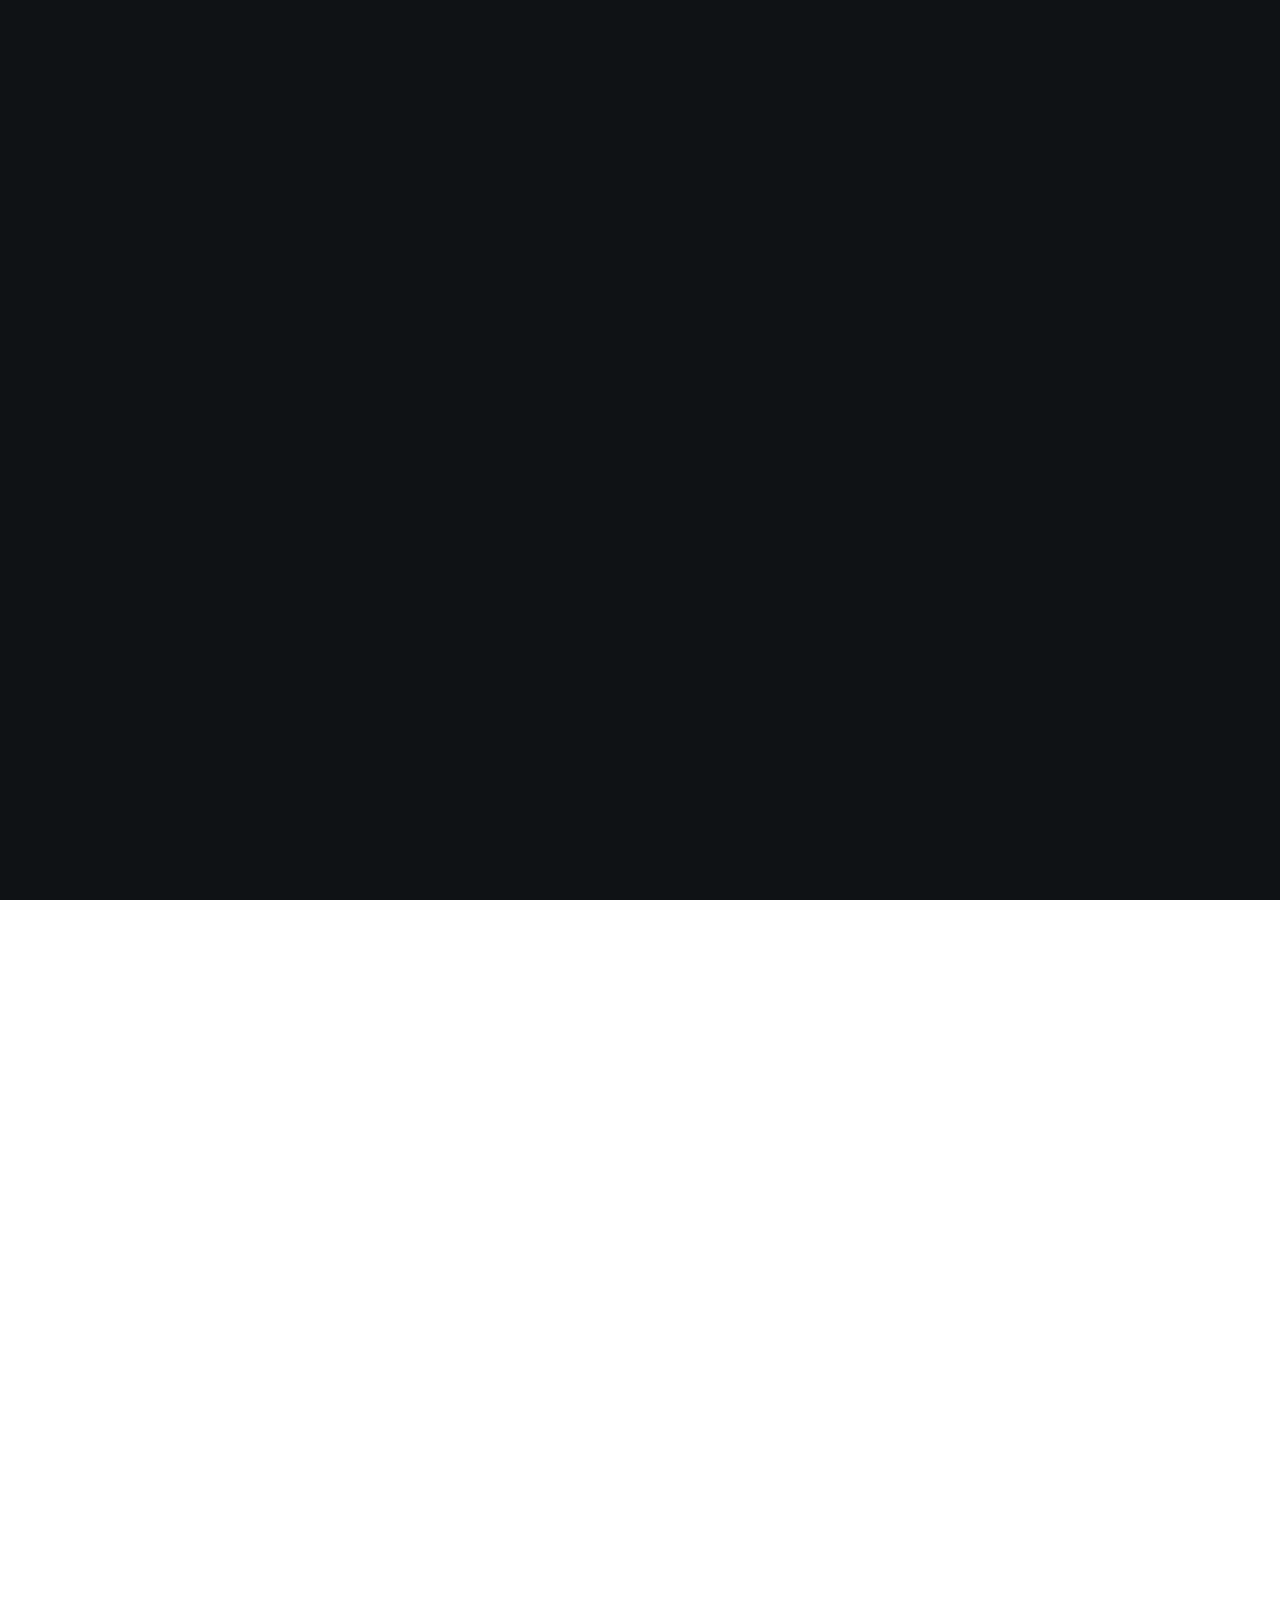
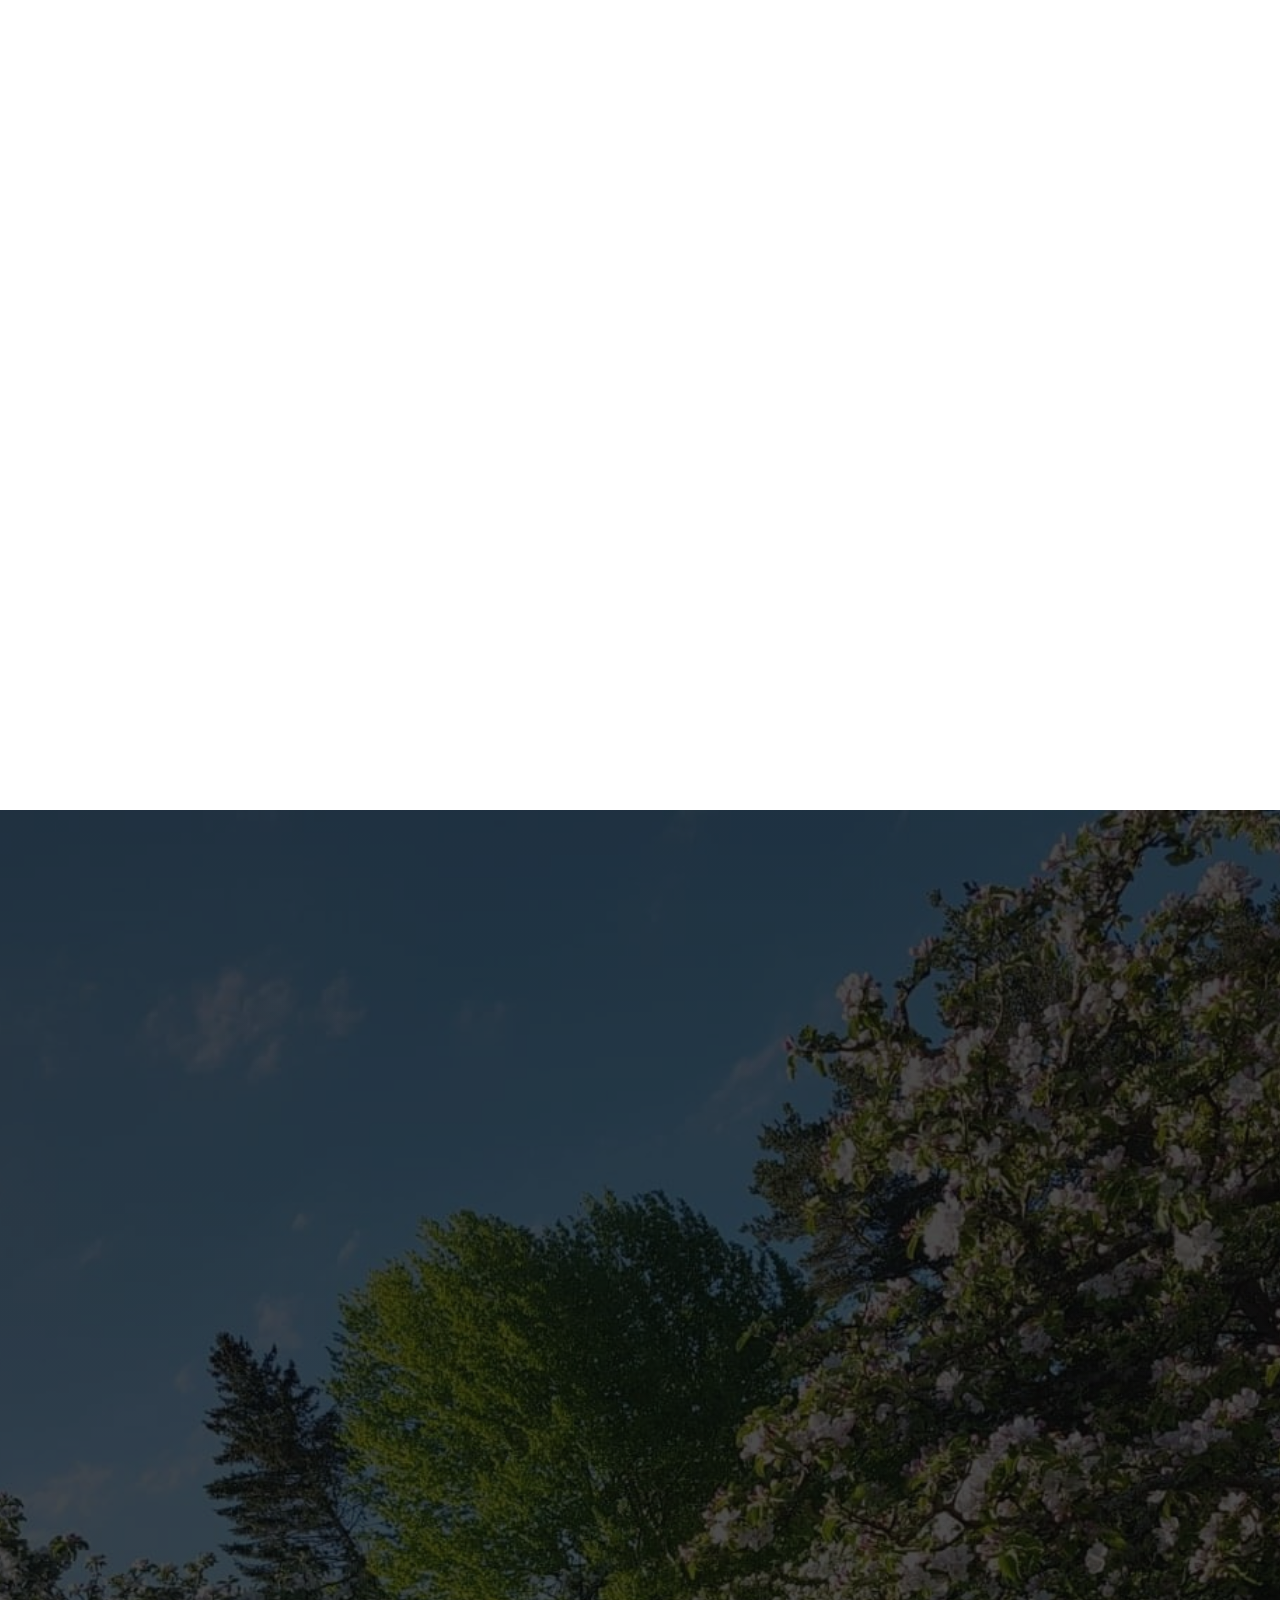
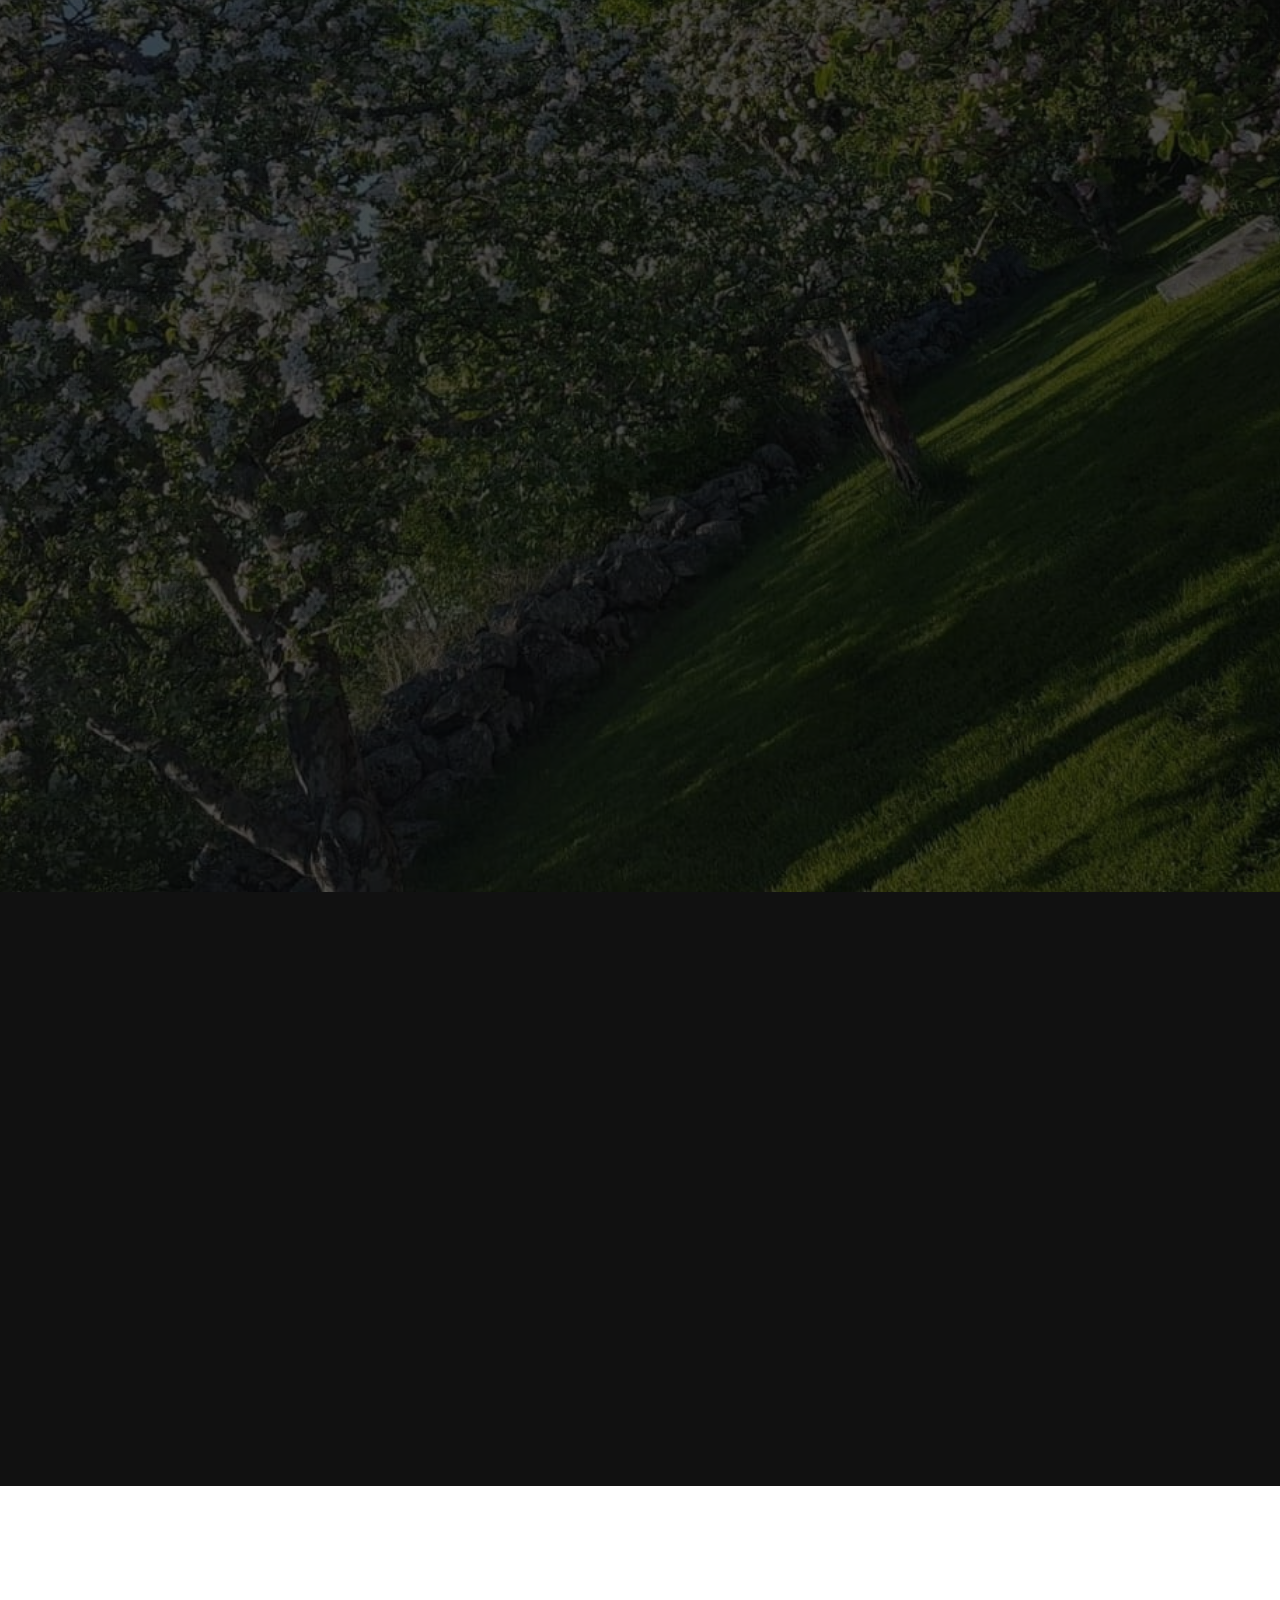
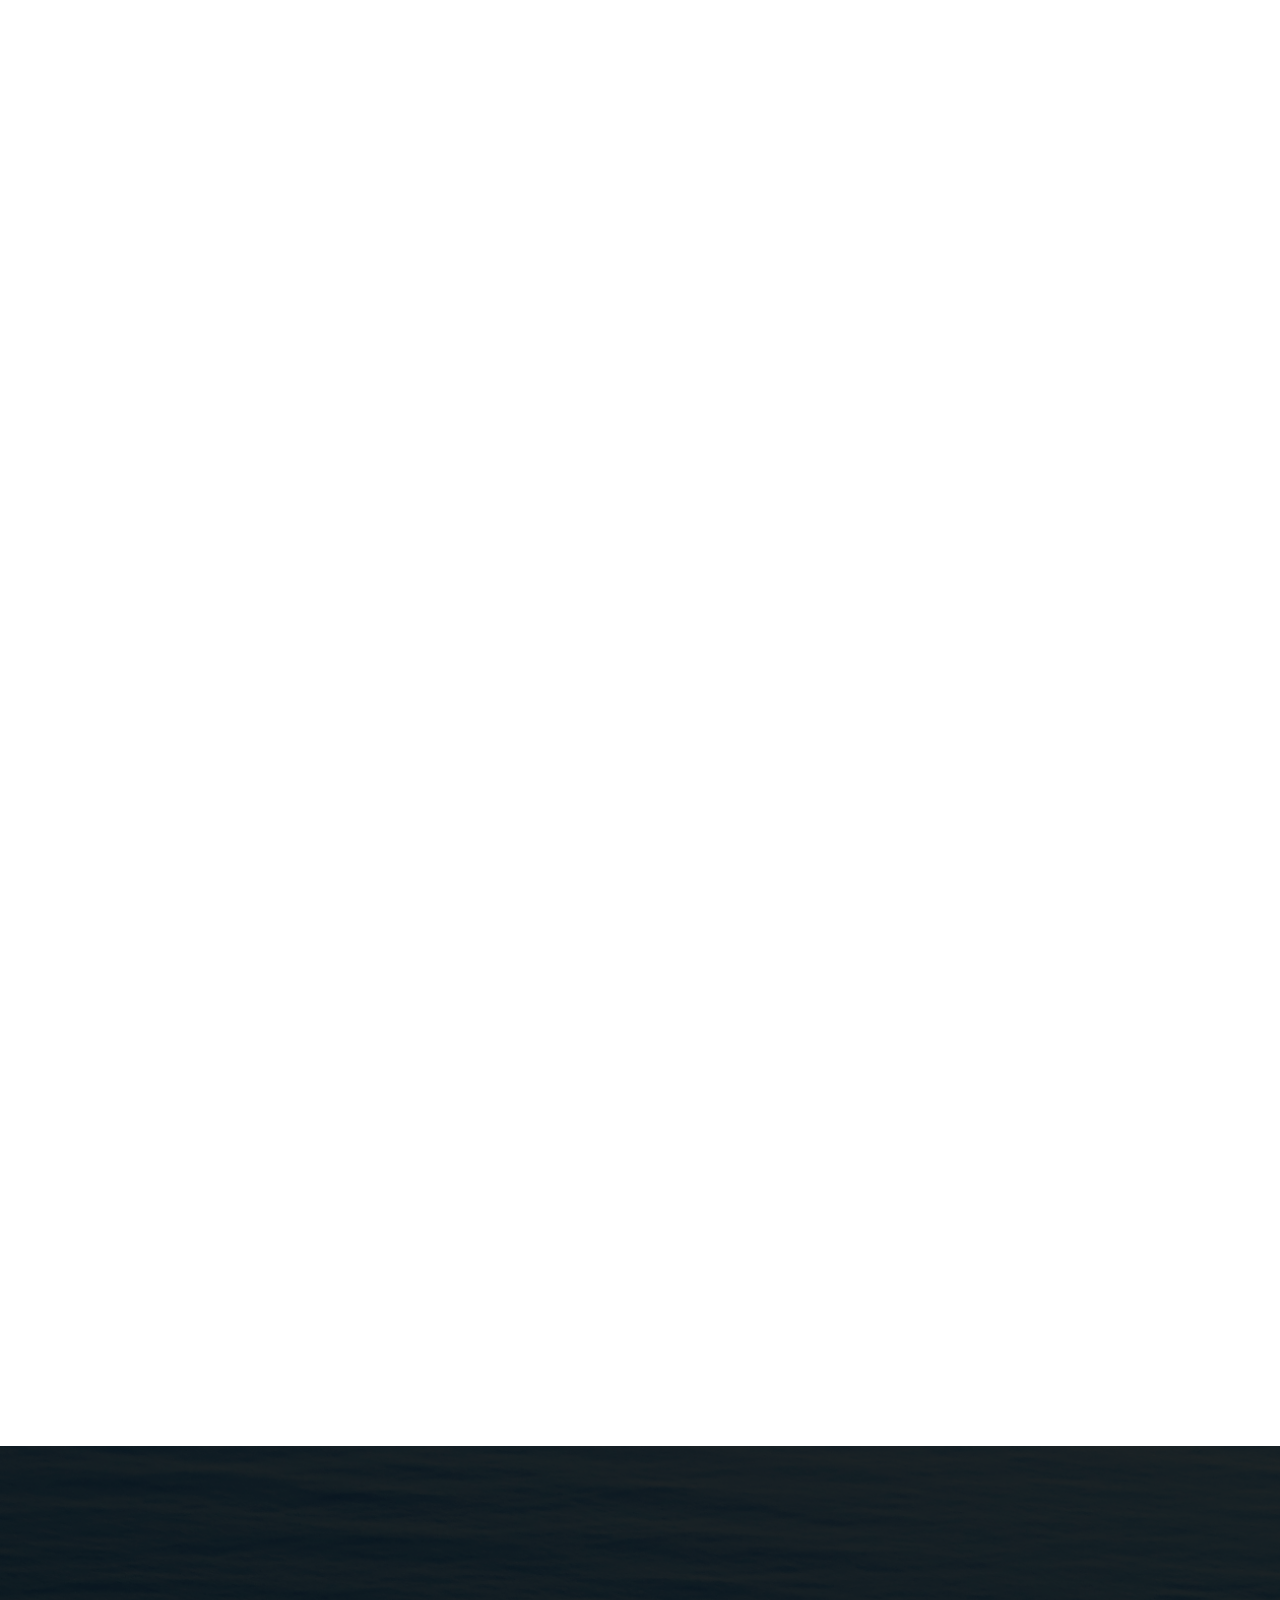
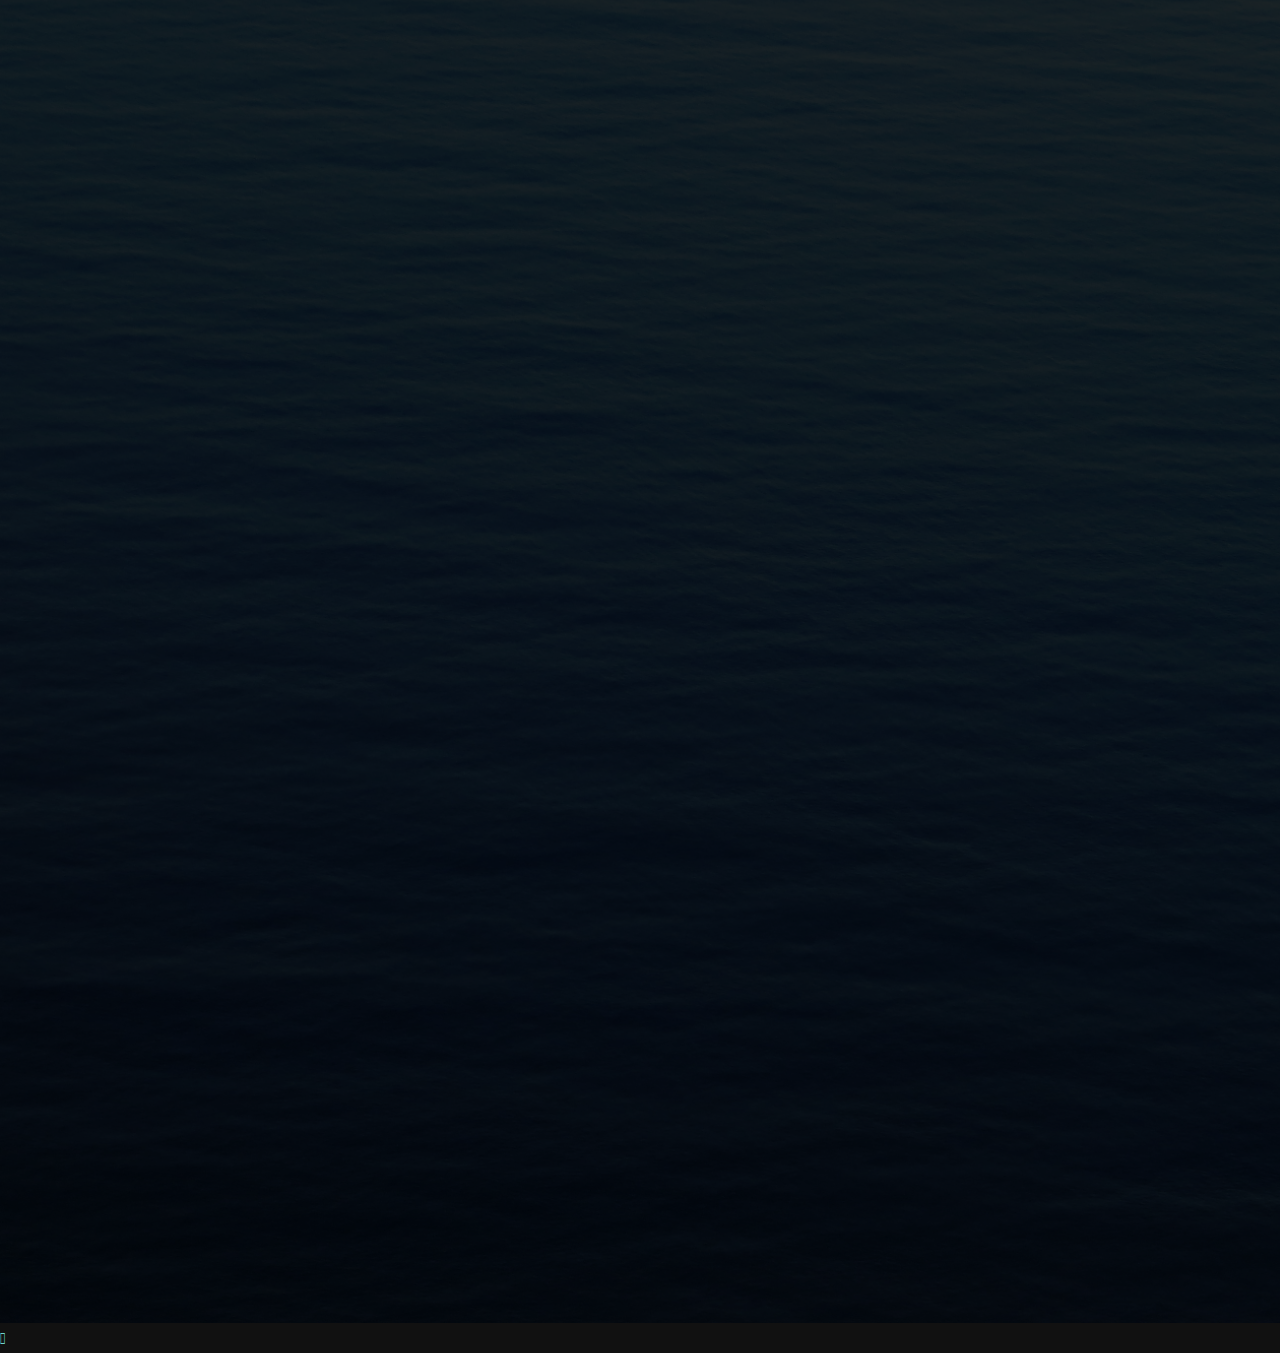
==== index.html @ 08a172bd "Add files via upload" ====
<!DOCTYPE html>
<!--[if IE 8 ]><html class="no-js oldie ie8" lang="en"> <![endif]-->
<!--[if IE 9 ]><html class="no-js oldie ie9" lang="en"> <![endif]-->
<!--[if (gte IE 9)|!(IE)]><!-->
<html class="no-js" lang="en">
<!--<![endif]-->

<head>

	<!--- basic page needs
   ================================================== -->
	<meta charset="utf-8">
	<title>#Henea2019</title>
	<meta name="description" content="">
	<meta name="author" content="">

	<!-- mobile specific metas
   ================================================== -->
	<meta name="viewport" content="width=device-width, initial-scale=1, maximum-scale=1">

	<!-- CSS
   ================================================== -->
	<link rel="stylesheet" href="css/base.css">
	<link rel="stylesheet" href="css/vendor.css">
	<link rel="stylesheet" href="css/main.css">
	<link rel="stylesheet" href="https://use.fontawesome.com/releases/v5.8.1/css/all.css"
		integrity="sha384-50oBUHEmvpQ+1lW4y57PTFmhCaXp0ML5d60M1M7uH2+nqUivzIebhndOJK28anvf" crossorigin="anonymous">



	<!-- script
   ================================================== -->
	<script src="js/modernizr.js"></script>
	<script src="js/pace.min.js"></script>

	<!-- favicons
	================================================== -->
	<link rel="shortcut icon" href="favicon.ico" type="image/x-icon">
	<link rel="icon" href="favicon.ico" type="image/x-icon">

</head>

<body id="top">

	<!-- header 
   ================================================== -->
	<header>

		<div class="header-logo">
			<a href="index.html">#Henea2019</a>
		</div>

		<a id="header-menu-trigger" href="#0">
			<span class="header-menu-text">Meny</span>
			<span class="header-menu-icon"></span>
		</a>

		<nav id="menu-nav-wrap">

			<a href="#0" class="close-button" title="close"><span>Close</span></a>

			<h3>#Henea2019</h3>

			<ul class="nav-list">
				<li class="current"><a class="smoothscroll" href="#home" title="">Home</a></li>
				<li><a class="smoothscroll" href="#info" title="">Information</a></li>
				<li><a class="smoothscroll" href="#hitta" title="">Vägbeskrivning</a></li>
				<li><a class="smoothscroll" href="#services" title="">Frågor & svar</a>
				<li class="listan smoothscroll"><a href="#">Klädsel</a></li>
				<li class="listan smoothscroll"><a href="#">Presenter</a></li>
				<li class="listan smoothscroll"><a href="#">Övernattning</a></li>
				<li class="listan smoothscroll"><a href="#">Tal &amp; framföranden</a></li>
				<li class="listan smoothscroll"><a href="#">Allergier</a></li>
				<li class="listan smoothscroll"><a href="#">Kuvertavgift</a></li>
				<li class="listan smoothscroll"><a href="#">Drinks</a></li>


				</li>
				<li><a class="smoothscroll" href="#paret" title="">Paret</a></li>
				<li><a class="smoothscroll" href="#osa" title="">OSA</a></li>
			</ul>



		</nav> <!-- end #menu-nav-wrap -->

	</header> <!-- end header -->


	<!-- home
   ================================================== -->
	<section id="home">

		<div class="overlay"></div>

		<div class="home-content-table">
			<div class="home-content-tablecell">
				<div class="row">
					<div class="col-twelve">

						<h3 class="animate-intro">Henrik + Linnea = #Henea2019</h3>

						<h1 class="animate-intro">
							<p id="demo"></p>
						</h1>

						<h3 class="animate-intro">Den 27 juli 2019 gifter vi oss på Apelro Gård <span
								style="color: red;">&#10084;</span></h3>

						<div class="more animate-intro">
							<a class="smoothscroll button stroke" href="#info">
								Välkommen</a>
							<a class="smoothscroll button stroke" href="#services">
								Frågor & svar </a>

							<a class="smoothscroll button stroke" href="#osa">
								OSA nu</a>
						</div>

					</div> <!-- end col-twelve -->
				</div> <!-- end row -->
			</div> <!-- end home-content-tablecell -->
		</div> <!-- end home-content-table -->

		<ul class="home-social-list">
			<li class="animate-intro">
				<a href="https://www.facebook.com/linnea.burefjord"><i class="fab fa-facebook-square"></i></a>
			</li>

			<li class="animate-intro">
				<a href="https://www.instagram.com/explore/tags/henea2019/"><i class="fab fa-instagram"></i></a>
			</li>

		</ul> <!-- end home-social-list -->



	</section> <!-- end home -->


	<!-- info
   ================================================== -->
	<section id="info">

		<div class="row info-wrap">
			<div class="col-full">

				<div class="info-profile-bg"></div>

				<div class="intro">
					<h3 class="animate-this">Välkommen till vårt bröllop &#10084;</h3>
					<p class="lead animate-this"><span>Den 27/7 2019 kl. 15</span> gör vi äntligen slag i saken! Vigseln
						och
						festen äger rum på Apelro gård i Rotvik.
					</p>
				</div>

			</div> <!-- end col-full  -->
		</div> <!-- end info-wrap  -->
		<div class="row" id="hitta">
			<div class="col-twelve">
				<h3 class="animate-this">Hitta till Apelro Gård</h3>
			</div>
		</div>

		<div class="row flex-container" style="margin: 0 auto; text-align: center;">

			<p class="animate-this"><span>Rotvik 140, 862 96 Njurunda.
			</p>
			<div class="map-responsive"><iframe align="center"
					src="https://www.google.com/maps/embed?pb=!1m18!1m12!1m3!1d59477.4368371223!2d17.36347255268664!3d62.23454195910096!2m3!1f0!2f0!3f0!3m2!1i1024!2i768!4f13.1!3m3!1m2!1s0x46646ef72b96ce2f%3A0x5b3d7f3ee7a70836!2sROTVIK+140%2C+862+96+Njurunda!5e0!3m2!1ssv!2sse!4v1553262234402"
					width="1200" height="600" frameborder="0" style="border:0" allowfullscreen></iframe>
			</div>
		</div> <!-- end testimonial-slider -->

		</div> <!-- end flex-container -->

	</section> <!-- end info -->


	<!-- info
   ================================================== -->
	<section id="services">

		<div class="overlay"></div>
		<div class="gradient-overlay"></div>

		<div class="row narrow section-intro with-bottom-sep animate-this">
			<div class="col-full">

				<h3>Frågor?</h3>
				<h1>Här är svaren.</h1>

				<p class="lead">Undrar du över nåt annat får du jättegärna ringa nån av oss! Du hittar våra nummer
					bredvid OSA-formuläret längst ner på sidan.
				</p>

			</div> <!-- end col-full -->
		</div> <!-- end row -->

		<div class="row services-content">

			<div class="services-list block-1-2 block-tab-full group">

				<div class="bgrid service-item animate-this">

					<span class="icon"><i class="fas fa-socks"></i></span>

					<div class="service-content">
						<h3 class="h05">Klädsel</h3>

						<p>
							Vi vill att du klär dig sommarfint, men det viktigaste är att du är bekväm. <br> Är du
							bekväm är vi bekväma.
						</p>
					</div>

				</div> <!-- end bgrid -->

				<div class="bgrid service-item animate-this">

					<span class="icon"><i class="fas fa-gift"></i></span>

					<div class="service-content">
						<h3 class="h05">Presenter</h3>

						<p>Den enda presenten vi önskar är att få umgås med er denna dag! Vi kommer dock ta ut en
							kuvertavgift på 300:- per vuxen.


						</p>
					</div>

				</div> <!-- end bgrid -->

				<div class="services-list block-1-2 block-tab-full group">

					<div class="bgrid service-item animate-this">

						<span class="icon"><i class="fas fa-bed"></i></span>

						<div class="service-content">
							<h3 class="h05">Övernattning</h3>

							<p>
								Är du i behov av sovplats så finns det möjlighet att ställa upp husvagn eller tält
								på festplatsen.<br>
								Vill du istället sova på hotell så kan vi rekommendera <a
									href="http://hotellaina.se/">Hotell Aina</a> i Svartvik.

							</p>
						</div>

					</div> <!-- end bgrid -->

					<div class="bgrid service-item animate-this">

						<span class="icon"><i class="fas fa-microphone-alt"></i></span>

						<div class="service-content">
							<h3 class="h05">Tal & framföranden</h3>

							<p>Alla typer av framföranden är välkomna under och efter middagen! Meddela våra
								toastmasters Jesper &amp; Johanna på <a
									href="mailto:jetolu@gmail.com">jetolu@gmail.com</a> senast 30/6.


							</p>
						</div>

					</div> <!-- end bgrid -->

					<div class="bgrid service-item animate-this">

						<span class="icon"><i class="fas fa-skull-crossbones"></i></span>

						<div class="service-content">
							<h3 class="h05">Allergier</h3>

							<p>
								Eventuella allergier meddelas i samband med anmälan.



							</p>
						</div>

					</div> <!-- end bgrid -->

					<div class="bgrid service-item animate-this">

						<span class="icon"><i class="fas fa-wallet"></i></span>

						<div class="service-content">
							<h3 class="h05">Kuvertavgift</h3>

							<p>Vi tar en kuvertavgift på 300 kronor per vuxen. Denna swishas till Linnea (0730466074) i
								samband med OSA.
							</p>
						</div>

					</div> <!-- end bgrid -->
					<div class="bgrid service-item animate-this">

						<span class="icon"><i class="fas fa-glass-cheers"></i></span>

						<div class="service-content">
							<h3 class="h05">Dricka</h3>

							<p>
								Efter middagen finns "swish-bar" med öl och vin till självkostnadspris.


							</p>
						</div>

					</div> <!-- end bgrid -->

					<div class="bgrid service-item animate-this">

						<span class="icon"><i class="fas fa-hashtag"></i></span>

						<div class="service-content">
							<h3 class="h05">Hashtagen #Henea2019</h3>

							<p>Använd gärna hashtagen #Henea2019 när du tar bilder och glöm för guds skull inte att ta
								många!
							</p>
						</div>

					</div> <!-- end bgrid -->

				</div> <!-- end services-list -->

			</div> <!-- end services-content -->

	</section> <!-- end services -->


	<!-- paret
   ================================================== -->
	<section id="paret" id="paret">

		<div class="intro-wrap">

			<div class="row narrow section-intro with-bottom-sep animate-this">
				<div class="col-twelve">
					<h3>Paret</h3>
					<h1>Det är alltså vi som gifter oss.</h1>

					<p class="lead" style="text-align: center;"></p>
				</div>
			</div> <!-- end row section-intro -->

		</div> <!-- end intro-wrap -->

		<div class="row paret-content">
			<div class="col-twelve">
				<div id="folio-wrap" class="bricks-wrapper">

					<div class="brick folio-item">
						<div class="item-wrap animate-this" data-src="images/portfolio/1.jpg" data-sub-html="#01">
							<a href="#" class="overlay">
								<img src="images/portfolio/1.jpg">

							</a>

						</div> <!-- end item-wrap -->

					</div> <!-- end folio-item -->

					<div class="brick folio-item">
						<div class="item-wrap animate-this" data-src="images/portfolio/2.jpg" data-sub-html="#02">
							<a href="#" class="overlay">
								<img src="images/portfolio/2.jpg">

							</a>

						</div> <!-- end item-wrap -->


					</div> <!-- end folio-item -->

					<div class="brick folio-item">
						<div class="item-wrap animate-this" data-src="images/portfolio/3.jpg" data-sub-html="#03">
							<a href="#" class="overlay">
								<img src="images/portfolio/3.jpg">

							</a>

						</div> <!-- end item-wrap -->


					</div> <!-- end folio-item -->

					<div class="brick folio-item">
						<div class="item-wrap animate-this" data-src="images/portfolio/4.jpg" data-sub-html="#04">
							<a href="#" class="overlay">
								<img src="images/portfolio/4.jpg">

							</a>

						</div> <!-- end item-wrap -->


					</div> <!-- end folio-item -->

					<div class="brick folio-item">
						<div class="item-wrap animate-this" data-src="images/portfolio/5.jpg" data-sub-html="#05">
							<a href="#" class="overlay">
								<img src="images/portfolio/5.jpg">

							</a>

						</div> <!-- end item-wrap -->


					</div> <!-- end folio-item -->

					<div class="brick folio-item">
						<div class="item-wrap animate-this" data-src="images/portfolio/6.jpg" data-sub-html="#06">
							<a href="#" class="overlay">
								<img src="images/portfolio/6.jpg">

							</a>

						</div> <!-- end item-wrap -->


					</div> <!-- end folio-item -->

				</div> <!-- end folio-wrap -->
			</div> <!-- end twelve -->
		</div> <!-- end paret-content -->

	</section> <!-- end paret -->






	<!-- osa
   ================================================== -->
	<section id="osa">

		<div class="overlay"></div>

		<div class="row narrow section-intro with-bottom-sep animate-this">
			<div class="col-twelve">
				<h3>Senast 31/5</h3>
				<h1>OSA</h1>

				<p class="lead">Hoppas att ni vill komma på vårt bröllop! Meddela oss genom att fylla i formuläret
					nedan. Glöm inte att samtidigt meddela oss eventuella allergier!</p>
			</div>
		</div> <!-- end section-intro -->

		<div class="row osa-content">

			<div class="col-seven tab-full animate-this">

				<h5>Fyll i formuläret nedan för att OSA</h5>

				<!-- form -->
				<div class="form-field">
					<form action=" https://formsubmit.co/jetolu@gmail.com " method="POST">
						<input type="hidden" name="_captcha" value="false">
						<input type="text" name="_honey" style="display:none">
						<input type="hidden" name="_next" value="#">
						<div class="row">
							<div class="form-field">
								<div class="col-full">
									<select>
										<option disabled selected="true">Kommer / kommer inte?</option>
										<option>Ja, kommer.</option>
										<option>Nej, kommer inte.</option>
									</select>
								</div>
							</div>
						</div>
						<div class="row">
							<div class="form-field">
								<div class="col-full">
									<select>
										<option disabled selected="true">Önskas övernattning?</option>
										<option>Nej tack.</option>
										<option>Ja, 
											tältplats.</option>
											<option>Ja, husvagnsplats.</option>
									</select>
								</div>
							</div>
						</div>
						<div class="row">
							<div class="form-field">
								<div class="col-full">

									<input type="text" name="name" placeholder="Namn på samtliga personer anmälan gäller">
								</div>
							</div>
						</div>

						<div class="row">
							<div class="col-six tab-full">

								<div class="form-field">
									<input type="email" name="email" placeholder="Email">

								</div>
							</div>
							<div class="col-six tab-full">
								<div class="form-field">
									<input type="text" name="tel" placeholder="Telefon">

								</div>
							</div>
							<div class="col-full">
								<div class="form-field">
									<textarea name="contactMessage" id="contactMessage" placeholder="Meddela eventuella allergier eller annat vi borde veta här" rows="10"
										cols="50" required=""></textarea>
								</div>
							</div>
							<div class="col-full">
								<div class="form-field">
									<button class="submitform">Skicka</button>
								</div>
							</div>
					</form>
					<div class="col-full">
						<h4 style="color: red; text-align: center;">Glöm inte att swisha kuvertavgiften i samband med
							OSA.<br> 300 kronor per vuxen till Linnea på tlf. 0730466074</h4>
					</div>
				</div>
			</div>







			<!-- end form -->

			<!-- end form -->

			<!-- osa-warning -->
			<div id="message-warning"></div>

			<!-- osa-success -->
			<div id="message-success">
				<i class="fa fa-check"></i>Tack för ditt meddelande!<br>
			</div>

		</div> <!-- end col-seven -->

		<div class="col-four tab-full osa-info end animate-this">

			<h5>Kontaktinformation</h5>

			<div class="cinfo">
				<h6>Tal & framföranden</h6>
				<p>
					Maila Jesper &amp; Johanna<br>
					senast 30/6 på<br>
					<a href="mailto:jetolu@gmail.com">jetolu@gmail.com</a>
				</p>
			</div> <!-- end cinfo -->

			<div class="cinfo">
				<h6>Allmänna frågor</h6>
				<p>
					Linnea: tlf. 0730466074<br>
					Henrik: tlf. 0703660474
				</p>
			</div> <!-- end cinfo -->



		</div> <!-- end cinfo -->

		</div> <!-- end row osa-content -->

	</section> <!-- end osa -->




	<div id="go-top">
		<a class="smoothscroll" title="Back to Top" href="#top">
			<i class="fas fa-arrow-up" aria-hidden="true"></i>
		</a>
	</div>
	</footer>

	<div id="preloader">
		<div id="loader"></div>
	</div>

	<!-- Java Script
   ================================================== -->
	<script src="js/jquery-2.1.3.min.js"></script>
	<script src="js/plugins.js"></script>
	<script src="js/main.js"></script>

</body>

</html>
---- css/base.css ----
/* =================================================================== 
 *
 *  Infinity v1.0 Base Stylesheet
 *  01-02-2017
 *  ------------------------------------------------------------------
 *  TOC:
 *  01. reset
 *  02. basic/base setup styles
 *  03. grid
 *  04. MISC
 *
 * =================================================================== */

/* ===================================================================
 *  01. reset - normalize.css v3.0.2 | MIT License | git.io/normalize
 *
 * ------------------------------------------------------------------- */
html {
  font-family: sans-serif;
  -ms-text-size-adjust: 100%;
  -webkit-text-size-adjust: 100%;
}

body {
  margin: 0;
}

article,
aside,
details,
figcaption,
figure,
footer,
header,
hgroup,
main,
menu,
nav,
section,
summary {
  display: block;
}

audio, canvas, progress, video {
  display: inline-block;
  vertical-align: baseline;
}

audio:not([controls]) {
  display: none;
  height: 0;
}

[hidden],
template {
  display: none;
}

a {
  background: transparent;
}

a:active, a:hover {
  outline: 0;
}

abbr[title] {
  border-bottom: 1px dotted;
}

b, strong {
  font-weight: bold;
}

dfn {
  font-style: italic;
}

h1 {
  font-size: 2em;
  margin: 0.67em 0;
}

mark {
  background: #ff0;
  color: #000;
}

small {
  font-size: 80%;
}

sub,
sup {
  font-size: 75%;
  line-height: 0;
  position: relative;
  vertical-align: baseline;
}

sup {
  top: -0.5em;
}

sub {
  bottom: -0.25em;
}

img {
  border: 0;
}

svg:not(:root) {
  overflow: hidden;
}

figure {
  margin: 1em 40px;
}

hr {
  -moz-box-sizing: content-box;
  box-sizing: content-box;
  height: 0;
}

pre {
  overflow: auto;
}

code,
kbd,
pre,
samp {
  font-family: monospace, monospace;
  font-size: 1em;
}

button, input, optgroup,
select, textarea {
  color: inherit;
  font: inherit;
  margin: 0;
}

button {
  overflow: visible;
}

button, select {
  text-transform: none;
}

button,
html input[type="button"],
input[type="reset"],
input[type="submit"] {
  -webkit-appearance: button;
  cursor: pointer;
}

button[disabled],
html input[disabled] {
  cursor: default;
}

button::-moz-focus-inner,
input::-moz-focus-inner {
  border: 0;
  padding: 0;
}

input {
  line-height: normal;
}

input[type="checkbox"],
input[type="radio"] {
  box-sizing: border-box;
  padding: 0;
}

input[type="number"]::-webkit-inner-spin-button,
input[type="number"]::-webkit-outer-spin-button {
  height: auto;
}

input[type="search"] {
  -webkit-appearance: textfield;
  -moz-box-sizing: content-box;
  -webkit-box-sizing: content-box;
  box-sizing: content-box;
}

input[type="search"]::-webkit-search-cancel-button,
input[type="search"]::-webkit-search-decoration {
  -webkit-appearance: none;
}

fieldset {
  border: 1px solid #c0c0c0;
  margin: 0 2px;
  padding: 0.35em 0.625em 0.75em;
}

legend {
  border: 0;
  padding: 0;
}

textarea {
  overflow: auto;
}

optgroup {
  font-weight: bold;
}

table {
  border-collapse: collapse;
  border-spacing: 0;
}

td, th {
  padding: 0;
}

/* ===================================================================
 *  02. basic/base setup styles - (_basic.scss)
 *
 * ------------------------------------------------------------------- */
html {
  font-size: 62.5%;
  box-sizing: border-box;
}

*,
*::before,
*::after {
  box-sizing: inherit;
}

body {
  font-weight: normal;
  line-height: 1;
  text-rendering: optimizeLegibility;
  word-wrap: break-word;
  -webkit-overflow-scrolling: touch;
  -webkit-text-size-adjust: none;
}

body, input, button {
  -moz-osx-font-smoothing: grayscale;
  -webkit-font-smoothing: antialiased;
}

/* ------------------------------------------------------------------- 
 * Media - (_basic.scss)
 * ------------------------------------------------------------------- */
img, video {
  max-width: 100%;
  height: auto;
}

/* ------------------------------------------------------------------- 
 * Typography resets - (_basic.scss)
 * ------------------------------------------------------------------- */
div, dl, dt, dd, ul, ol, li, h1, h2, h3, h4, h5, h6, pre, form, p, blockquote, th, td {
  margin: 0;
  padding: 0;
}

h1, h2, h3, h4, h5, h6 {
  -webkit-font-variant-ligatures: common-ligatures;
  -moz-font-variant-ligatures: common-ligatures;
  font-variant-ligatures: common-ligatures;
  text-rendering: optimizeLegibility;
}

em, i {
  font-style: italic;
  line-height: inherit;
}

strong, b {
  font-weight: bold;
  line-height: inherit;
}

small {
  font-size: 60%;
  line-height: inherit;
}

ol, ul {
  list-style: none;
}

li {
  display: block;
}

/* ------------------------------------------------------------------- 
 * links - (_basic.scss)
 * ------------------------------------------------------------------- */
a {
  text-decoration: none;
  line-height: inherit;
}

a img {
  border: none;
}

/* ------------------------------------------------------------------- 
 * inputs - (_basic.scss)
 * ------------------------------------------------------------------- */
fieldset {
  margin: 0;
  padding: 0;
}

input[type="email"],
input[type="number"],
input[type="search"],
input[type="text"],
input[type="tel"],
input[type="url"],
input[type="password"],
textarea {
  -webkit-appearance: none;
  -moz-appearance: none;
  -ms-appearance: none;
  -o-appearance: none;
  appearance: none;
}

/* ===================================================================
 *  03. grid - (_grid.scss)
 *
 * ------------------------------------------------------------------- */
.row {
  width: 94%;
  max-width: 1170px;
  margin: 0 auto;
}
.row:before, .row:after {
  content: "";
  display: table;
}
.row:after {
  clear: both;
}

.row .row {
  width: auto;
  max-width: none;
  margin-left: -20px;
  margin-right: -20px;
}

[class*="col-"], .bgrid {
  float: left;
}

[class*="col-"] + [class*="col-"].end {
  float: right;
}

[class*="col-"] {
  padding: 0 20px;
}

.col-one {
  width: 8.33333%;
}

.col-two, .col-1-6 {
  width: 16.66667%;
}

.col-three, .col-1-4 {
  width: 25%;
}

.col-four, .col-1-3 {
  width: 33.33333%;
}

.col-five {
  width: 41.66667%;
}

.col-six, .col-1-2 {
  width: 50%;
}

.col-seven {
  width: 58.33333%;
}

.col-eight, .col-2-3 {
  width: 66.66667%;
}

.col-nine, .col-3-4 {
  width: 75%;
}

.col-ten, .col-5-6 {
  width: 83.33333%;
}

.col-eleven {
  width: 91.66667%;
}

.col-twelve, .col-full {
  width: 100%;
}

/* ------------------------------------------------------------------- 
 * small screens - (_grid.scss)
 * ------------------------------------------------------------------- */
@media screen and (max-width: 1024px) {
  .row .row {
    margin-left: -18px;
    margin-right: -18px;
  }

  [class*="col-"] {
    padding: 0 18px;
  }
}
/* ------------------------------------------------------------------- 
 * tablets - (_grid.scss)
 * ------------------------------------------------------------------- */
@media screen and (max-width: 768px) {
  .row {
    width: auto;
    padding-left: 30px;
    padding-right: 30px;
  }

  .row .row {
    padding-left: 0;
    padding-right: 0;
    margin-left: -15px;
    margin-right: -15px;
  }

  [class*="col-"] {
    padding: 0 15px;
  }

  .tab-1-4 {
    width: 25%;
  }

  .tab-1-3 {
    width: 33.33333%;
  }

  .tab-1-2 {
    width: 50%;
  }

  .tab-2-3 {
    width: 66.66667%;
  }

  .tab-3-4 {
    width: 75%;
  }

  .tab-full {
    width: 100%;
  }
}
/* ------------------------------------------------------------------- 
 * large mobile devices - (_grid.scss)
 * ------------------------------------------------------------------- */
@media screen and (max-width: 600px) {
  .row {
    padding-left: 25px;
    padding-right: 25px;
  }

  .row .row {
    margin-left: -10px;
    margin-right: -10px;
  }

  [class*="col-"] {
    padding: 0 10px;
  }

  .mob-1-4 {
    width: 25%;
  }

  .mob-1-2 {
    width: 50%;
  }

  .mob-3-4 {
    width: 75%;
  }

  .mob-full {
    width: 100%;
  }
}
/* ------------------------------------------------------------------- 
 * small mobile devices - (_grid.scss)
 * ------------------------------------------------------------------- */
@media screen and (max-width: 400px) {
  .row .row {
    padding-left: 0;
    padding-right: 0;
    margin-left: 0;
    margin-right: 0;
  }

  [class*="col-"] {
    width: 100% !important;
    float: none !important;
    clear: both !important;
    margin-left: 0;
    margin-right: 0;
    padding: 0;
  }

  [class*="col-"] + [class*="col-"].end {
    float: none;
  }
}
/* ===================================================================
 * block grids - (_grid.scss)
 *
 * ------------------------------------------------------------------- */
[class*="block-"]:before, [class*="block-"]:after {
  content: "";
  display: table;
}
[class*="block-"]:after {
  clear: both;
}

.block-1-6 .bgrid {
  width: 16.66667%;
}

.block-1-4 .bgrid {
  width: 25%;
}

.block-1-3 .bgrid {
  width: 33.33333%;
}

.block-1-2 .bgrid {
  width: 50%;
}

/**
 * Clearing for block grid columns. Allow columns with 
 * different heights to align properly.
 */
.block-1-6 .bgrid:nth-child(6n+1),
.block-1-4 .bgrid:nth-child(4n+1),
.block-1-3 .bgrid:nth-child(3n+1),
.block-1-2 .bgrid:nth-child(2n+1) {
  clear: both;
}

/* ------------------------------------------------------------------- 
 * small screens - (_grid.scss)
 * ------------------------------------------------------------------- */
@media screen and (max-width: 1024px) {
  .block-s-1-6 .bgrid {
    width: 16.66667%;
  }

  .block-s-1-4 .bgrid {
    width: 25%;
  }

  .block-s-1-3 .bgrid {
    width: 33.33333%;
  }

  .block-s-1-2 .bgrid {
    width: 50%;
  }

  .block-s-full .bgrid {
    width: 100%;
    clear: both;
  }

  [class*="block-s-"] .bgrid:nth-child(n) {
    clear: none;
  }

  .block-s-1-6 .bgrid:nth-child(6n+1),
  .block-s-1-4 .bgrid:nth-child(4n+1),
  .block-s-1-3 .bgrid:nth-child(3n+1),
  .block-s-1-2 .bgrid:nth-child(2n+1) {
    clear: both;
  }
}
/* ------------------------------------------------------------------- 
 * tablets - (_grid.scss)
 * ------------------------------------------------------------------- */
@media screen and (max-width: 768px) {
  .block-tab-1-6 .bgrid {
    width: 16.66667%;
  }

  .block-tab-1-4 .bgrid {
    width: 25%;
  }

  .block-tab-1-3 .bgrid {
    width: 33.33333%;
  }

  .block-tab-1-2 .bgrid {
    width: 50%;
  }

  .block-tab-full .bgrid {
    width: 100%;
    clear: both;
  }

  [class*="block-tab-"] .bgrid:nth-child(n) {
    clear: none;
  }

  .block-tab-1-6 .bgrid:nth-child(6n+1),
  .block-tab-1-4 .bgrid:nth-child(4n+1),
  .block-tab-1-3 .bgrid:nth-child(3n+1),
  .block-tab-1-2 .bgrid:nth-child(2n+1) {
    clear: both;
  }
}
/* ------------------------------------------------------------------- 
 * large mobile devices - (_grid.scss)
 * ------------------------------------------------------------------- */
@media screen and (max-width: 600px) {
  .block-mob-1-6 .bgrid {
    width: 16.66667%;
  }

  .block-mob-1-4 .bgrid {
    width: 25%;
  }

  .block-mob-1-3 .bgrid {
    width: 33.33333%;
  }

  .block-mob-1-2 .bgrid {
    width: 50%;
  }

  .block-mob-full .bgrid {
    width: 100%;
    clear: both;
  }

  [class*="block-mob-"] .bgrid:nth-child(n) {
    clear: none;
  }

  .block-mob-1-6 .bgrid:nth-child(6n+1),
  .block-mob-1-4 .bgrid:nth-child(4n+1),
  .block-mob-1-3 .bgrid:nth-child(3n+1),
  .block-mob-1-2 .bgrid:nth-child(2n+1) {
    clear: both;
  }
}
/* ------------------------------------------------------------------- 
 * stack on small mobile devices - (_grid.scss)
 * ------------------------------------------------------------------- */
@media screen and (max-width: 400px) {
  .stack .bgrid {
    width: 100% !important;
    float: none !important;
    clear: both !important;
    margin-left: 0;
    margin-right: 0;
  }
}
/* ===================================================================
 *  04. MISC  - (_grid.scss)
 *
 * ------------------------------------------------------------------- */
 
/* Clearing - (http://nicolasgallagher.com/micro-clearfix-hack/
 */
.group:before, .group:after {
  content: "";
  display: table;
}
.group:after {
  clear: both;
}

/* Misc Helper Styles 
 */
.hide {
  display: none;
}

.invisible {
  visibility: hidden;
}

.antialiased {
  -webkit-font-smoothing: antialiased;
  -moz-osx-font-smoothing: grayscale;
}

.overflow-hidden {
  overflow: hidden;
}

.remove-bottom {
  margin-bottom: 0;
}

.half-bottom {
  margin-bottom: 1.5rem !important;
}

.add-bottom {
  margin-bottom: 3rem !important;
}

.no-border {
  border: none;
}

.full-width {
  width: 100%;
}

.text-center {
  text-align: center;
}

.text-left {
  text-align: left;
}

.text-right {
  text-align: right;
}

.pull-left {
  float: left;
}

.pull-right {
  float: right;
}

.align-center {
  margin-left: auto;
  margin-right: auto;
  text-align: center;
}
---- css/vendor.css ----
/* =================================================================== 
 *
 *  Infinity v1.0 Vendor/Third Party CSS 
 *  01-02-2017
 *  ------------------------------------------------------------------
 *
 *  TOC:
 *  01. Animate.css
 *  02. Lightgallery 
 *  03. Owl Carousel 
 *  04. Flexslider
 *
 * =================================================================== */

/**
 * 01. 
 * Animate.css - http://daneden.me/animate
 * Licensed under the MIT license - http://opensource.org/licenses/MIT
 *
 * Copyright (c) 2015 Daniel Eden
 * ===================================================================
 */
.animated {
  -webkit-animation-duration: 1s;
  animation-duration: 1s;
  -webkit-animation-fill-mode: both;
  animation-fill-mode: both;
}

.animated.infinite {
  -webkit-animation-iteration-count: infinite;
  animation-iteration-count: infinite;
}

.animated.hinge {
  -webkit-animation-duration: 2s;
  animation-duration: 2s;
}

.animated.bounceIn, .animated.bounceOut, .animated.flipOutX, .animated.flipOutY {
  -webkit-animation-duration: .75s;
  animation-duration: .75s;
}

@-webkit-keyframes bounce {
  20%,53%,80%,from,to {
    -webkit-animation-timing-function: cubic-bezier(0.215, 0.61, 0.355, 1);
    animation-timing-function: cubic-bezier(0.215, 0.61, 0.355, 1);
    -webkit-transform: translate3d(0, 0, 0);
    transform: translate3d(0, 0, 0);
  }
  40%,43% {
    -webkit-animation-timing-function: cubic-bezier(0.755, 0.05, 0.855, 0.06);
    animation-timing-function: cubic-bezier(0.755, 0.05, 0.855, 0.06);
    -webkit-transform: translate3d(0, -30px, 0);
    transform: translate3d(0, -30px, 0);
  }
  70% {
    -webkit-animation-timing-function: cubic-bezier(0.755, 0.05, 0.855, 0.06);
    animation-timing-function: cubic-bezier(0.755, 0.05, 0.855, 0.06);
    -webkit-transform: translate3d(0, -15px, 0);
    transform: translate3d(0, -15px, 0);
  }
  90% {
    -webkit-transform: translate3d(0, -4px, 0);
    transform: translate3d(0, -4px, 0);
  }
}
@keyframes bounce {
  20%,53%,80%,from,to {
    -webkit-animation-timing-function: cubic-bezier(0.215, 0.61, 0.355, 1);
    animation-timing-function: cubic-bezier(0.215, 0.61, 0.355, 1);
    -webkit-transform: translate3d(0, 0, 0);
    transform: translate3d(0, 0, 0);
  }
  40%,43% {
    -webkit-animation-timing-function: cubic-bezier(0.755, 0.05, 0.855, 0.06);
    animation-timing-function: cubic-bezier(0.755, 0.05, 0.855, 0.06);
    -webkit-transform: translate3d(0, -30px, 0);
    transform: translate3d(0, -30px, 0);
  }
  70% {
    -webkit-animation-timing-function: cubic-bezier(0.755, 0.05, 0.855, 0.06);
    animation-timing-function: cubic-bezier(0.755, 0.05, 0.855, 0.06);
    -webkit-transform: translate3d(0, -15px, 0);
    transform: translate3d(0, -15px, 0);
  }
  90% {
    -webkit-transform: translate3d(0, -4px, 0);
    transform: translate3d(0, -4px, 0);
  }
}
.bounce {
  -webkit-animation-name: bounce;
  animation-name: bounce;
  -webkit-transform-origin: center bottom;
  transform-origin: center bottom;
}

@-webkit-keyframes flash {
  50%,from,to {
    opacity: 1;
  }
  25%,75% {
    opacity: 0;
  }
}
@keyframes flash {
  50%,from,to {
    opacity: 1;
  }
  25%,75% {
    opacity: 0;
  }
}
.flash {
  -webkit-animation-name: flash;
  animation-name: flash;
}

@-webkit-keyframes pulse {
  from {
    -webkit-transform: scale3d(1, 1, 1);
    transform: scale3d(1, 1, 1);
  }
  50% {
    -webkit-transform: scale3d(1.05, 1.05, 1.05);
    transform: scale3d(1.05, 1.05, 1.05);
  }
  to {
    -webkit-transform: scale3d(1, 1, 1);
    transform: scale3d(1, 1, 1);
  }
}
@keyframes pulse {
  from {
    -webkit-transform: scale3d(1, 1, 1);
    transform: scale3d(1, 1, 1);
  }
  50% {
    -webkit-transform: scale3d(1.05, 1.05, 1.05);
    transform: scale3d(1.05, 1.05, 1.05);
  }
  to {
    -webkit-transform: scale3d(1, 1, 1);
    transform: scale3d(1, 1, 1);
  }
}
.pulse {
  -webkit-animation-name: pulse;
  animation-name: pulse;
}

@-webkit-keyframes rubberBand {
  from {
    -webkit-transform: scale3d(1, 1, 1);
    transform: scale3d(1, 1, 1);
  }
  30% {
    -webkit-transform: scale3d(1.25, 0.75, 1);
    transform: scale3d(1.25, 0.75, 1);
  }
  40% {
    -webkit-transform: scale3d(0.75, 1.25, 1);
    transform: scale3d(0.75, 1.25, 1);
  }
  50% {
    -webkit-transform: scale3d(1.15, 0.85, 1);
    transform: scale3d(1.15, 0.85, 1);
  }
  65% {
    -webkit-transform: scale3d(0.95, 1.05, 1);
    transform: scale3d(0.95, 1.05, 1);
  }
  75% {
    -webkit-transform: scale3d(1.05, 0.95, 1);
    transform: scale3d(1.05, 0.95, 1);
  }
  to {
    -webkit-transform: scale3d(1, 1, 1);
    transform: scale3d(1, 1, 1);
  }
}
@keyframes rubberBand {
  from {
    -webkit-transform: scale3d(1, 1, 1);
    transform: scale3d(1, 1, 1);
  }
  30% {
    -webkit-transform: scale3d(1.25, 0.75, 1);
    transform: scale3d(1.25, 0.75, 1);
  }
  40% {
    -webkit-transform: scale3d(0.75, 1.25, 1);
    transform: scale3d(0.75, 1.25, 1);
  }
  50% {
    -webkit-transform: scale3d(1.15, 0.85, 1);
    transform: scale3d(1.15, 0.85, 1);
  }
  65% {
    -webkit-transform: scale3d(0.95, 1.05, 1);
    transform: scale3d(0.95, 1.05, 1);
  }
  75% {
    -webkit-transform: scale3d(1.05, 0.95, 1);
    transform: scale3d(1.05, 0.95, 1);
  }
  to {
    -webkit-transform: scale3d(1, 1, 1);
    transform: scale3d(1, 1, 1);
  }
}
.rubberBand {
  -webkit-animation-name: rubberBand;
  animation-name: rubberBand;
}

@-webkit-keyframes shake {
  from,to {
    -webkit-transform: translate3d(0, 0, 0);
    transform: translate3d(0, 0, 0);
  }
  10%,30%,50%,70%,90% {
    -webkit-transform: translate3d(-10px, 0, 0);
    transform: translate3d(-10px, 0, 0);
  }
  20%,40%,60%,80% {
    -webkit-transform: translate3d(10px, 0, 0);
    transform: translate3d(10px, 0, 0);
  }
}
@keyframes shake {
  from,to {
    -webkit-transform: translate3d(0, 0, 0);
    transform: translate3d(0, 0, 0);
  }
  10%,30%,50%,70%,90% {
    -webkit-transform: translate3d(-10px, 0, 0);
    transform: translate3d(-10px, 0, 0);
  }
  20%,40%,60%,80% {
    -webkit-transform: translate3d(10px, 0, 0);
    transform: translate3d(10px, 0, 0);
  }
}
.shake {
  -webkit-animation-name: shake;
  animation-name: shake;
}

@-webkit-keyframes swing {
  20% {
    -webkit-transform: rotate3d(0, 0, 1, 15deg);
    transform: rotate3d(0, 0, 1, 15deg);
  }
  40% {
    -webkit-transform: rotate3d(0, 0, 1, -10deg);
    transform: rotate3d(0, 0, 1, -10deg);
  }
  60% {
    -webkit-transform: rotate3d(0, 0, 1, 5deg);
    transform: rotate3d(0, 0, 1, 5deg);
  }
  80% {
    -webkit-transform: rotate3d(0, 0, 1, -5deg);
    transform: rotate3d(0, 0, 1, -5deg);
  }
  to {
    -webkit-transform: rotate3d(0, 0, 1, 0deg);
    transform: rotate3d(0, 0, 1, 0deg);
  }
}
@keyframes swing {
  20% {
    -webkit-transform: rotate3d(0, 0, 1, 15deg);
    transform: rotate3d(0, 0, 1, 15deg);
  }
  40% {
    -webkit-transform: rotate3d(0, 0, 1, -10deg);
    transform: rotate3d(0, 0, 1, -10deg);
  }
  60% {
    -webkit-transform: rotate3d(0, 0, 1, 5deg);
    transform: rotate3d(0, 0, 1, 5deg);
  }
  80% {
    -webkit-transform: rotate3d(0, 0, 1, -5deg);
    transform: rotate3d(0, 0, 1, -5deg);
  }
  to {
    -webkit-transform: rotate3d(0, 0, 1, 0deg);
    transform: rotate3d(0, 0, 1, 0deg);
  }
}
.swing {
  -webkit-transform-origin: top center;
  transform-origin: top center;
  -webkit-animation-name: swing;
  animation-name: swing;
}

@-webkit-keyframes tada {
  from {
    -webkit-transform: scale3d(1, 1, 1);
    transform: scale3d(1, 1, 1);
  }
  10%,20% {
    -webkit-transform: scale3d(0.9, 0.9, 0.9) rotate3d(0, 0, 1, -3deg);
    transform: scale3d(0.9, 0.9, 0.9) rotate3d(0, 0, 1, -3deg);
  }
  30%,50%,70%,90% {
    -webkit-transform: scale3d(1.1, 1.1, 1.1) rotate3d(0, 0, 1, 3deg);
    transform: scale3d(1.1, 1.1, 1.1) rotate3d(0, 0, 1, 3deg);
  }
  40%,60%,80% {
    -webkit-transform: scale3d(1.1, 1.1, 1.1) rotate3d(0, 0, 1, -3deg);
    transform: scale3d(1.1, 1.1, 1.1) rotate3d(0, 0, 1, -3deg);
  }
  to {
    -webkit-transform: scale3d(1, 1, 1);
    transform: scale3d(1, 1, 1);
  }
}
@keyframes tada {
  from {
    -webkit-transform: scale3d(1, 1, 1);
    transform: scale3d(1, 1, 1);
  }
  10%,20% {
    -webkit-transform: scale3d(0.9, 0.9, 0.9) rotate3d(0, 0, 1, -3deg);
    transform: scale3d(0.9, 0.9, 0.9) rotate3d(0, 0, 1, -3deg);
  }
  30%,50%,70%,90% {
    -webkit-transform: scale3d(1.1, 1.1, 1.1) rotate3d(0, 0, 1, 3deg);
    transform: scale3d(1.1, 1.1, 1.1) rotate3d(0, 0, 1, 3deg);
  }
  40%,60%,80% {
    -webkit-transform: scale3d(1.1, 1.1, 1.1) rotate3d(0, 0, 1, -3deg);
    transform: scale3d(1.1, 1.1, 1.1) rotate3d(0, 0, 1, -3deg);
  }
  to {
    -webkit-transform: scale3d(1, 1, 1);
    transform: scale3d(1, 1, 1);
  }
}
.tada {
  -webkit-animation-name: tada;
  animation-name: tada;
}

@-webkit-keyframes wobble {
  from {
    -webkit-transform: none;
    transform: none;
  }
  15% {
    -webkit-transform: translate3d(-25%, 0, 0) rotate3d(0, 0, 1, -5deg);
    transform: translate3d(-25%, 0, 0) rotate3d(0, 0, 1, -5deg);
  }
  30% {
    -webkit-transform: translate3d(20%, 0, 0) rotate3d(0, 0, 1, 3deg);
    transform: translate3d(20%, 0, 0) rotate3d(0, 0, 1, 3deg);
  }
  45% {
    -webkit-transform: translate3d(-15%, 0, 0) rotate3d(0, 0, 1, -3deg);
    transform: translate3d(-15%, 0, 0) rotate3d(0, 0, 1, -3deg);
  }
  60% {
    -webkit-transform: translate3d(10%, 0, 0) rotate3d(0, 0, 1, 2deg);
    transform: translate3d(10%, 0, 0) rotate3d(0, 0, 1, 2deg);
  }
  75% {
    -webkit-transform: translate3d(-5%, 0, 0) rotate3d(0, 0, 1, -1deg);
    transform: translate3d(-5%, 0, 0) rotate3d(0, 0, 1, -1deg);
  }
  to {
    -webkit-transform: none;
    transform: none;
  }
}
@keyframes wobble {
  from {
    -webkit-transform: none;
    transform: none;
  }
  15% {
    -webkit-transform: translate3d(-25%, 0, 0) rotate3d(0, 0, 1, -5deg);
    transform: translate3d(-25%, 0, 0) rotate3d(0, 0, 1, -5deg);
  }
  30% {
    -webkit-transform: translate3d(20%, 0, 0) rotate3d(0, 0, 1, 3deg);
    transform: translate3d(20%, 0, 0) rotate3d(0, 0, 1, 3deg);
  }
  45% {
    -webkit-transform: translate3d(-15%, 0, 0) rotate3d(0, 0, 1, -3deg);
    transform: translate3d(-15%, 0, 0) rotate3d(0, 0, 1, -3deg);
  }
  60% {
    -webkit-transform: translate3d(10%, 0, 0) rotate3d(0, 0, 1, 2deg);
    transform: translate3d(10%, 0, 0) rotate3d(0, 0, 1, 2deg);
  }
  75% {
    -webkit-transform: translate3d(-5%, 0, 0) rotate3d(0, 0, 1, -1deg);
    transform: translate3d(-5%, 0, 0) rotate3d(0, 0, 1, -1deg);
  }
  to {
    -webkit-transform: none;
    transform: none;
  }
}
.wobble {
  -webkit-animation-name: wobble;
  animation-name: wobble;
}

@-webkit-keyframes jello {
  11.1%,from,to {
    -webkit-transform: none;
    transform: none;
  }
  22.2% {
    -webkit-transform: skewX(-12.5deg) skewY(-12.5deg);
    transform: skewX(-12.5deg) skewY(-12.5deg);
  }
  33.3% {
    -webkit-transform: skewX(6.25deg) skewY(6.25deg);
    transform: skewX(6.25deg) skewY(6.25deg);
  }
  44.4% {
    -webkit-transform: skewX(-3.125deg) skewY(-3.125deg);
    transform: skewX(-3.125deg) skewY(-3.125deg);
  }
  55.5% {
    -webkit-transform: skewX(1.5625deg) skewY(1.5625deg);
    transform: skewX(1.5625deg) skewY(1.5625deg);
  }
  66.6% {
    -webkit-transform: skewX(-0.78125deg) skewY(-0.78125deg);
    transform: skewX(-0.78125deg) skewY(-0.78125deg);
  }
  77.7% {
    -webkit-transform: skewX(0.39063deg) skewY(0.39063deg);
    transform: skewX(0.39063deg) skewY(0.39063deg);
  }
  88.8% {
    -webkit-transform: skewX(-0.19531deg) skewY(-0.19531deg);
    transform: skewX(-0.19531deg) skewY(-0.19531deg);
  }
}
@keyframes jello {
  11.1%,from,to {
    -webkit-transform: none;
    transform: none;
  }
  22.2% {
    -webkit-transform: skewX(-12.5deg) skewY(-12.5deg);
    transform: skewX(-12.5deg) skewY(-12.5deg);
  }
  33.3% {
    -webkit-transform: skewX(6.25deg) skewY(6.25deg);
    transform: skewX(6.25deg) skewY(6.25deg);
  }
  44.4% {
    -webkit-transform: skewX(-3.125deg) skewY(-3.125deg);
    transform: skewX(-3.125deg) skewY(-3.125deg);
  }
  55.5% {
    -webkit-transform: skewX(1.5625deg) skewY(1.5625deg);
    transform: skewX(1.5625deg) skewY(1.5625deg);
  }
  66.6% {
    -webkit-transform: skewX(-0.78125deg) skewY(-0.78125deg);
    transform: skewX(-0.78125deg) skewY(-0.78125deg);
  }
  77.7% {
    -webkit-transform: skewX(0.39063deg) skewY(0.39063deg);
    transform: skewX(0.39063deg) skewY(0.39063deg);
  }
  88.8% {
    -webkit-transform: skewX(-0.19531deg) skewY(-0.19531deg);
    transform: skewX(-0.19531deg) skewY(-0.19531deg);
  }
}
.jello {
  -webkit-animation-name: jello;
  animation-name: jello;
  -webkit-transform-origin: center;
  transform-origin: center;
}

@-webkit-keyframes bounceIn {
  20%,40%,60%,80%,from,to {
    -webkit-animation-timing-function: cubic-bezier(0.215, 0.61, 0.355, 1);
    animation-timing-function: cubic-bezier(0.215, 0.61, 0.355, 1);
  }
  0% {
    opacity: 0;
    -webkit-transform: scale3d(0.3, 0.3, 0.3);
    transform: scale3d(0.3, 0.3, 0.3);
  }
  20% {
    -webkit-transform: scale3d(1.1, 1.1, 1.1);
    transform: scale3d(1.1, 1.1, 1.1);
  }
  40% {
    -webkit-transform: scale3d(0.9, 0.9, 0.9);
    transform: scale3d(0.9, 0.9, 0.9);
  }
  60% {
    opacity: 1;
    -webkit-transform: scale3d(1.03, 1.03, 1.03);
    transform: scale3d(1.03, 1.03, 1.03);
  }
  80% {
    -webkit-transform: scale3d(0.97, 0.97, 0.97);
    transform: scale3d(0.97, 0.97, 0.97);
  }
  to {
    opacity: 1;
    -webkit-transform: scale3d(1, 1, 1);
    transform: scale3d(1, 1, 1);
  }
}
@keyframes bounceIn {
  20%,40%,60%,80%,from,to {
    -webkit-animation-timing-function: cubic-bezier(0.215, 0.61, 0.355, 1);
    animation-timing-function: cubic-bezier(0.215, 0.61, 0.355, 1);
  }
  0% {
    opacity: 0;
    -webkit-transform: scale3d(0.3, 0.3, 0.3);
    transform: scale3d(0.3, 0.3, 0.3);
  }
  20% {
    -webkit-transform: scale3d(1.1, 1.1, 1.1);
    transform: scale3d(1.1, 1.1, 1.1);
  }
  40% {
    -webkit-transform: scale3d(0.9, 0.9, 0.9);
    transform: scale3d(0.9, 0.9, 0.9);
  }
  60% {
    opacity: 1;
    -webkit-transform: scale3d(1.03, 1.03, 1.03);
    transform: scale3d(1.03, 1.03, 1.03);
  }
  80% {
    -webkit-transform: scale3d(0.97, 0.97, 0.97);
    transform: scale3d(0.97, 0.97, 0.97);
  }
  to {
    opacity: 1;
    -webkit-transform: scale3d(1, 1, 1);
    transform: scale3d(1, 1, 1);
  }
}
.bounceIn {
  -webkit-animation-name: bounceIn;
  animation-name: bounceIn;
}

@-webkit-keyframes bounceInDown {
  60%,75%,90%,from,to {
    -webkit-animation-timing-function: cubic-bezier(0.215, 0.61, 0.355, 1);
    animation-timing-function: cubic-bezier(0.215, 0.61, 0.355, 1);
  }
  0% {
    opacity: 0;
    -webkit-transform: translate3d(0, -3000px, 0);
    transform: translate3d(0, -3000px, 0);
  }
  60% {
    opacity: 1;
    -webkit-transform: translate3d(0, 25px, 0);
    transform: translate3d(0, 25px, 0);
  }
  75% {
    -webkit-transform: translate3d(0, -10px, 0);
    transform: translate3d(0, -10px, 0);
  }
  90% {
    -webkit-transform: translate3d(0, 5px, 0);
    transform: translate3d(0, 5px, 0);
  }
  to {
    -webkit-transform: none;
    transform: none;
  }
}
@keyframes bounceInDown {
  60%,75%,90%,from,to {
    -webkit-animation-timing-function: cubic-bezier(0.215, 0.61, 0.355, 1);
    animation-timing-function: cubic-bezier(0.215, 0.61, 0.355, 1);
  }
  0% {
    opacity: 0;
    -webkit-transform: translate3d(0, -3000px, 0);
    transform: translate3d(0, -3000px, 0);
  }
  60% {
    opacity: 1;
    -webkit-transform: translate3d(0, 25px, 0);
    transform: translate3d(0, 25px, 0);
  }
  75% {
    -webkit-transform: translate3d(0, -10px, 0);
    transform: translate3d(0, -10px, 0);
  }
  90% {
    -webkit-transform: translate3d(0, 5px, 0);
    transform: translate3d(0, 5px, 0);
  }
  to {
    -webkit-transform: none;
    transform: none;
  }
}
.bounceInDown {
  -webkit-animation-name: bounceInDown;
  animation-name: bounceInDown;
}

@-webkit-keyframes bounceInLeft {
  60%,75%,90%,from,to {
    -webkit-animation-timing-function: cubic-bezier(0.215, 0.61, 0.355, 1);
    animation-timing-function: cubic-bezier(0.215, 0.61, 0.355, 1);
  }
  0% {
    opacity: 0;
    -webkit-transform: translate3d(-3000px, 0, 0);
    transform: translate3d(-3000px, 0, 0);
  }
  60% {
    opacity: 1;
    -webkit-transform: translate3d(25px, 0, 0);
    transform: translate3d(25px, 0, 0);
  }
  75% {
    -webkit-transform: translate3d(-10px, 0, 0);
    transform: translate3d(-10px, 0, 0);
  }
  90% {
    -webkit-transform: translate3d(5px, 0, 0);
    transform: translate3d(5px, 0, 0);
  }
  to {
    -webkit-transform: none;
    transform: none;
  }
}
@keyframes bounceInLeft {
  60%,75%,90%,from,to {
    -webkit-animation-timing-function: cubic-bezier(0.215, 0.61, 0.355, 1);
    animation-timing-function: cubic-bezier(0.215, 0.61, 0.355, 1);
  }
  0% {
    opacity: 0;
    -webkit-transform: translate3d(-3000px, 0, 0);
    transform: translate3d(-3000px, 0, 0);
  }
  60% {
    opacity: 1;
    -webkit-transform: translate3d(25px, 0, 0);
    transform: translate3d(25px, 0, 0);
  }
  75% {
    -webkit-transform: translate3d(-10px, 0, 0);
    transform: translate3d(-10px, 0, 0);
  }
  90% {
    -webkit-transform: translate3d(5px, 0, 0);
    transform: translate3d(5px, 0, 0);
  }
  to {
    -webkit-transform: none;
    transform: none;
  }
}
.bounceInLeft {
  -webkit-animation-name: bounceInLeft;
  animation-name: bounceInLeft;
}

@-webkit-keyframes bounceInRight {
  60%,75%,90%,from,to {
    -webkit-animation-timing-function: cubic-bezier(0.215, 0.61, 0.355, 1);
    animation-timing-function: cubic-bezier(0.215, 0.61, 0.355, 1);
  }
  from {
    opacity: 0;
    -webkit-transform: translate3d(3000px, 0, 0);
    transform: translate3d(3000px, 0, 0);
  }
  60% {
    opacity: 1;
    -webkit-transform: translate3d(-25px, 0, 0);
    transform: translate3d(-25px, 0, 0);
  }
  75% {
    -webkit-transform: translate3d(10px, 0, 0);
    transform: translate3d(10px, 0, 0);
  }
  90% {
    -webkit-transform: translate3d(-5px, 0, 0);
    transform: translate3d(-5px, 0, 0);
  }
  to {
    -webkit-transform: none;
    transform: none;
  }
}
@keyframes bounceInRight {
  60%,75%,90%,from,to {
    -webkit-animation-timing-function: cubic-bezier(0.215, 0.61, 0.355, 1);
    animation-timing-function: cubic-bezier(0.215, 0.61, 0.355, 1);
  }
  from {
    opacity: 0;
    -webkit-transform: translate3d(3000px, 0, 0);
    transform: translate3d(3000px, 0, 0);
  }
  60% {
    opacity: 1;
    -webkit-transform: translate3d(-25px, 0, 0);
    transform: translate3d(-25px, 0, 0);
  }
  75% {
    -webkit-transform: translate3d(10px, 0, 0);
    transform: translate3d(10px, 0, 0);
  }
  90% {
    -webkit-transform: translate3d(-5px, 0, 0);
    transform: translate3d(-5px, 0, 0);
  }
  to {
    -webkit-transform: none;
    transform: none;
  }
}
.bounceInRight {
  -webkit-animation-name: bounceInRight;
  animation-name: bounceInRight;
}

@-webkit-keyframes bounceInUp {
  60%,75%,90%,from,to {
    -webkit-animation-timing-function: cubic-bezier(0.215, 0.61, 0.355, 1);
    animation-timing-function: cubic-bezier(0.215, 0.61, 0.355, 1);
  }
  from {
    opacity: 0;
    -webkit-transform: translate3d(0, 3000px, 0);
    transform: translate3d(0, 3000px, 0);
  }
  60% {
    opacity: 1;
    -webkit-transform: translate3d(0, -20px, 0);
    transform: translate3d(0, -20px, 0);
  }
  75% {
    -webkit-transform: translate3d(0, 10px, 0);
    transform: translate3d(0, 10px, 0);
  }
  90% {
    -webkit-transform: translate3d(0, -5px, 0);
    transform: translate3d(0, -5px, 0);
  }
  to {
    -webkit-transform: translate3d(0, 0, 0);
    transform: translate3d(0, 0, 0);
  }
}
@keyframes bounceInUp {
  60%,75%,90%,from,to {
    -webkit-animation-timing-function: cubic-bezier(0.215, 0.61, 0.355, 1);
    animation-timing-function: cubic-bezier(0.215, 0.61, 0.355, 1);
  }
  from {
    opacity: 0;
    -webkit-transform: translate3d(0, 3000px, 0);
    transform: translate3d(0, 3000px, 0);
  }
  60% {
    opacity: 1;
    -webkit-transform: translate3d(0, -20px, 0);
    transform: translate3d(0, -20px, 0);
  }
  75% {
    -webkit-transform: translate3d(0, 10px, 0);
    transform: translate3d(0, 10px, 0);
  }
  90% {
    -webkit-transform: translate3d(0, -5px, 0);
    transform: translate3d(0, -5px, 0);
  }
  to {
    -webkit-transform: translate3d(0, 0, 0);
    transform: translate3d(0, 0, 0);
  }
}
.bounceInUp {
  -webkit-animation-name: bounceInUp;
  animation-name: bounceInUp;
}

@-webkit-keyframes bounceOut {
  20% {
    -webkit-transform: scale3d(0.9, 0.9, 0.9);
    transform: scale3d(0.9, 0.9, 0.9);
  }
  50%,55% {
    opacity: 1;
    -webkit-transform: scale3d(1.1, 1.1, 1.1);
    transform: scale3d(1.1, 1.1, 1.1);
  }
  to {
    opacity: 0;
    -webkit-transform: scale3d(0.3, 0.3, 0.3);
    transform: scale3d(0.3, 0.3, 0.3);
  }
}
@keyframes bounceOut {
  20% {
    -webkit-transform: scale3d(0.9, 0.9, 0.9);
    transform: scale3d(0.9, 0.9, 0.9);
  }
  50%,55% {
    opacity: 1;
    -webkit-transform: scale3d(1.1, 1.1, 1.1);
    transform: scale3d(1.1, 1.1, 1.1);
  }
  to {
    opacity: 0;
    -webkit-transform: scale3d(0.3, 0.3, 0.3);
    transform: scale3d(0.3, 0.3, 0.3);
  }
}
.bounceOut {
  -webkit-animation-name: bounceOut;
  animation-name: bounceOut;
}

@-webkit-keyframes bounceOutDown {
  20% {
    -webkit-transform: translate3d(0, 10px, 0);
    transform: translate3d(0, 10px, 0);
  }
  40%,45% {
    opacity: 1;
    -webkit-transform: translate3d(0, -20px, 0);
    transform: translate3d(0, -20px, 0);
  }
  to {
    opacity: 0;
    -webkit-transform: translate3d(0, 2000px, 0);
    transform: translate3d(0, 2000px, 0);
  }
}
@keyframes bounceOutDown {
  20% {
    -webkit-transform: translate3d(0, 10px, 0);
    transform: translate3d(0, 10px, 0);
  }
  40%,45% {
    opacity: 1;
    -webkit-transform: translate3d(0, -20px, 0);
    transform: translate3d(0, -20px, 0);
  }
  to {
    opacity: 0;
    -webkit-transform: translate3d(0, 2000px, 0);
    transform: translate3d(0, 2000px, 0);
  }
}
.bounceOutDown {
  -webkit-animation-name: bounceOutDown;
  animation-name: bounceOutDown;
}

@-webkit-keyframes bounceOutLeft {
  20% {
    opacity: 1;
    -webkit-transform: translate3d(20px, 0, 0);
    transform: translate3d(20px, 0, 0);
  }
  to {
    opacity: 0;
    -webkit-transform: translate3d(-2000px, 0, 0);
    transform: translate3d(-2000px, 0, 0);
  }
}
@keyframes bounceOutLeft {
  20% {
    opacity: 1;
    -webkit-transform: translate3d(20px, 0, 0);
    transform: translate3d(20px, 0, 0);
  }
  to {
    opacity: 0;
    -webkit-transform: translate3d(-2000px, 0, 0);
    transform: translate3d(-2000px, 0, 0);
  }
}
.bounceOutLeft {
  -webkit-animation-name: bounceOutLeft;
  animation-name: bounceOutLeft;
}

@-webkit-keyframes bounceOutRight {
  20% {
    opacity: 1;
    -webkit-transform: translate3d(-20px, 0, 0);
    transform: translate3d(-20px, 0, 0);
  }
  to {
    opacity: 0;
    -webkit-transform: translate3d(2000px, 0, 0);
    transform: translate3d(2000px, 0, 0);
  }
}
@keyframes bounceOutRight {
  20% {
    opacity: 1;
    -webkit-transform: translate3d(-20px, 0, 0);
    transform: translate3d(-20px, 0, 0);
  }
  to {
    opacity: 0;
    -webkit-transform: translate3d(2000px, 0, 0);
    transform: translate3d(2000px, 0, 0);
  }
}
.bounceOutRight {
  -webkit-animation-name: bounceOutRight;
  animation-name: bounceOutRight;
}

@-webkit-keyframes bounceOutUp {
  20% {
    -webkit-transform: translate3d(0, -10px, 0);
    transform: translate3d(0, -10px, 0);
  }
  40%,45% {
    opacity: 1;
    -webkit-transform: translate3d(0, 20px, 0);
    transform: translate3d(0, 20px, 0);
  }
  to {
    opacity: 0;
    -webkit-transform: translate3d(0, -2000px, 0);
    transform: translate3d(0, -2000px, 0);
  }
}
@keyframes bounceOutUp {
  20% {
    -webkit-transform: translate3d(0, -10px, 0);
    transform: translate3d(0, -10px, 0);
  }
  40%,45% {
    opacity: 1;
    -webkit-transform: translate3d(0, 20px, 0);
    transform: translate3d(0, 20px, 0);
  }
  to {
    opacity: 0;
    -webkit-transform: translate3d(0, -2000px, 0);
    transform: translate3d(0, -2000px, 0);
  }
}
.bounceOutUp {
  -webkit-animation-name: bounceOutUp;
  animation-name: bounceOutUp;
}

@-webkit-keyframes fadeIn {
  from {
    opacity: 0;
  }
  to {
    opacity: 1;
  }
}
@keyframes fadeIn {
  from {
    opacity: 0;
  }
  to {
    opacity: 1;
  }
}
.fadeIn {
  -webkit-animation-name: fadeIn;
  animation-name: fadeIn;
}

@-webkit-keyframes fadeInDown {
  from {
    opacity: 0;
    -webkit-transform: translate3d(0, -100%, 0);
    transform: translate3d(0, -100%, 0);
  }
  to {
    opacity: 1;
    -webkit-transform: none;
    transform: none;
  }
}
@keyframes fadeInDown {
  from {
    opacity: 0;
    -webkit-transform: translate3d(0, -100%, 0);
    transform: translate3d(0, -100%, 0);
  }
  to {
    opacity: 1;
    -webkit-transform: none;
    transform: none;
  }
}
.fadeInDown {
  -webkit-animation-name: fadeInDown;
  animation-name: fadeInDown;
}

@-webkit-keyframes fadeInDownBig {
  from {
    opacity: 0;
    -webkit-transform: translate3d(0, -2000px, 0);
    transform: translate3d(0, -2000px, 0);
  }
  to {
    opacity: 1;
    -webkit-transform: none;
    transform: none;
  }
}
@keyframes fadeInDownBig {
  from {
    opacity: 0;
    -webkit-transform: translate3d(0, -2000px, 0);
    transform: translate3d(0, -2000px, 0);
  }
  to {
    opacity: 1;
    -webkit-transform: none;
    transform: none;
  }
}
.fadeInDownBig {
  -webkit-animation-name: fadeInDownBig;
  animation-name: fadeInDownBig;
}

@-webkit-keyframes fadeInLeft {
  from {
    opacity: 0;
    -webkit-transform: translate3d(-100%, 0, 0);
    transform: translate3d(-100%, 0, 0);
  }
  to {
    opacity: 1;
    -webkit-transform: none;
    transform: none;
  }
}
@keyframes fadeInLeft {
  from {
    opacity: 0;
    -webkit-transform: translate3d(-100%, 0, 0);
    transform: translate3d(-100%, 0, 0);
  }
  to {
    opacity: 1;
    -webkit-transform: none;
    transform: none;
  }
}
.fadeInLeft {
  -webkit-animation-name: fadeInLeft;
  animation-name: fadeInLeft;
}

@-webkit-keyframes fadeInLeftBig {
  from {
    opacity: 0;
    -webkit-transform: translate3d(-2000px, 0, 0);
    transform: translate3d(-2000px, 0, 0);
  }
  to {
    opacity: 1;
    -webkit-transform: none;
    transform: none;
  }
}
@keyframes fadeInLeftBig {
  from {
    opacity: 0;
    -webkit-transform: translate3d(-2000px, 0, 0);
    transform: translate3d(-2000px, 0, 0);
  }
  to {
    opacity: 1;
    -webkit-transform: none;
    transform: none;
  }
}
.fadeInLeftBig {
  -webkit-animation-name: fadeInLeftBig;
  animation-name: fadeInLeftBig;
}

@-webkit-keyframes fadeInRight {
  from {
    opacity: 0;
    -webkit-transform: translate3d(100%, 0, 0);
    transform: translate3d(100%, 0, 0);
  }
  to {
    opacity: 1;
    -webkit-transform: none;
    transform: none;
  }
}
@keyframes fadeInRight {
  from {
    opacity: 0;
    -webkit-transform: translate3d(100%, 0, 0);
    transform: translate3d(100%, 0, 0);
  }
  to {
    opacity: 1;
    -webkit-transform: none;
    transform: none;
  }
}
.fadeInRight {
  -webkit-animation-name: fadeInRight;
  animation-name: fadeInRight;
}

@-webkit-keyframes fadeInRightBig {
  from {
    opacity: 0;
    -webkit-transform: translate3d(2000px, 0, 0);
    transform: translate3d(2000px, 0, 0);
  }
  to {
    opacity: 1;
    -webkit-transform: none;
    transform: none;
  }
}
@keyframes fadeInRightBig {
  from {
    opacity: 0;
    -webkit-transform: translate3d(2000px, 0, 0);
    transform: translate3d(2000px, 0, 0);
  }
  to {
    opacity: 1;
    -webkit-transform: none;
    transform: none;
  }
}
.fadeInRightBig {
  -webkit-animation-name: fadeInRightBig;
  animation-name: fadeInRightBig;
}

@-webkit-keyframes fadeInUp {
  from {
    opacity: 0;
    -webkit-transform: translate3d(0, 100%, 0);
    transform: translate3d(0, 100%, 0);
  }
  to {
    opacity: 1;
    -webkit-transform: none;
    transform: none;
  }
}
@keyframes fadeInUp {
  from {
    opacity: 0;
    -webkit-transform: translate3d(0, 100%, 0);
    transform: translate3d(0, 100%, 0);
  }
  to {
    opacity: 1;
    -webkit-transform: none;
    transform: none;
  }
}
.fadeInUp {
  -webkit-animation-name: fadeInUp;
  animation-name: fadeInUp;
}

@-webkit-keyframes fadeInUpBig {
  from {
    opacity: 0;
    -webkit-transform: translate3d(0, 2000px, 0);
    transform: translate3d(0, 2000px, 0);
  }
  to {
    opacity: 1;
    -webkit-transform: none;
    transform: none;
  }
}
@keyframes fadeInUpBig {
  from {
    opacity: 0;
    -webkit-transform: translate3d(0, 2000px, 0);
    transform: translate3d(0, 2000px, 0);
  }
  to {
    opacity: 1;
    -webkit-transform: none;
    transform: none;
  }
}
.fadeInUpBig {
  -webkit-animation-name: fadeInUpBig;
  animation-name: fadeInUpBig;
}

@-webkit-keyframes fadeOut {
  from {
    opacity: 1;
  }
  to {
    opacity: 0;
  }
}
@keyframes fadeOut {
  from {
    opacity: 1;
  }
  to {
    opacity: 0;
  }
}
.fadeOut {
  -webkit-animation-name: fadeOut;
  animation-name: fadeOut;
}

@-webkit-keyframes fadeOutDown {
  from {
    opacity: 1;
  }
  to {
    opacity: 0;
    -webkit-transform: translate3d(0, 100%, 0);
    transform: translate3d(0, 100%, 0);
  }
}
@keyframes fadeOutDown {
  from {
    opacity: 1;
  }
  to {
    opacity: 0;
    -webkit-transform: translate3d(0, 100%, 0);
    transform: translate3d(0, 100%, 0);
  }
}
.fadeOutDown {
  -webkit-animation-name: fadeOutDown;
  animation-name: fadeOutDown;
}

@-webkit-keyframes fadeOutDownBig {
  from {
    opacity: 1;
  }
  to {
    opacity: 0;
    -webkit-transform: translate3d(0, 2000px, 0);
    transform: translate3d(0, 2000px, 0);
  }
}
@keyframes fadeOutDownBig {
  from {
    opacity: 1;
  }
  to {
    opacity: 0;
    -webkit-transform: translate3d(0, 2000px, 0);
    transform: translate3d(0, 2000px, 0);
  }
}
.fadeOutDownBig {
  -webkit-animation-name: fadeOutDownBig;
  animation-name: fadeOutDownBig;
}

@-webkit-keyframes fadeOutLeft {
  from {
    opacity: 1;
  }
  to {
    opacity: 0;
    -webkit-transform: translate3d(-100%, 0, 0);
    transform: translate3d(-100%, 0, 0);
  }
}
@keyframes fadeOutLeft {
  from {
    opacity: 1;
  }
  to {
    opacity: 0;
    -webkit-transform: translate3d(-100%, 0, 0);
    transform: translate3d(-100%, 0, 0);
  }
}
.fadeOutLeft {
  -webkit-animation-name: fadeOutLeft;
  animation-name: fadeOutLeft;
}

@-webkit-keyframes fadeOutLeftBig {
  from {
    opacity: 1;
  }
  to {
    opacity: 0;
    -webkit-transform: translate3d(-2000px, 0, 0);
    transform: translate3d(-2000px, 0, 0);
  }
}
@keyframes fadeOutLeftBig {
  from {
    opacity: 1;
  }
  to {
    opacity: 0;
    -webkit-transform: translate3d(-2000px, 0, 0);
    transform: translate3d(-2000px, 0, 0);
  }
}
.fadeOutLeftBig {
  -webkit-animation-name: fadeOutLeftBig;
  animation-name: fadeOutLeftBig;
}

@-webkit-keyframes fadeOutRight {
  from {
    opacity: 1;
  }
  to {
    opacity: 0;
    -webkit-transform: translate3d(100%, 0, 0);
    transform: translate3d(100%, 0, 0);
  }
}
@keyframes fadeOutRight {
  from {
    opacity: 1;
  }
  to {
    opacity: 0;
    -webkit-transform: translate3d(100%, 0, 0);
    transform: translate3d(100%, 0, 0);
  }
}
.fadeOutRight {
  -webkit-animation-name: fadeOutRight;
  animation-name: fadeOutRight;
}

@-webkit-keyframes fadeOutRightBig {
  from {
    opacity: 1;
  }
  to {
    opacity: 0;
    -webkit-transform: translate3d(2000px, 0, 0);
    transform: translate3d(2000px, 0, 0);
  }
}
@keyframes fadeOutRightBig {
  from {
    opacity: 1;
  }
  to {
    opacity: 0;
    -webkit-transform: translate3d(2000px, 0, 0);
    transform: translate3d(2000px, 0, 0);
  }
}
.fadeOutRightBig {
  -webkit-animation-name: fadeOutRightBig;
  animation-name: fadeOutRightBig;
}

@-webkit-keyframes fadeOutUp {
  from {
    opacity: 1;
  }
  to {
    opacity: 0;
    -webkit-transform: translate3d(0, -100%, 0);
    transform: translate3d(0, -100%, 0);
  }
}
@keyframes fadeOutUp {
  from {
    opacity: 1;
  }
  to {
    opacity: 0;
    -webkit-transform: translate3d(0, -100%, 0);
    transform: translate3d(0, -100%, 0);
  }
}
.fadeOutUp {
  -webkit-animation-name: fadeOutUp;
  animation-name: fadeOutUp;
}

@-webkit-keyframes fadeOutUpBig {
  from {
    opacity: 1;
  }
  to {
    opacity: 0;
    -webkit-transform: translate3d(0, -2000px, 0);
    transform: translate3d(0, -2000px, 0);
  }
}
@keyframes fadeOutUpBig {
  from {
    opacity: 1;
  }
  to {
    opacity: 0;
    -webkit-transform: translate3d(0, -2000px, 0);
    transform: translate3d(0, -2000px, 0);
  }
}
.fadeOutUpBig {
  -webkit-animation-name: fadeOutUpBig;
  animation-name: fadeOutUpBig;
}

@-webkit-keyframes flip {
  from {
    -webkit-transform: perspective(400px) rotate3d(0, 1, 0, -360deg);
    transform: perspective(400px) rotate3d(0, 1, 0, -360deg);
    -webkit-animation-timing-function: ease-out;
    animation-timing-function: ease-out;
  }
  40% {
    -webkit-transform: perspective(400px) translate3d(0, 0, 150px) rotate3d(0, 1, 0, -190deg);
    transform: perspective(400px) translate3d(0, 0, 150px) rotate3d(0, 1, 0, -190deg);
    -webkit-animation-timing-function: ease-out;
    animation-timing-function: ease-out;
  }
  50% {
    -webkit-transform: perspective(400px) translate3d(0, 0, 150px) rotate3d(0, 1, 0, -170deg);
    transform: perspective(400px) translate3d(0, 0, 150px) rotate3d(0, 1, 0, -170deg);
    -webkit-animation-timing-function: ease-in;
    animation-timing-function: ease-in;
  }
  80% {
    -webkit-transform: perspective(400px) scale3d(0.95, 0.95, 0.95);
    transform: perspective(400px) scale3d(0.95, 0.95, 0.95);
    -webkit-animation-timing-function: ease-in;
    animation-timing-function: ease-in;
  }
  to {
    -webkit-transform: perspective(400px);
    transform: perspective(400px);
    -webkit-animation-timing-function: ease-in;
    animation-timing-function: ease-in;
  }
}
@keyframes flip {
  from {
    -webkit-transform: perspective(400px) rotate3d(0, 1, 0, -360deg);
    transform: perspective(400px) rotate3d(0, 1, 0, -360deg);
    -webkit-animation-timing-function: ease-out;
    animation-timing-function: ease-out;
  }
  40% {
    -webkit-transform: perspective(400px) translate3d(0, 0, 150px) rotate3d(0, 1, 0, -190deg);
    transform: perspective(400px) translate3d(0, 0, 150px) rotate3d(0, 1, 0, -190deg);
    -webkit-animation-timing-function: ease-out;
    animation-timing-function: ease-out;
  }
  50% {
    -webkit-transform: perspective(400px) translate3d(0, 0, 150px) rotate3d(0, 1, 0, -170deg);
    transform: perspective(400px) translate3d(0, 0, 150px) rotate3d(0, 1, 0, -170deg);
    -webkit-animation-timing-function: ease-in;
    animation-timing-function: ease-in;
  }
  80% {
    -webkit-transform: perspective(400px) scale3d(0.95, 0.95, 0.95);
    transform: perspective(400px) scale3d(0.95, 0.95, 0.95);
    -webkit-animation-timing-function: ease-in;
    animation-timing-function: ease-in;
  }
  to {
    -webkit-transform: perspective(400px);
    transform: perspective(400px);
    -webkit-animation-timing-function: ease-in;
    animation-timing-function: ease-in;
  }
}
.animated.flip {
  -webkit-backface-visibility: visible;
  backface-visibility: visible;
  -webkit-animation-name: flip;
  animation-name: flip;
}

@-webkit-keyframes flipInX {
  from {
    -webkit-transform: perspective(400px) rotate3d(1, 0, 0, 90deg);
    transform: perspective(400px) rotate3d(1, 0, 0, 90deg);
    -webkit-animation-timing-function: ease-in;
    animation-timing-function: ease-in;
    opacity: 0;
  }
  40% {
    -webkit-transform: perspective(400px) rotate3d(1, 0, 0, -20deg);
    transform: perspective(400px) rotate3d(1, 0, 0, -20deg);
    -webkit-animation-timing-function: ease-in;
    animation-timing-function: ease-in;
  }
  60% {
    -webkit-transform: perspective(400px) rotate3d(1, 0, 0, 10deg);
    transform: perspective(400px) rotate3d(1, 0, 0, 10deg);
    opacity: 1;
  }
  80% {
    -webkit-transform: perspective(400px) rotate3d(1, 0, 0, -5deg);
    transform: perspective(400px) rotate3d(1, 0, 0, -5deg);
  }
  to {
    -webkit-transform: perspective(400px);
    transform: perspective(400px);
  }
}
@keyframes flipInX {
  from {
    -webkit-transform: perspective(400px) rotate3d(1, 0, 0, 90deg);
    transform: perspective(400px) rotate3d(1, 0, 0, 90deg);
    -webkit-animation-timing-function: ease-in;
    animation-timing-function: ease-in;
    opacity: 0;
  }
  40% {
    -webkit-transform: perspective(400px) rotate3d(1, 0, 0, -20deg);
    transform: perspective(400px) rotate3d(1, 0, 0, -20deg);
    -webkit-animation-timing-function: ease-in;
    animation-timing-function: ease-in;
  }
  60% {
    -webkit-transform: perspective(400px) rotate3d(1, 0, 0, 10deg);
    transform: perspective(400px) rotate3d(1, 0, 0, 10deg);
    opacity: 1;
  }
  80% {
    -webkit-transform: perspective(400px) rotate3d(1, 0, 0, -5deg);
    transform: perspective(400px) rotate3d(1, 0, 0, -5deg);
  }
  to {
    -webkit-transform: perspective(400px);
    transform: perspective(400px);
  }
}
.flipInX {
  -webkit-backface-visibility: visible !important;
  backface-visibility: visible !important;
  -webkit-animation-name: flipInX;
  animation-name: flipInX;
}

@-webkit-keyframes flipInY {
  from {
    -webkit-transform: perspective(400px) rotate3d(0, 1, 0, 90deg);
    transform: perspective(400px) rotate3d(0, 1, 0, 90deg);
    -webkit-animation-timing-function: ease-in;
    animation-timing-function: ease-in;
    opacity: 0;
  }
  40% {
    -webkit-transform: perspective(400px) rotate3d(0, 1, 0, -20deg);
    transform: perspective(400px) rotate3d(0, 1, 0, -20deg);
    -webkit-animation-timing-function: ease-in;
    animation-timing-function: ease-in;
  }
  60% {
    -webkit-transform: perspective(400px) rotate3d(0, 1, 0, 10deg);
    transform: perspective(400px) rotate3d(0, 1, 0, 10deg);
    opacity: 1;
  }
  80% {
    -webkit-transform: perspective(400px) rotate3d(0, 1, 0, -5deg);
    transform: perspective(400px) rotate3d(0, 1, 0, -5deg);
  }
  to {
    -webkit-transform: perspective(400px);
    transform: perspective(400px);
  }
}
@keyframes flipInY {
  from {
    -webkit-transform: perspective(400px) rotate3d(0, 1, 0, 90deg);
    transform: perspective(400px) rotate3d(0, 1, 0, 90deg);
    -webkit-animation-timing-function: ease-in;
    animation-timing-function: ease-in;
    opacity: 0;
  }
  40% {
    -webkit-transform: perspective(400px) rotate3d(0, 1, 0, -20deg);
    transform: perspective(400px) rotate3d(0, 1, 0, -20deg);
    -webkit-animation-timing-function: ease-in;
    animation-timing-function: ease-in;
  }
  60% {
    -webkit-transform: perspective(400px) rotate3d(0, 1, 0, 10deg);
    transform: perspective(400px) rotate3d(0, 1, 0, 10deg);
    opacity: 1;
  }
  80% {
    -webkit-transform: perspective(400px) rotate3d(0, 1, 0, -5deg);
    transform: perspective(400px) rotate3d(0, 1, 0, -5deg);
  }
  to {
    -webkit-transform: perspective(400px);
    transform: perspective(400px);
  }
}
.flipInY {
  -webkit-backface-visibility: visible !important;
  backface-visibility: visible !important;
  -webkit-animation-name: flipInY;
  animation-name: flipInY;
}

@-webkit-keyframes flipOutX {
  from {
    -webkit-transform: perspective(400px);
    transform: perspective(400px);
  }
  30% {
    -webkit-transform: perspective(400px) rotate3d(1, 0, 0, -20deg);
    transform: perspective(400px) rotate3d(1, 0, 0, -20deg);
    opacity: 1;
  }
  to {
    -webkit-transform: perspective(400px) rotate3d(1, 0, 0, 90deg);
    transform: perspective(400px) rotate3d(1, 0, 0, 90deg);
    opacity: 0;
  }
}
@keyframes flipOutX {
  from {
    -webkit-transform: perspective(400px);
    transform: perspective(400px);
  }
  30% {
    -webkit-transform: perspective(400px) rotate3d(1, 0, 0, -20deg);
    transform: perspective(400px) rotate3d(1, 0, 0, -20deg);
    opacity: 1;
  }
  to {
    -webkit-transform: perspective(400px) rotate3d(1, 0, 0, 90deg);
    transform: perspective(400px) rotate3d(1, 0, 0, 90deg);
    opacity: 0;
  }
}
.flipOutX {
  -webkit-animation-name: flipOutX;
  animation-name: flipOutX;
  -webkit-backface-visibility: visible !important;
  backface-visibility: visible !important;
}

@-webkit-keyframes flipOutY {
  from {
    -webkit-transform: perspective(400px);
    transform: perspective(400px);
  }
  30% {
    -webkit-transform: perspective(400px) rotate3d(0, 1, 0, -15deg);
    transform: perspective(400px) rotate3d(0, 1, 0, -15deg);
    opacity: 1;
  }
  to {
    -webkit-transform: perspective(400px) rotate3d(0, 1, 0, 90deg);
    transform: perspective(400px) rotate3d(0, 1, 0, 90deg);
    opacity: 0;
  }
}
@keyframes flipOutY {
  from {
    -webkit-transform: perspective(400px);
    transform: perspective(400px);
  }
  30% {
    -webkit-transform: perspective(400px) rotate3d(0, 1, 0, -15deg);
    transform: perspective(400px) rotate3d(0, 1, 0, -15deg);
    opacity: 1;
  }
  to {
    -webkit-transform: perspective(400px) rotate3d(0, 1, 0, 90deg);
    transform: perspective(400px) rotate3d(0, 1, 0, 90deg);
    opacity: 0;
  }
}
.flipOutY {
  -webkit-backface-visibility: visible !important;
  backface-visibility: visible !important;
  -webkit-animation-name: flipOutY;
  animation-name: flipOutY;
}

@-webkit-keyframes lightSpeedIn {
  from {
    -webkit-transform: translate3d(100%, 0, 0) skewX(-30deg);
    transform: translate3d(100%, 0, 0) skewX(-30deg);
    opacity: 0;
  }
  60% {
    -webkit-transform: skewX(20deg);
    transform: skewX(20deg);
    opacity: 1;
  }
  80% {
    -webkit-transform: skewX(-5deg);
    transform: skewX(-5deg);
    opacity: 1;
  }
  to {
    -webkit-transform: none;
    transform: none;
    opacity: 1;
  }
}
@keyframes lightSpeedIn {
  from {
    -webkit-transform: translate3d(100%, 0, 0) skewX(-30deg);
    transform: translate3d(100%, 0, 0) skewX(-30deg);
    opacity: 0;
  }
  60% {
    -webkit-transform: skewX(20deg);
    transform: skewX(20deg);
    opacity: 1;
  }
  80% {
    -webkit-transform: skewX(-5deg);
    transform: skewX(-5deg);
    opacity: 1;
  }
  to {
    -webkit-transform: none;
    transform: none;
    opacity: 1;
  }
}
.lightSpeedIn {
  -webkit-animation-name: lightSpeedIn;
  animation-name: lightSpeedIn;
  -webkit-animation-timing-function: ease-out;
  animation-timing-function: ease-out;
}

@-webkit-keyframes lightSpeedOut {
  from {
    opacity: 1;
  }
  to {
    -webkit-transform: translate3d(100%, 0, 0) skewX(30deg);
    transform: translate3d(100%, 0, 0) skewX(30deg);
    opacity: 0;
  }
}
@keyframes lightSpeedOut {
  from {
    opacity: 1;
  }
  to {
    -webkit-transform: translate3d(100%, 0, 0) skewX(30deg);
    transform: translate3d(100%, 0, 0) skewX(30deg);
    opacity: 0;
  }
}
.lightSpeedOut {
  -webkit-animation-name: lightSpeedOut;
  animation-name: lightSpeedOut;
  -webkit-animation-timing-function: ease-in;
  animation-timing-function: ease-in;
}

@-webkit-keyframes rotateIn {
  from {
    -webkit-transform-origin: center;
    transform-origin: center;
    -webkit-transform: rotate3d(0, 0, 1, -200deg);
    transform: rotate3d(0, 0, 1, -200deg);
    opacity: 0;
  }
  to {
    -webkit-transform-origin: center;
    transform-origin: center;
    -webkit-transform: none;
    transform: none;
    opacity: 1;
  }
}
@keyframes rotateIn {
  from {
    -webkit-transform-origin: center;
    transform-origin: center;
    -webkit-transform: rotate3d(0, 0, 1, -200deg);
    transform: rotate3d(0, 0, 1, -200deg);
    opacity: 0;
  }
  to {
    -webkit-transform-origin: center;
    transform-origin: center;
    -webkit-transform: none;
    transform: none;
    opacity: 1;
  }
}
.rotateIn {
  -webkit-animation-name: rotateIn;
  animation-name: rotateIn;
}

@-webkit-keyframes rotateInDownLeft {
  from {
    -webkit-transform-origin: left bottom;
    transform-origin: left bottom;
    -webkit-transform: rotate3d(0, 0, 1, -45deg);
    transform: rotate3d(0, 0, 1, -45deg);
    opacity: 0;
  }
  to {
    -webkit-transform-origin: left bottom;
    transform-origin: left bottom;
    -webkit-transform: none;
    transform: none;
    opacity: 1;
  }
}
@keyframes rotateInDownLeft {
  from {
    -webkit-transform-origin: left bottom;
    transform-origin: left bottom;
    -webkit-transform: rotate3d(0, 0, 1, -45deg);
    transform: rotate3d(0, 0, 1, -45deg);
    opacity: 0;
  }
  to {
    -webkit-transform-origin: left bottom;
    transform-origin: left bottom;
    -webkit-transform: none;
    transform: none;
    opacity: 1;
  }
}
.rotateInDownLeft {
  -webkit-animation-name: rotateInDownLeft;
  animation-name: rotateInDownLeft;
}

@-webkit-keyframes rotateInDownRight {
  from {
    -webkit-transform-origin: right bottom;
    transform-origin: right bottom;
    -webkit-transform: rotate3d(0, 0, 1, 45deg);
    transform: rotate3d(0, 0, 1, 45deg);
    opacity: 0;
  }
  to {
    -webkit-transform-origin: right bottom;
    transform-origin: right bottom;
    -webkit-transform: none;
    transform: none;
    opacity: 1;
  }
}
@keyframes rotateInDownRight {
  from {
    -webkit-transform-origin: right bottom;
    transform-origin: right bottom;
    -webkit-transform: rotate3d(0, 0, 1, 45deg);
    transform: rotate3d(0, 0, 1, 45deg);
    opacity: 0;
  }
  to {
    -webkit-transform-origin: right bottom;
    transform-origin: right bottom;
    -webkit-transform: none;
    transform: none;
    opacity: 1;
  }
}
.rotateInDownRight {
  -webkit-animation-name: rotateInDownRight;
  animation-name: rotateInDownRight;
}

@-webkit-keyframes rotateInUpLeft {
  from {
    -webkit-transform-origin: left bottom;
    transform-origin: left bottom;
    -webkit-transform: rotate3d(0, 0, 1, 45deg);
    transform: rotate3d(0, 0, 1, 45deg);
    opacity: 0;
  }
  to {
    -webkit-transform-origin: left bottom;
    transform-origin: left bottom;
    -webkit-transform: none;
    transform: none;
    opacity: 1;
  }
}
@keyframes rotateInUpLeft {
  from {
    -webkit-transform-origin: left bottom;
    transform-origin: left bottom;
    -webkit-transform: rotate3d(0, 0, 1, 45deg);
    transform: rotate3d(0, 0, 1, 45deg);
    opacity: 0;
  }
  to {
    -webkit-transform-origin: left bottom;
    transform-origin: left bottom;
    -webkit-transform: none;
    transform: none;
    opacity: 1;
  }
}
.rotateInUpLeft {
  -webkit-animation-name: rotateInUpLeft;
  animation-name: rotateInUpLeft;
}

@-webkit-keyframes rotateInUpRight {
  from {
    -webkit-transform-origin: right bottom;
    transform-origin: right bottom;
    -webkit-transform: rotate3d(0, 0, 1, -90deg);
    transform: rotate3d(0, 0, 1, -90deg);
    opacity: 0;
  }
  to {
    -webkit-transform-origin: right bottom;
    transform-origin: right bottom;
    -webkit-transform: none;
    transform: none;
    opacity: 1;
  }
}
@keyframes rotateInUpRight {
  from {
    -webkit-transform-origin: right bottom;
    transform-origin: right bottom;
    -webkit-transform: rotate3d(0, 0, 1, -90deg);
    transform: rotate3d(0, 0, 1, -90deg);
    opacity: 0;
  }
  to {
    -webkit-transform-origin: right bottom;
    transform-origin: right bottom;
    -webkit-transform: none;
    transform: none;
    opacity: 1;
  }
}
.rotateInUpRight {
  -webkit-animation-name: rotateInUpRight;
  animation-name: rotateInUpRight;
}

@-webkit-keyframes rotateOut {
  from {
    -webkit-transform-origin: center;
    transform-origin: center;
    opacity: 1;
  }
  to {
    -webkit-transform-origin: center;
    transform-origin: center;
    -webkit-transform: rotate3d(0, 0, 1, 200deg);
    transform: rotate3d(0, 0, 1, 200deg);
    opacity: 0;
  }
}
@keyframes rotateOut {
  from {
    -webkit-transform-origin: center;
    transform-origin: center;
    opacity: 1;
  }
  to {
    -webkit-transform-origin: center;
    transform-origin: center;
    -webkit-transform: rotate3d(0, 0, 1, 200deg);
    transform: rotate3d(0, 0, 1, 200deg);
    opacity: 0;
  }
}
.rotateOut {
  -webkit-animation-name: rotateOut;
  animation-name: rotateOut;
}

@-webkit-keyframes rotateOutDownLeft {
  from {
    -webkit-transform-origin: left bottom;
    transform-origin: left bottom;
    opacity: 1;
  }
  to {
    -webkit-transform-origin: left bottom;
    transform-origin: left bottom;
    -webkit-transform: rotate3d(0, 0, 1, 45deg);
    transform: rotate3d(0, 0, 1, 45deg);
    opacity: 0;
  }
}
@keyframes rotateOutDownLeft {
  from {
    -webkit-transform-origin: left bottom;
    transform-origin: left bottom;
    opacity: 1;
  }
  to {
    -webkit-transform-origin: left bottom;
    transform-origin: left bottom;
    -webkit-transform: rotate3d(0, 0, 1, 45deg);
    transform: rotate3d(0, 0, 1, 45deg);
    opacity: 0;
  }
}
.rotateOutDownLeft {
  -webkit-animation-name: rotateOutDownLeft;
  animation-name: rotateOutDownLeft;
}

@-webkit-keyframes rotateOutDownRight {
  from {
    -webkit-transform-origin: right bottom;
    transform-origin: right bottom;
    opacity: 1;
  }
  to {
    -webkit-transform-origin: right bottom;
    transform-origin: right bottom;
    -webkit-transform: rotate3d(0, 0, 1, -45deg);
    transform: rotate3d(0, 0, 1, -45deg);
    opacity: 0;
  }
}
@keyframes rotateOutDownRight {
  from {
    -webkit-transform-origin: right bottom;
    transform-origin: right bottom;
    opacity: 1;
  }
  to {
    -webkit-transform-origin: right bottom;
    transform-origin: right bottom;
    -webkit-transform: rotate3d(0, 0, 1, -45deg);
    transform: rotate3d(0, 0, 1, -45deg);
    opacity: 0;
  }
}
.rotateOutDownRight {
  -webkit-animation-name: rotateOutDownRight;
  animation-name: rotateOutDownRight;
}

@-webkit-keyframes rotateOutUpLeft {
  from {
    -webkit-transform-origin: left bottom;
    transform-origin: left bottom;
    opacity: 1;
  }
  to {
    -webkit-transform-origin: left bottom;
    transform-origin: left bottom;
    -webkit-transform: rotate3d(0, 0, 1, -45deg);
    transform: rotate3d(0, 0, 1, -45deg);
    opacity: 0;
  }
}
@keyframes rotateOutUpLeft {
  from {
    -webkit-transform-origin: left bottom;
    transform-origin: left bottom;
    opacity: 1;
  }
  to {
    -webkit-transform-origin: left bottom;
    transform-origin: left bottom;
    -webkit-transform: rotate3d(0, 0, 1, -45deg);
    transform: rotate3d(0, 0, 1, -45deg);
    opacity: 0;
  }
}
.rotateOutUpLeft {
  -webkit-animation-name: rotateOutUpLeft;
  animation-name: rotateOutUpLeft;
}

@-webkit-keyframes rotateOutUpRight {
  from {
    -webkit-transform-origin: right bottom;
    transform-origin: right bottom;
    opacity: 1;
  }
  to {
    -webkit-transform-origin: right bottom;
    transform-origin: right bottom;
    -webkit-transform: rotate3d(0, 0, 1, 90deg);
    transform: rotate3d(0, 0, 1, 90deg);
    opacity: 0;
  }
}
@keyframes rotateOutUpRight {
  from {
    -webkit-transform-origin: right bottom;
    transform-origin: right bottom;
    opacity: 1;
  }
  to {
    -webkit-transform-origin: right bottom;
    transform-origin: right bottom;
    -webkit-transform: rotate3d(0, 0, 1, 90deg);
    transform: rotate3d(0, 0, 1, 90deg);
    opacity: 0;
  }
}
.rotateOutUpRight {
  -webkit-animation-name: rotateOutUpRight;
  animation-name: rotateOutUpRight;
}

@-webkit-keyframes hinge {
  0% {
    -webkit-transform-origin: top left;
    transform-origin: top left;
    -webkit-animation-timing-function: ease-in-out;
    animation-timing-function: ease-in-out;
  }
  20%,60% {
    -webkit-transform: rotate3d(0, 0, 1, 80deg);
    transform: rotate3d(0, 0, 1, 80deg);
    -webkit-transform-origin: top left;
    transform-origin: top left;
    -webkit-animation-timing-function: ease-in-out;
    animation-timing-function: ease-in-out;
  }
  40%,80% {
    -webkit-transform: rotate3d(0, 0, 1, 60deg);
    transform: rotate3d(0, 0, 1, 60deg);
    -webkit-transform-origin: top left;
    transform-origin: top left;
    -webkit-animation-timing-function: ease-in-out;
    animation-timing-function: ease-in-out;
    opacity: 1;
  }
  to {
    -webkit-transform: translate3d(0, 700px, 0);
    transform: translate3d(0, 700px, 0);
    opacity: 0;
  }
}
@keyframes hinge {
  0% {
    -webkit-transform-origin: top left;
    transform-origin: top left;
    -webkit-animation-timing-function: ease-in-out;
    animation-timing-function: ease-in-out;
  }
  20%,60% {
    -webkit-transform: rotate3d(0, 0, 1, 80deg);
    transform: rotate3d(0, 0, 1, 80deg);
    -webkit-transform-origin: top left;
    transform-origin: top left;
    -webkit-animation-timing-function: ease-in-out;
    animation-timing-function: ease-in-out;
  }
  40%,80% {
    -webkit-transform: rotate3d(0, 0, 1, 60deg);
    transform: rotate3d(0, 0, 1, 60deg);
    -webkit-transform-origin: top left;
    transform-origin: top left;
    -webkit-animation-timing-function: ease-in-out;
    animation-timing-function: ease-in-out;
    opacity: 1;
  }
  to {
    -webkit-transform: translate3d(0, 700px, 0);
    transform: translate3d(0, 700px, 0);
    opacity: 0;
  }
}
.hinge {
  -webkit-animation-name: hinge;
  animation-name: hinge;
}

@-webkit-keyframes rollIn {
  from {
    opacity: 0;
    -webkit-transform: translate3d(-100%, 0, 0) rotate3d(0, 0, 1, -120deg);
    transform: translate3d(-100%, 0, 0) rotate3d(0, 0, 1, -120deg);
  }
  to {
    opacity: 1;
    -webkit-transform: none;
    transform: none;
  }
}
@keyframes rollIn {
  from {
    opacity: 0;
    -webkit-transform: translate3d(-100%, 0, 0) rotate3d(0, 0, 1, -120deg);
    transform: translate3d(-100%, 0, 0) rotate3d(0, 0, 1, -120deg);
  }
  to {
    opacity: 1;
    -webkit-transform: none;
    transform: none;
  }
}
.rollIn {
  -webkit-animation-name: rollIn;
  animation-name: rollIn;
}

@-webkit-keyframes rollOut {
  from {
    opacity: 1;
  }
  to {
    opacity: 0;
    -webkit-transform: translate3d(100%, 0, 0) rotate3d(0, 0, 1, 120deg);
    transform: translate3d(100%, 0, 0) rotate3d(0, 0, 1, 120deg);
  }
}
@keyframes rollOut {
  from {
    opacity: 1;
  }
  to {
    opacity: 0;
    -webkit-transform: translate3d(100%, 0, 0) rotate3d(0, 0, 1, 120deg);
    transform: translate3d(100%, 0, 0) rotate3d(0, 0, 1, 120deg);
  }
}
.rollOut {
  -webkit-animation-name: rollOut;
  animation-name: rollOut;
}

@-webkit-keyframes zoomIn {
  from {
    opacity: 0;
    -webkit-transform: scale3d(0.3, 0.3, 0.3);
    transform: scale3d(0.3, 0.3, 0.3);
  }
  50% {
    opacity: 1;
  }
}
@keyframes zoomIn {
  from {
    opacity: 0;
    -webkit-transform: scale3d(0.3, 0.3, 0.3);
    transform: scale3d(0.3, 0.3, 0.3);
  }
  50% {
    opacity: 1;
  }
}
.zoomIn {
  -webkit-animation-name: zoomIn;
  animation-name: zoomIn;
}

@-webkit-keyframes zoomInDown {
  from {
    opacity: 0;
    -webkit-transform: scale3d(0.1, 0.1, 0.1) translate3d(0, -1000px, 0);
    transform: scale3d(0.1, 0.1, 0.1) translate3d(0, -1000px, 0);
    -webkit-animation-timing-function: cubic-bezier(0.55, 0.055, 0.675, 0.19);
    animation-timing-function: cubic-bezier(0.55, 0.055, 0.675, 0.19);
  }
  60% {
    opacity: 1;
    -webkit-transform: scale3d(0.475, 0.475, 0.475) translate3d(0, 60px, 0);
    transform: scale3d(0.475, 0.475, 0.475) translate3d(0, 60px, 0);
    -webkit-animation-timing-function: cubic-bezier(0.175, 0.885, 0.32, 1);
    animation-timing-function: cubic-bezier(0.175, 0.885, 0.32, 1);
  }
}
@keyframes zoomInDown {
  from {
    opacity: 0;
    -webkit-transform: scale3d(0.1, 0.1, 0.1) translate3d(0, -1000px, 0);
    transform: scale3d(0.1, 0.1, 0.1) translate3d(0, -1000px, 0);
    -webkit-animation-timing-function: cubic-bezier(0.55, 0.055, 0.675, 0.19);
    animation-timing-function: cubic-bezier(0.55, 0.055, 0.675, 0.19);
  }
  60% {
    opacity: 1;
    -webkit-transform: scale3d(0.475, 0.475, 0.475) translate3d(0, 60px, 0);
    transform: scale3d(0.475, 0.475, 0.475) translate3d(0, 60px, 0);
    -webkit-animation-timing-function: cubic-bezier(0.175, 0.885, 0.32, 1);
    animation-timing-function: cubic-bezier(0.175, 0.885, 0.32, 1);
  }
}
.zoomInDown {
  -webkit-animation-name: zoomInDown;
  animation-name: zoomInDown;
}

@-webkit-keyframes zoomInLeft {
  from {
    opacity: 0;
    -webkit-transform: scale3d(0.1, 0.1, 0.1) translate3d(-1000px, 0, 0);
    transform: scale3d(0.1, 0.1, 0.1) translate3d(-1000px, 0, 0);
    -webkit-animation-timing-function: cubic-bezier(0.55, 0.055, 0.675, 0.19);
    animation-timing-function: cubic-bezier(0.55, 0.055, 0.675, 0.19);
  }
  60% {
    opacity: 1;
    -webkit-transform: scale3d(0.475, 0.475, 0.475) translate3d(10px, 0, 0);
    transform: scale3d(0.475, 0.475, 0.475) translate3d(10px, 0, 0);
    -webkit-animation-timing-function: cubic-bezier(0.175, 0.885, 0.32, 1);
    animation-timing-function: cubic-bezier(0.175, 0.885, 0.32, 1);
  }
}
@keyframes zoomInLeft {
  from {
    opacity: 0;
    -webkit-transform: scale3d(0.1, 0.1, 0.1) translate3d(-1000px, 0, 0);
    transform: scale3d(0.1, 0.1, 0.1) translate3d(-1000px, 0, 0);
    -webkit-animation-timing-function: cubic-bezier(0.55, 0.055, 0.675, 0.19);
    animation-timing-function: cubic-bezier(0.55, 0.055, 0.675, 0.19);
  }
  60% {
    opacity: 1;
    -webkit-transform: scale3d(0.475, 0.475, 0.475) translate3d(10px, 0, 0);
    transform: scale3d(0.475, 0.475, 0.475) translate3d(10px, 0, 0);
    -webkit-animation-timing-function: cubic-bezier(0.175, 0.885, 0.32, 1);
    animation-timing-function: cubic-bezier(0.175, 0.885, 0.32, 1);
  }
}
.zoomInLeft {
  -webkit-animation-name: zoomInLeft;
  animation-name: zoomInLeft;
}

@-webkit-keyframes zoomInRight {
  from {
    opacity: 0;
    -webkit-transform: scale3d(0.1, 0.1, 0.1) translate3d(1000px, 0, 0);
    transform: scale3d(0.1, 0.1, 0.1) translate3d(1000px, 0, 0);
    -webkit-animation-timing-function: cubic-bezier(0.55, 0.055, 0.675, 0.19);
    animation-timing-function: cubic-bezier(0.55, 0.055, 0.675, 0.19);
  }
  60% {
    opacity: 1;
    -webkit-transform: scale3d(0.475, 0.475, 0.475) translate3d(-10px, 0, 0);
    transform: scale3d(0.475, 0.475, 0.475) translate3d(-10px, 0, 0);
    -webkit-animation-timing-function: cubic-bezier(0.175, 0.885, 0.32, 1);
    animation-timing-function: cubic-bezier(0.175, 0.885, 0.32, 1);
  }
}
@keyframes zoomInRight {
  from {
    opacity: 0;
    -webkit-transform: scale3d(0.1, 0.1, 0.1) translate3d(1000px, 0, 0);
    transform: scale3d(0.1, 0.1, 0.1) translate3d(1000px, 0, 0);
    -webkit-animation-timing-function: cubic-bezier(0.55, 0.055, 0.675, 0.19);
    animation-timing-function: cubic-bezier(0.55, 0.055, 0.675, 0.19);
  }
  60% {
    opacity: 1;
    -webkit-transform: scale3d(0.475, 0.475, 0.475) translate3d(-10px, 0, 0);
    transform: scale3d(0.475, 0.475, 0.475) translate3d(-10px, 0, 0);
    -webkit-animation-timing-function: cubic-bezier(0.175, 0.885, 0.32, 1);
    animation-timing-function: cubic-bezier(0.175, 0.885, 0.32, 1);
  }
}
.zoomInRight {
  -webkit-animation-name: zoomInRight;
  animation-name: zoomInRight;
}

@-webkit-keyframes zoomInUp {
  from {
    opacity: 0;
    -webkit-transform: scale3d(0.1, 0.1, 0.1) translate3d(0, 1000px, 0);
    transform: scale3d(0.1, 0.1, 0.1) translate3d(0, 1000px, 0);
    -webkit-animation-timing-function: cubic-bezier(0.55, 0.055, 0.675, 0.19);
    animation-timing-function: cubic-bezier(0.55, 0.055, 0.675, 0.19);
  }
  60% {
    opacity: 1;
    -webkit-transform: scale3d(0.475, 0.475, 0.475) translate3d(0, -60px, 0);
    transform: scale3d(0.475, 0.475, 0.475) translate3d(0, -60px, 0);
    -webkit-animation-timing-function: cubic-bezier(0.175, 0.885, 0.32, 1);
    animation-timing-function: cubic-bezier(0.175, 0.885, 0.32, 1);
  }
}
@keyframes zoomInUp {
  from {
    opacity: 0;
    -webkit-transform: scale3d(0.1, 0.1, 0.1) translate3d(0, 1000px, 0);
    transform: scale3d(0.1, 0.1, 0.1) translate3d(0, 1000px, 0);
    -webkit-animation-timing-function: cubic-bezier(0.55, 0.055, 0.675, 0.19);
    animation-timing-function: cubic-bezier(0.55, 0.055, 0.675, 0.19);
  }
  60% {
    opacity: 1;
    -webkit-transform: scale3d(0.475, 0.475, 0.475) translate3d(0, -60px, 0);
    transform: scale3d(0.475, 0.475, 0.475) translate3d(0, -60px, 0);
    -webkit-animation-timing-function: cubic-bezier(0.175, 0.885, 0.32, 1);
    animation-timing-function: cubic-bezier(0.175, 0.885, 0.32, 1);
  }
}
.zoomInUp {
  -webkit-animation-name: zoomInUp;
  animation-name: zoomInUp;
}

@-webkit-keyframes zoomOut {
  from {
    opacity: 1;
  }
  50% {
    opacity: 0;
    -webkit-transform: scale3d(0.3, 0.3, 0.3);
    transform: scale3d(0.3, 0.3, 0.3);
  }
  to {
    opacity: 0;
  }
}
@keyframes zoomOut {
  from {
    opacity: 1;
  }
  50% {
    opacity: 0;
    -webkit-transform: scale3d(0.3, 0.3, 0.3);
    transform: scale3d(0.3, 0.3, 0.3);
  }
  to {
    opacity: 0;
  }
}
.zoomOut {
  -webkit-animation-name: zoomOut;
  animation-name: zoomOut;
}

@-webkit-keyframes zoomOutDown {
  40% {
    opacity: 1;
    -webkit-transform: scale3d(0.475, 0.475, 0.475) translate3d(0, -60px, 0);
    transform: scale3d(0.475, 0.475, 0.475) translate3d(0, -60px, 0);
    -webkit-animation-timing-function: cubic-bezier(0.55, 0.055, 0.675, 0.19);
    animation-timing-function: cubic-bezier(0.55, 0.055, 0.675, 0.19);
  }
  to {
    opacity: 0;
    -webkit-transform: scale3d(0.1, 0.1, 0.1) translate3d(0, 2000px, 0);
    transform: scale3d(0.1, 0.1, 0.1) translate3d(0, 2000px, 0);
    -webkit-transform-origin: center bottom;
    transform-origin: center bottom;
    -webkit-animation-timing-function: cubic-bezier(0.175, 0.885, 0.32, 1);
    animation-timing-function: cubic-bezier(0.175, 0.885, 0.32, 1);
  }
}
@keyframes zoomOutDown {
  40% {
    opacity: 1;
    -webkit-transform: scale3d(0.475, 0.475, 0.475) translate3d(0, -60px, 0);
    transform: scale3d(0.475, 0.475, 0.475) translate3d(0, -60px, 0);
    -webkit-animation-timing-function: cubic-bezier(0.55, 0.055, 0.675, 0.19);
    animation-timing-function: cubic-bezier(0.55, 0.055, 0.675, 0.19);
  }
  to {
    opacity: 0;
    -webkit-transform: scale3d(0.1, 0.1, 0.1) translate3d(0, 2000px, 0);
    transform: scale3d(0.1, 0.1, 0.1) translate3d(0, 2000px, 0);
    -webkit-transform-origin: center bottom;
    transform-origin: center bottom;
    -webkit-animation-timing-function: cubic-bezier(0.175, 0.885, 0.32, 1);
    animation-timing-function: cubic-bezier(0.175, 0.885, 0.32, 1);
  }
}
.zoomOutDown {
  -webkit-animation-name: zoomOutDown;
  animation-name: zoomOutDown;
}

@-webkit-keyframes zoomOutLeft {
  40% {
    opacity: 1;
    -webkit-transform: scale3d(0.475, 0.475, 0.475) translate3d(42px, 0, 0);
    transform: scale3d(0.475, 0.475, 0.475) translate3d(42px, 0, 0);
  }
  to {
    opacity: 0;
    -webkit-transform: scale(0.1) translate3d(-2000px, 0, 0);
    transform: scale(0.1) translate3d(-2000px, 0, 0);
    -webkit-transform-origin: left center;
    transform-origin: left center;
  }
}
@keyframes zoomOutLeft {
  40% {
    opacity: 1;
    -webkit-transform: scale3d(0.475, 0.475, 0.475) translate3d(42px, 0, 0);
    transform: scale3d(0.475, 0.475, 0.475) translate3d(42px, 0, 0);
  }
  to {
    opacity: 0;
    -webkit-transform: scale(0.1) translate3d(-2000px, 0, 0);
    transform: scale(0.1) translate3d(-2000px, 0, 0);
    -webkit-transform-origin: left center;
    transform-origin: left center;
  }
}
.zoomOutLeft {
  -webkit-animation-name: zoomOutLeft;
  animation-name: zoomOutLeft;
}

@-webkit-keyframes zoomOutRight {
  40% {
    opacity: 1;
    -webkit-transform: scale3d(0.475, 0.475, 0.475) translate3d(-42px, 0, 0);
    transform: scale3d(0.475, 0.475, 0.475) translate3d(-42px, 0, 0);
  }
  to {
    opacity: 0;
    -webkit-transform: scale(0.1) translate3d(2000px, 0, 0);
    transform: scale(0.1) translate3d(2000px, 0, 0);
    -webkit-transform-origin: right center;
    transform-origin: right center;
  }
}
@keyframes zoomOutRight {
  40% {
    opacity: 1;
    -webkit-transform: scale3d(0.475, 0.475, 0.475) translate3d(-42px, 0, 0);
    transform: scale3d(0.475, 0.475, 0.475) translate3d(-42px, 0, 0);
  }
  to {
    opacity: 0;
    -webkit-transform: scale(0.1) translate3d(2000px, 0, 0);
    transform: scale(0.1) translate3d(2000px, 0, 0);
    -webkit-transform-origin: right center;
    transform-origin: right center;
  }
}
.zoomOutRight {
  -webkit-animation-name: zoomOutRight;
  animation-name: zoomOutRight;
}

@-webkit-keyframes zoomOutUp {
  40% {
    opacity: 1;
    -webkit-transform: scale3d(0.475, 0.475, 0.475) translate3d(0, 60px, 0);
    transform: scale3d(0.475, 0.475, 0.475) translate3d(0, 60px, 0);
    -webkit-animation-timing-function: cubic-bezier(0.55, 0.055, 0.675, 0.19);
    animation-timing-function: cubic-bezier(0.55, 0.055, 0.675, 0.19);
  }
  to {
    opacity: 0;
    -webkit-transform: scale3d(0.1, 0.1, 0.1) translate3d(0, -2000px, 0);
    transform: scale3d(0.1, 0.1, 0.1) translate3d(0, -2000px, 0);
    -webkit-transform-origin: center bottom;
    transform-origin: center bottom;
    -webkit-animation-timing-function: cubic-bezier(0.175, 0.885, 0.32, 1);
    animation-timing-function: cubic-bezier(0.175, 0.885, 0.32, 1);
  }
}
@keyframes zoomOutUp {
  40% {
    opacity: 1;
    -webkit-transform: scale3d(0.475, 0.475, 0.475) translate3d(0, 60px, 0);
    transform: scale3d(0.475, 0.475, 0.475) translate3d(0, 60px, 0);
    -webkit-animation-timing-function: cubic-bezier(0.55, 0.055, 0.675, 0.19);
    animation-timing-function: cubic-bezier(0.55, 0.055, 0.675, 0.19);
  }
  to {
    opacity: 0;
    -webkit-transform: scale3d(0.1, 0.1, 0.1) translate3d(0, -2000px, 0);
    transform: scale3d(0.1, 0.1, 0.1) translate3d(0, -2000px, 0);
    -webkit-transform-origin: center bottom;
    transform-origin: center bottom;
    -webkit-animation-timing-function: cubic-bezier(0.175, 0.885, 0.32, 1);
    animation-timing-function: cubic-bezier(0.175, 0.885, 0.32, 1);
  }
}
.zoomOutUp {
  -webkit-animation-name: zoomOutUp;
  animation-name: zoomOutUp;
}

@-webkit-keyframes slideInDown {
  from {
    -webkit-transform: translate3d(0, -100%, 0);
    transform: translate3d(0, -100%, 0);
    visibility: visible;
  }
  to {
    -webkit-transform: translate3d(0, 0, 0);
    transform: translate3d(0, 0, 0);
  }
}
@keyframes slideInDown {
  from {
    -webkit-transform: translate3d(0, -100%, 0);
    transform: translate3d(0, -100%, 0);
    visibility: visible;
  }
  to {
    -webkit-transform: translate3d(0, 0, 0);
    transform: translate3d(0, 0, 0);
  }
}
.slideInDown {
  -webkit-animation-name: slideInDown;
  animation-name: slideInDown;
}

@-webkit-keyframes slideInLeft {
  from {
    -webkit-transform: translate3d(-100%, 0, 0);
    transform: translate3d(-100%, 0, 0);
    visibility: visible;
  }
  to {
    -webkit-transform: translate3d(0, 0, 0);
    transform: translate3d(0, 0, 0);
  }
}
@keyframes slideInLeft {
  from {
    -webkit-transform: translate3d(-100%, 0, 0);
    transform: translate3d(-100%, 0, 0);
    visibility: visible;
  }
  to {
    -webkit-transform: translate3d(0, 0, 0);
    transform: translate3d(0, 0, 0);
  }
}
.slideInLeft {
  -webkit-animation-name: slideInLeft;
  animation-name: slideInLeft;
}

@-webkit-keyframes slideInRight {
  from {
    -webkit-transform: translate3d(100%, 0, 0);
    transform: translate3d(100%, 0, 0);
    visibility: visible;
  }
  to {
    -webkit-transform: translate3d(0, 0, 0);
    transform: translate3d(0, 0, 0);
  }
}
@keyframes slideInRight {
  from {
    -webkit-transform: translate3d(100%, 0, 0);
    transform: translate3d(100%, 0, 0);
    visibility: visible;
  }
  to {
    -webkit-transform: translate3d(0, 0, 0);
    transform: translate3d(0, 0, 0);
  }
}
.slideInRight {
  -webkit-animation-name: slideInRight;
  animation-name: slideInRight;
}

@-webkit-keyframes slideInUp {
  from {
    -webkit-transform: translate3d(0, 100%, 0);
    transform: translate3d(0, 100%, 0);
    visibility: visible;
  }
  to {
    -webkit-transform: translate3d(0, 0, 0);
    transform: translate3d(0, 0, 0);
  }
}
@keyframes slideInUp {
  from {
    -webkit-transform: translate3d(0, 100%, 0);
    transform: translate3d(0, 100%, 0);
    visibility: visible;
  }
  to {
    -webkit-transform: translate3d(0, 0, 0);
    transform: translate3d(0, 0, 0);
  }
}
.slideInUp {
  -webkit-animation-name: slideInUp;
  animation-name: slideInUp;
}

@-webkit-keyframes slideOutDown {
  from {
    -webkit-transform: translate3d(0, 0, 0);
    transform: translate3d(0, 0, 0);
  }
  to {
    visibility: hidden;
    -webkit-transform: translate3d(0, 100%, 0);
    transform: translate3d(0, 100%, 0);
  }
}
@keyframes slideOutDown {
  from {
    -webkit-transform: translate3d(0, 0, 0);
    transform: translate3d(0, 0, 0);
  }
  to {
    visibility: hidden;
    -webkit-transform: translate3d(0, 100%, 0);
    transform: translate3d(0, 100%, 0);
  }
}
.slideOutDown {
  -webkit-animation-name: slideOutDown;
  animation-name: slideOutDown;
}

@-webkit-keyframes slideOutLeft {
  from {
    -webkit-transform: translate3d(0, 0, 0);
    transform: translate3d(0, 0, 0);
  }
  to {
    visibility: hidden;
    -webkit-transform: translate3d(-100%, 0, 0);
    transform: translate3d(-100%, 0, 0);
  }
}
@keyframes slideOutLeft {
  from {
    -webkit-transform: translate3d(0, 0, 0);
    transform: translate3d(0, 0, 0);
  }
  to {
    visibility: hidden;
    -webkit-transform: translate3d(-100%, 0, 0);
    transform: translate3d(-100%, 0, 0);
  }
}
.slideOutLeft {
  -webkit-animation-name: slideOutLeft;
  animation-name: slideOutLeft;
}

@-webkit-keyframes slideOutRight {
  from {
    -webkit-transform: translate3d(0, 0, 0);
    transform: translate3d(0, 0, 0);
  }
  to {
    visibility: hidden;
    -webkit-transform: translate3d(100%, 0, 0);
    transform: translate3d(100%, 0, 0);
  }
}
@keyframes slideOutRight {
  from {
    -webkit-transform: translate3d(0, 0, 0);
    transform: translate3d(0, 0, 0);
  }
  to {
    visibility: hidden;
    -webkit-transform: translate3d(100%, 0, 0);
    transform: translate3d(100%, 0, 0);
  }
}
.slideOutRight {
  -webkit-animation-name: slideOutRight;
  animation-name: slideOutRight;
}

@-webkit-keyframes slideOutUp {
  from {
    -webkit-transform: translate3d(0, 0, 0);
    transform: translate3d(0, 0, 0);
  }
  to {
    visibility: hidden;
    -webkit-transform: translate3d(0, -100%, 0);
    transform: translate3d(0, -100%, 0);
  }
}
@keyframes slideOutUp {
  from {
    -webkit-transform: translate3d(0, 0, 0);
    transform: translate3d(0, 0, 0);
  }
  to {
    visibility: hidden;
    -webkit-transform: translate3d(0, -100%, 0);
    transform: translate3d(0, -100%, 0);
  }
}
.slideOutUp {
  -webkit-animation-name: slideOutUp;
  animation-name: slideOutUp;
}


/*----------------------------------------
 * 02.
 * light gallery default styles
 * ---------------------------------------- */

@font-face {
  font-family: 'lg';
  src: url("../fonts/lightgallery/lg.eot?n1z373");
  src: url("../fonts/lightgallery/lg.eot?#iefixn1z373") format("embedded-opentype"), url("../fonts/lightgallery/lg.woff?n1z373") format("woff"), url("../fonts/lightgallery/lg.ttf?n1z373") format("truetype"), url("../fonts/lightgallery/lg.svg?n1z373#lg") format("svg");
  font-weight: normal;
  font-style: normal;
}
.lg-icon {
  font-family: 'lg';
  speak: none;
  font-style: normal;
  font-weight: normal;
  font-variant: normal;
  text-transform: none;
  line-height: 1;
  /* Better Font Rendering =========== */
  -webkit-font-smoothing: antialiased;
  -moz-osx-font-smoothing: grayscale;
}

.lg-actions .lg-next, .lg-actions .lg-prev {
  background-color: rgba(0, 0, 0, 0.45);
  border-radius: 2px;
  color: #999;
  cursor: pointer;
  display: block;
  font-size: 22px;
  margin-top: -10px;
  padding: 8px 10px 9px;
  position: absolute;
  top: 50%;
  z-index: 1080;
}

.lg-actions .lg-next.disabled, .lg-actions .lg-prev.disabled {
  pointer-events: none;
  opacity: 0.5;
}

.lg-actions .lg-next:hover, .lg-actions .lg-prev:hover {
  color: #FFF;
}

.lg-actions .lg-next {
  right: 20px;
}

.lg-actions .lg-next:before {
  content: "\e095";
}

.lg-actions .lg-prev {
  left: 20px;
}

.lg-actions .lg-prev:after {
  content: "\e094";
}

@-webkit-keyframes lg-right-end {
  0% {
    left: 0;
  }
  50% {
    left: -30px;
  }
  100% {
    left: 0;
  }
}
@-moz-keyframes lg-right-end {
  0% {
    left: 0;
  }
  50% {
    left: -30px;
  }
  100% {
    left: 0;
  }
}
@-ms-keyframes lg-right-end {
  0% {
    left: 0;
  }
  50% {
    left: -30px;
  }
  100% {
    left: 0;
  }
}
@keyframes lg-right-end {
  0% {
    left: 0;
  }
  50% {
    left: -30px;
  }
  100% {
    left: 0;
  }
}
@-webkit-keyframes lg-left-end {
  0% {
    left: 0;
  }
  50% {
    left: 30px;
  }
  100% {
    left: 0;
  }
}
@-moz-keyframes lg-left-end {
  0% {
    left: 0;
  }
  50% {
    left: 30px;
  }
  100% {
    left: 0;
  }
}
@-ms-keyframes lg-left-end {
  0% {
    left: 0;
  }
  50% {
    left: 30px;
  }
  100% {
    left: 0;
  }
}
@keyframes lg-left-end {
  0% {
    left: 0;
  }
  50% {
    left: 30px;
  }
  100% {
    left: 0;
  }
}
.lg-outer.lg-right-end .lg-object {
  -webkit-animation: lg-right-end 0.3s;
  -o-animation: lg-right-end 0.3s;
  animation: lg-right-end 0.3s;
  position: relative;
}

.lg-outer.lg-left-end .lg-object {
  -webkit-animation: lg-left-end 0.3s;
  -o-animation: lg-left-end 0.3s;
  animation: lg-left-end 0.3s;
  position: relative;
}

.lg-toolbar {
  z-index: 1082;
  left: 0;
  position: absolute;
  top: 0;
  width: 100%;
  background-color: rgba(0, 0, 0, 0.45);
}

.lg-toolbar .lg-icon {
  color: #999;
  cursor: pointer;
  float: right;
  font-size: 24px;
  height: 47px;
  line-height: 27px;
  padding: 10px 0;
  text-align: center;
  width: 50px;
  text-decoration: none !important;
  outline: medium none;
  -webkit-transition: color 0.2s linear;
  -o-transition: color 0.2s linear;
  transition: color 0.2s linear;
}

.lg-toolbar .lg-icon:hover {
  color: #FFF;
}

.lg-toolbar .lg-close:after {
  content: "\e070";
}

.lg-toolbar .lg-download:after {
  content: "\e0f2";
}

.lg-sub-html {
  background-color: rgba(0, 0, 0, 0.45);
  bottom: 0;
  color: #EEE;
  font-size: 16px;
  left: 0;
  padding: 10px 40px;
  position: fixed;
  right: 0;
  text-align: center;
  z-index: 1080;
}

.lg-sub-html h4 {
  margin: 0;
  font-size: 13px;
  font-weight: bold;
}

.lg-sub-html p {
  font-size: 12px;
  margin: 5px 0 0;
}

#lg-counter {
  color: #999;
  display: inline-block;
  font-size: 16px;
  padding-left: 20px;
  padding-top: 12px;
  vertical-align: middle;
}

.lg-toolbar, .lg-prev, .lg-next {
  opacity: 1;
  -webkit-transition: -webkit-transform 0.35s cubic-bezier(0, 0, 0.25, 1) 0s, opacity 0.35s cubic-bezier(0, 0, 0.25, 1) 0s, color 0.2s linear;
  -moz-transition: -moz-transform 0.35s cubic-bezier(0, 0, 0.25, 1) 0s, opacity 0.35s cubic-bezier(0, 0, 0.25, 1) 0s, color 0.2s linear;
  -o-transition: -o-transform 0.35s cubic-bezier(0, 0, 0.25, 1) 0s, opacity 0.35s cubic-bezier(0, 0, 0.25, 1) 0s, color 0.2s linear;
  transition: transform 0.35s cubic-bezier(0, 0, 0.25, 1) 0s, opacity 0.35s cubic-bezier(0, 0, 0.25, 1) 0s, color 0.2s linear;
}

.lg-hide-items .lg-prev {
  opacity: 0;
  -webkit-transform: translate3d(-10px, 0, 0);
  transform: translate3d(-10px, 0, 0);
}

.lg-hide-items .lg-next {
  opacity: 0;
  -webkit-transform: translate3d(10px, 0, 0);
  transform: translate3d(10px, 0, 0);
}

.lg-hide-items .lg-toolbar {
  opacity: 0;
  -webkit-transform: translate3d(0, -10px, 0);
  transform: translate3d(0, -10px, 0);
}

body:not(.lg-from-hash) .lg-outer.lg-start-zoom .lg-object {
  -webkit-transform: scale3d(0.5, 0.5, 0.5);
  transform: scale3d(0.5, 0.5, 0.5);
  opacity: 0;
  -webkit-transition: -webkit-transform 250ms cubic-bezier(0, 0, 0.25, 1) 0s, opacity 250ms cubic-bezier(0, 0, 0.25, 1) !important;
  -moz-transition: -moz-transform 250ms cubic-bezier(0, 0, 0.25, 1) 0s, opacity 250ms cubic-bezier(0, 0, 0.25, 1) !important;
  -o-transition: -o-transform 250ms cubic-bezier(0, 0, 0.25, 1) 0s, opacity 250ms cubic-bezier(0, 0, 0.25, 1) !important;
  transition: transform 250ms cubic-bezier(0, 0, 0.25, 1) 0s, opacity 250ms cubic-bezier(0, 0, 0.25, 1) !important;
  -webkit-transform-origin: 50% 50%;
  -moz-transform-origin: 50% 50%;
  -ms-transform-origin: 50% 50%;
  transform-origin: 50% 50%;
}

body:not(.lg-from-hash) .lg-outer.lg-start-zoom .lg-item.lg-complete .lg-object {
  -webkit-transform: scale3d(1, 1, 1);
  transform: scale3d(1, 1, 1);
  opacity: 1;
}

.lg-outer .lg-thumb-outer {
  background-color: #0D0A0A;
  bottom: 0;
  position: absolute;
  width: 100%;
  z-index: 1080;
  max-height: 350px;
  -webkit-transform: translate3d(0, 100%, 0);
  transform: translate3d(0, 100%, 0);
  -webkit-transition: -webkit-transform 0.25s cubic-bezier(0, 0, 0.25, 1) 0s;
  -moz-transition: -moz-transform 0.25s cubic-bezier(0, 0, 0.25, 1) 0s;
  -o-transition: -o-transform 0.25s cubic-bezier(0, 0, 0.25, 1) 0s;
  transition: transform 0.25s cubic-bezier(0, 0, 0.25, 1) 0s;
}

.lg-outer .lg-thumb-outer.lg-grab .lg-thumb-item {
  cursor: -webkit-grab;
  cursor: -moz-grab;
  cursor: -o-grab;
  cursor: -ms-grab;
  cursor: grab;
}

.lg-outer .lg-thumb-outer.lg-grabbing .lg-thumb-item {
  cursor: move;
  cursor: -webkit-grabbing;
  cursor: -moz-grabbing;
  cursor: -o-grabbing;
  cursor: -ms-grabbing;
  cursor: grabbing;
}

.lg-outer .lg-thumb-outer.lg-dragging .lg-thumb {
  -webkit-transition-duration: 0s !important;
  transition-duration: 0s !important;
}

.lg-outer.lg-thumb-open .lg-thumb-outer {
  -webkit-transform: translate3d(0, 0%, 0);
  transform: translate3d(0, 0%, 0);
}

.lg-outer .lg-thumb {
  padding: 10px 0;
  height: 100%;
  margin-bottom: -5px;
}

.lg-outer .lg-thumb-item {
  border-radius: 5px;
  cursor: pointer;
  float: left;
  overflow: hidden;
  height: 100%;
  border: 2px solid #FFF;
  border-radius: 4px;
  margin-bottom: 5px;
}

@media (min-width: 1025px) {
  .lg-outer .lg-thumb-item {
    -webkit-transition: border-color 0.25s ease;
    -o-transition: border-color 0.25s ease;
    transition: border-color 0.25s ease;
  }
}
.lg-outer .lg-thumb-item.active, .lg-outer .lg-thumb-item:hover {
  border-color: #a90707;
}

.lg-outer .lg-thumb-item img {
  width: 100%;
  height: 100%;
  object-fit: cover;
}

.lg-outer.lg-has-thumb .lg-item {
  padding-bottom: 120px;
}

.lg-outer.lg-can-toggle .lg-item {
  padding-bottom: 0;
}

.lg-outer.lg-pull-caption-up .lg-sub-html {
  -webkit-transition: bottom 0.25s ease;
  -o-transition: bottom 0.25s ease;
  transition: bottom 0.25s ease;
}

.lg-outer.lg-pull-caption-up.lg-thumb-open .lg-sub-html {
  bottom: 100px;
}

.lg-outer .lg-toogle-thumb {
  background-color: #0D0A0A;
  border-radius: 2px 2px 0 0;
  color: #999;
  cursor: pointer;
  font-size: 24px;
  height: 39px;
  line-height: 27px;
  padding: 5px 0;
  position: absolute;
  right: 20px;
  text-align: center;
  top: -39px;
  width: 50px;
}

.lg-outer .lg-toogle-thumb:after {
  content: "\e1ff";
}

.lg-outer .lg-toogle-thumb:hover {
  color: #FFF;
}

.lg-outer .lg-video-cont {
  display: inline-block;
  vertical-align: middle;
  max-width: 1140px;
  max-height: 100%;
  width: 100%;
  padding: 0 5px;
}

.lg-outer .lg-video {
  width: 100%;
  height: 0;
  padding-bottom: 56.25%;
  overflow: hidden;
  position: relative;
}

.lg-outer .lg-video .lg-object {
  display: inline-block;
  position: absolute;
  top: 0;
  left: 0;
  width: 100% !important;
  height: 100% !important;
}

.lg-outer .lg-video .lg-video-play {
  width: 84px;
  height: 59px;
  position: absolute;
  left: 50%;
  top: 50%;
  margin-left: -42px;
  margin-top: -30px;
  z-index: 1080;
  cursor: pointer;
}

.lg-outer .lg-has-vimeo .lg-video-play {
  background: url("../images/lightgallery/vimeo-play.png") no-repeat scroll 0 0 transparent;
}

.lg-outer .lg-has-vimeo:hover .lg-video-play {
  background: url("../images/lightgallery/vimeo-play.png") no-repeat scroll 0 -58px transparent;
}

.lg-outer .lg-has-html5 .lg-video-play {
  background: transparent url("../images/lightgallery/video-play.png") no-repeat scroll 0 0;
  height: 64px;
  margin-left: -32px;
  margin-top: -32px;
  width: 64px;
  opacity: 0.8;
}

.lg-outer .lg-has-html5:hover .lg-video-play {
  opacity: 1;
}

.lg-outer .lg-has-youtube .lg-video-play {
  background: url("../images/lightgallery/youtube-play.png") no-repeat scroll 0 0 transparent;
}

.lg-outer .lg-has-youtube:hover .lg-video-play {
  background: url("../images/lightgallery/youtube-play.png") no-repeat scroll 0 -60px transparent;
}

.lg-outer .lg-video-object {
  width: 100% !important;
  height: 100% !important;
  position: absolute;
  top: 0;
  left: 0;
}

.lg-outer .lg-has-video .lg-video-object {
  visibility: hidden;
}

.lg-outer .lg-has-video.lg-video-playing .lg-object, .lg-outer .lg-has-video.lg-video-playing .lg-video-play {
  display: none;
}

.lg-outer .lg-has-video.lg-video-playing .lg-video-object {
  visibility: visible;
}

.lg-progress-bar {
  background-color: #333;
  height: 5px;
  left: 0;
  position: absolute;
  top: 0;
  width: 100%;
  z-index: 1083;
  opacity: 0;
  -webkit-transition: opacity 0.08s ease 0s;
  -moz-transition: opacity 0.08s ease 0s;
  -o-transition: opacity 0.08s ease 0s;
  transition: opacity 0.08s ease 0s;
}

.lg-progress-bar .lg-progress {
  background-color: #a90707;
  height: 5px;
  width: 0;
}

.lg-progress-bar.lg-start .lg-progress {
  width: 100%;
}

.lg-show-autoplay .lg-progress-bar {
  opacity: 1;
}

.lg-autoplay-button:after {
  content: "\e01d";
}

.lg-show-autoplay .lg-autoplay-button:after {
  content: "\e01a";
}

.lg-outer.lg-css3.lg-zoom-dragging .lg-item.lg-complete.lg-zoomable .lg-img-wrap, .lg-outer.lg-css3.lg-zoom-dragging .lg-item.lg-complete.lg-zoomable .lg-image {
  -webkit-transition-duration: 0s;
  transition-duration: 0s;
}

.lg-outer .lg-item.lg-complete.lg-zoomable .lg-img-wrap {
  -webkit-transition: left 0.3s cubic-bezier(0, 0, 0.25, 1) 0s, top 0.3s cubic-bezier(0, 0, 0.25, 1) 0s;
  -moz-transition: left 0.3s cubic-bezier(0, 0, 0.25, 1) 0s, top 0.3s cubic-bezier(0, 0, 0.25, 1) 0s;
  -o-transition: left 0.3s cubic-bezier(0, 0, 0.25, 1) 0s, top 0.3s cubic-bezier(0, 0, 0.25, 1) 0s;
  transition: left 0.3s cubic-bezier(0, 0, 0.25, 1) 0s, top 0.3s cubic-bezier(0, 0, 0.25, 1) 0s;
  -webkit-transform: translate3d(0, 0, 0);
  transform: translate3d(0, 0, 0);
  -webkit-backface-visibility: hidden;
  -moz-backface-visibility: hidden;
  backface-visibility: hidden;
}

.lg-outer .lg-item.lg-complete.lg-zoomable .lg-image {
  -webkit-transform: scale3d(1, 1, 1);
  transform: scale3d(1, 1, 1);
  -webkit-transition: -webkit-transform 0.3s cubic-bezier(0, 0, 0.25, 1) 0s, opacity 0.15s !important;
  -moz-transition: -moz-transform 0.3s cubic-bezier(0, 0, 0.25, 1) 0s, opacity 0.15s !important;
  -o-transition: -o-transform 0.3s cubic-bezier(0, 0, 0.25, 1) 0s, opacity 0.15s !important;
  transition: transform 0.3s cubic-bezier(0, 0, 0.25, 1) 0s, opacity 0.15s !important;
  -webkit-transform-origin: 0 0;
  -moz-transform-origin: 0 0;
  -ms-transform-origin: 0 0;
  transform-origin: 0 0;
  -webkit-backface-visibility: hidden;
  -moz-backface-visibility: hidden;
  backface-visibility: hidden;
}

#lg-zoom-in:after {
  content: "\e311";
}

#lg-actual-size {
  font-size: 20px;
}

#lg-actual-size:after {
  content: "\e033";
}

#lg-zoom-out {
  opacity: 0.5;
  pointer-events: none;
}

#lg-zoom-out:after {
  content: "\e312";
}

.lg-zoomed #lg-zoom-out {
  opacity: 1;
  pointer-events: auto;
}

.lg-outer .lg-pager-outer {
  bottom: 60px;
  left: 0;
  position: absolute;
  right: 0;
  text-align: center;
  z-index: 1080;
  height: 10px;
}

.lg-outer .lg-pager-outer.lg-pager-hover .lg-pager-cont {
  overflow: visible;
}

.lg-outer .lg-pager-cont {
  cursor: pointer;
  display: inline-block;
  overflow: hidden;
  position: relative;
  vertical-align: top;
  margin: 0 5px;
}

.lg-outer .lg-pager-cont:hover .lg-pager-thumb-cont {
  opacity: 1;
  -webkit-transform: translate3d(0, 0, 0);
  transform: translate3d(0, 0, 0);
}

.lg-outer .lg-pager-cont.lg-pager-active .lg-pager {
  box-shadow: 0 0 0 2px white inset;
}

.lg-outer .lg-pager-thumb-cont {
  background-color: #fff;
  color: #FFF;
  bottom: 100%;
  height: 83px;
  left: 0;
  margin-bottom: 20px;
  margin-left: -60px;
  opacity: 0;
  padding: 5px;
  position: absolute;
  width: 120px;
  border-radius: 3px;
  -webkit-transition: opacity 0.15s ease 0s, -webkit-transform 0.15s ease 0s;
  -moz-transition: opacity 0.15s ease 0s, -moz-transform 0.15s ease 0s;
  -o-transition: opacity 0.15s ease 0s, -o-transform 0.15s ease 0s;
  transition: opacity 0.15s ease 0s, transform 0.15s ease 0s;
  -webkit-transform: translate3d(0, 5px, 0);
  transform: translate3d(0, 5px, 0);
}

.lg-outer .lg-pager-thumb-cont img {
  width: 100%;
  height: 100%;
}

.lg-outer .lg-pager {
  background-color: rgba(255, 255, 255, 0.5);
  border-radius: 50%;
  box-shadow: 0 0 0 8px rgba(255, 255, 255, 0.7) inset;
  display: block;
  height: 12px;
  -webkit-transition: box-shadow 0.3s ease 0s;
  -o-transition: box-shadow 0.3s ease 0s;
  transition: box-shadow 0.3s ease 0s;
  width: 12px;
}

.lg-outer .lg-pager:hover, .lg-outer .lg-pager:focus {
  box-shadow: 0 0 0 8px white inset;
}

.lg-outer .lg-caret {
  border-left: 10px solid transparent;
  border-right: 10px solid transparent;
  border-top: 10px dashed;
  bottom: -10px;
  display: inline-block;
  height: 0;
  left: 50%;
  margin-left: -5px;
  position: absolute;
  vertical-align: middle;
  width: 0;
}

.lg-fullscreen:after {
  content: "\e20c";
}

.lg-fullscreen-on .lg-fullscreen:after {
  content: "\e20d";
}

.group {
  *zoom: 1;
}

.group:before, .group:after {
  display: table;
  content: "";
  line-height: 0;
}

.group:after {
  clear: both;
}

.lg-outer {
  width: 100%;
  height: 100%;
  position: fixed;
  top: 0;
  left: 0;
  z-index: 1050;
  opacity: 0;
  -webkit-transition: opacity 0.15s ease 0s;
  -o-transition: opacity 0.15s ease 0s;
  transition: opacity 0.15s ease 0s;
}

.lg-outer * {
  -webkit-box-sizing: border-box;
  -moz-box-sizing: border-box;
  box-sizing: border-box;
}

.lg-outer.lg-visible {
  opacity: 1;
}

.lg-outer.lg-css3 .lg-item.lg-prev-slide, .lg-outer.lg-css3 .lg-item.lg-next-slide, .lg-outer.lg-css3 .lg-item.lg-current {
  -webkit-transition-duration: inherit !important;
  transition-duration: inherit !important;
  -webkit-transition-timing-function: inherit !important;
  transition-timing-function: inherit !important;
}

.lg-outer.lg-css3.lg-dragging .lg-item.lg-prev-slide, .lg-outer.lg-css3.lg-dragging .lg-item.lg-next-slide, .lg-outer.lg-css3.lg-dragging .lg-item.lg-current {
  -webkit-transition-duration: 0s !important;
  transition-duration: 0s !important;
  opacity: 1;
}

.lg-outer.lg-grab img.lg-object {
  cursor: -webkit-grab;
  cursor: -moz-grab;
  cursor: -o-grab;
  cursor: -ms-grab;
  cursor: grab;
}

.lg-outer.lg-grabbing img.lg-object {
  cursor: move;
  cursor: -webkit-grabbing;
  cursor: -moz-grabbing;
  cursor: -o-grabbing;
  cursor: -ms-grabbing;
  cursor: grabbing;
}

.lg-outer .lg {
  height: 100%;
  width: 100%;
  position: relative;
  overflow: hidden;
  margin-left: auto;
  margin-right: auto;
  max-width: 100%;
  max-height: 100%;
}

.lg-outer .lg-inner {
  width: 100%;
  height: 100%;
  position: absolute;
  left: 0;
  top: 0;
  white-space: nowrap;
}

.lg-outer .lg-item {
  background: url("../images/lightgallery/loading.gif") no-repeat scroll center center transparent;
  display: none !important;
}

.lg-outer.lg-css3 .lg-prev-slide, .lg-outer.lg-css3 .lg-current, .lg-outer.lg-css3 .lg-next-slide {
  display: inline-block !important;
}

.lg-outer.lg-css .lg-current {
  display: inline-block !important;
}

.lg-outer .lg-item, .lg-outer .lg-img-wrap {
  display: inline-block;
  text-align: center;
  position: absolute;
  width: 100%;
  height: 100%;
}

.lg-outer .lg-item:before, .lg-outer .lg-img-wrap:before {
  content: "";
  display: inline-block;
  height: 50%;
  width: 1px;
  margin-right: -1px;
}

.lg-outer .lg-img-wrap {
  position: absolute;
  padding: 0 5px;
  left: 0;
  right: 0;
  top: 0;
  bottom: 0;
}

.lg-outer .lg-item.lg-complete {
  background-image: none;
}

.lg-outer .lg-item.lg-current {
  z-index: 1060;
}

.lg-outer .lg-image {
  display: inline-block;
  vertical-align: middle;
  max-width: 100%;
  max-height: 100%;
  width: auto !important;
  height: auto !important;
}

.lg-outer.lg-show-after-load .lg-item .lg-object, .lg-outer.lg-show-after-load .lg-item .lg-video-play {
  opacity: 0;
  -webkit-transition: opacity 0.15s ease 0s;
  -o-transition: opacity 0.15s ease 0s;
  transition: opacity 0.15s ease 0s;
}

.lg-outer.lg-show-after-load .lg-item.lg-complete .lg-object, .lg-outer.lg-show-after-load .lg-item.lg-complete .lg-video-play {
  opacity: 1;
}

.lg-outer .lg-empty-html {
  display: none;
}

.lg-outer.lg-hide-download #lg-download {
  display: none;
}

.lg-backdrop {
  position: fixed;
  top: 0;
  left: 0;
  right: 0;
  bottom: 0;
  z-index: 1040;
  background-color: #000;
  opacity: 0;
  -webkit-transition: opacity 0.15s ease 0s;
  -o-transition: opacity 0.15s ease 0s;
  transition: opacity 0.15s ease 0s;
}

.lg-backdrop.in {
  opacity: 1;
}

.lg-css3.lg-no-trans .lg-prev-slide, .lg-css3.lg-no-trans .lg-next-slide, .lg-css3.lg-no-trans .lg-current {
  -webkit-transition: none 0s ease 0s !important;
  -moz-transition: none 0s ease 0s !important;
  -o-transition: none 0s ease 0s !important;
  transition: none 0s ease 0s !important;
}

.lg-css3.lg-use-css3 .lg-item {
  -webkit-backface-visibility: hidden;
  -moz-backface-visibility: hidden;
  backface-visibility: hidden;
}

.lg-css3.lg-use-left .lg-item {
  -webkit-backface-visibility: hidden;
  -moz-backface-visibility: hidden;
  backface-visibility: hidden;
}

.lg-css3.lg-fade .lg-item {
  opacity: 0;
}

.lg-css3.lg-fade .lg-item.lg-current {
  opacity: 1;
}

.lg-css3.lg-fade .lg-item.lg-prev-slide, .lg-css3.lg-fade .lg-item.lg-next-slide, .lg-css3.lg-fade .lg-item.lg-current {
  -webkit-transition: opacity 0.1s ease 0s;
  -moz-transition: opacity 0.1s ease 0s;
  -o-transition: opacity 0.1s ease 0s;
  transition: opacity 0.1s ease 0s;
}

.lg-css3.lg-slide.lg-use-css3 .lg-item {
  opacity: 0;
}

.lg-css3.lg-slide.lg-use-css3 .lg-item.lg-prev-slide {
  -webkit-transform: translate3d(-100%, 0, 0);
  transform: translate3d(-100%, 0, 0);
}

.lg-css3.lg-slide.lg-use-css3 .lg-item.lg-next-slide {
  -webkit-transform: translate3d(100%, 0, 0);
  transform: translate3d(100%, 0, 0);
}

.lg-css3.lg-slide.lg-use-css3 .lg-item.lg-current {
  -webkit-transform: translate3d(0, 0, 0);
  transform: translate3d(0, 0, 0);
  opacity: 1;
}

.lg-css3.lg-slide.lg-use-css3 .lg-item.lg-prev-slide, .lg-css3.lg-slide.lg-use-css3 .lg-item.lg-next-slide, .lg-css3.lg-slide.lg-use-css3 .lg-item.lg-current {
  -webkit-transition: -webkit-transform 1s cubic-bezier(0, 0, 0.25, 1) 0s, opacity 0.1s ease 0s;
  -moz-transition: -moz-transform 1s cubic-bezier(0, 0, 0.25, 1) 0s, opacity 0.1s ease 0s;
  -o-transition: -o-transform 1s cubic-bezier(0, 0, 0.25, 1) 0s, opacity 0.1s ease 0s;
  transition: transform 1s cubic-bezier(0, 0, 0.25, 1) 0s, opacity 0.1s ease 0s;
}

.lg-css3.lg-slide.lg-use-left .lg-item {
  opacity: 0;
  position: absolute;
  left: 0;
}

.lg-css3.lg-slide.lg-use-left .lg-item.lg-prev-slide {
  left: -100%;
}

.lg-css3.lg-slide.lg-use-left .lg-item.lg-next-slide {
  left: 100%;
}

.lg-css3.lg-slide.lg-use-left .lg-item.lg-current {
  left: 0;
  opacity: 1;
}

.lg-css3.lg-slide.lg-use-left .lg-item.lg-prev-slide, .lg-css3.lg-slide.lg-use-left .lg-item.lg-next-slide, .lg-css3.lg-slide.lg-use-left .lg-item.lg-current {
  -webkit-transition: left 1s cubic-bezier(0, 0, 0.25, 1) 0s, opacity 0.1s ease 0s;
  -moz-transition: left 1s cubic-bezier(0, 0, 0.25, 1) 0s, opacity 0.1s ease 0s;
  -o-transition: left 1s cubic-bezier(0, 0, 0.25, 1) 0s, opacity 0.1s ease 0s;
  transition: left 1s cubic-bezier(0, 0, 0.25, 1) 0s, opacity 0.1s ease 0s;
}

/*# sourceMappingURL=lightgallery.css.map */
/**
 * 03.
 * Owl Carousel v2.2.0
 * Copyright 2013-2016 David Deutsch
 * Licensed under MIT (https://github.com/OwlCarousel2/OwlCarousel2/blob/master/LICENSE)
 */
/*
 *  Owl Carousel - Core
 */
.owl-carousel {
  display: none;
  width: 100%;
  -webkit-tap-highlight-color: transparent;
  /* position relative and z-index fix webkit rendering fonts issue */
  position: relative;
  z-index: 1;
}

.owl-carousel .owl-stage {
  position: relative;
  -ms-touch-action: pan-Y;
}

.owl-carousel .owl-stage:after {
  content: ".";
  display: block;
  clear: both;
  visibility: hidden;
  line-height: 0;
  height: 0;
}

.owl-carousel .owl-stage-outer {
  position: relative;
  overflow: hidden;
  /* fix for flashing background */
  -webkit-transform: translate3d(0px, 0px, 0px);
}

.owl-carousel .owl-item {
  position: relative;
  min-height: 1px;
  float: left;
  -webkit-backface-visibility: hidden;
  -webkit-tap-highlight-color: transparent;
  -webkit-touch-callout: none;
}

.owl-carousel .owl-item img {
  display: block;
  width: 100%;
  -webkit-transform-style: preserve-3d;
}

.owl-carousel .owl-nav.disabled,
.owl-carousel .owl-dots.disabled {
  display: none;
}

.owl-carousel .owl-nav .owl-prev,
.owl-carousel .owl-nav .owl-next,
.owl-carousel .owl-dot {
  cursor: pointer;
  cursor: hand;
  -webkit-user-select: none;
  -khtml-user-select: none;
  -moz-user-select: none;
  -ms-user-select: none;
  user-select: none;
}

.owl-carousel.owl-loaded {
  display: block;
}

.owl-carousel.owl-loading {
  opacity: 0;
  display: block;
}

.owl-carousel.owl-hidden {
  opacity: 0;
}

.owl-carousel.owl-refresh .owl-item {
  visibility: hidden;
}

.owl-carousel.owl-drag .owl-item {
  -webkit-user-select: none;
  -moz-user-select: none;
  -ms-user-select: none;
  user-select: none;
}

.owl-carousel.owl-grab {
  cursor: move;
  cursor: grab;
}

.owl-carousel.owl-rtl {
  direction: rtl;
}

.owl-carousel.owl-rtl .owl-item {
  float: right;
}

/* No Js */
.no-js .owl-carousel {
  display: block;
}

/*
 *  Owl Carousel - Animate Plugin
 */
.owl-carousel .animated {
  -webkit-animation-duration: 1000ms;
  animation-duration: 1000ms;
  -webkit-animation-fill-mode: both;
  animation-fill-mode: both;
}

.owl-carousel .owl-animated-in {
  z-index: 0;
}

.owl-carousel .owl-animated-out {
  z-index: 1;
}

.owl-carousel .fadeOut {
  -webkit-animation-name: fadeOut;
  animation-name: fadeOut;
}

@-webkit-keyframes fadeOut {
  0% {
    opacity: 1;
  }
  100% {
    opacity: 0;
  }
}
@keyframes fadeOut {
  0% {
    opacity: 1;
  }
  100% {
    opacity: 0;
  }
}
/*
 * 	Owl Carousel - Auto Height Plugin
 */
.owl-height {
  transition: height 500ms ease-in-out;
}

/*
 * 	Owl Carousel - Lazy Load Plugin
 */
.owl-carousel .owl-item .owl-lazy {
  opacity: 0;
  transition: opacity 400ms ease;
}

.owl-carousel .owl-item img.owl-lazy {
  -webkit-transform-style: preserve-3d;
  transform-style: preserve-3d;
}

/*
 * 	Owl Carousel - Video Plugin
 */
.owl-carousel .owl-video-wrapper {
  position: relative;
  height: 100%;
  background: #000;
}

.owl-carousel .owl-video-play-icon {
  position: absolute;
  height: 80px;
  width: 80px;
  left: 50%;
  top: 50%;
  margin-left: -40px;
  margin-top: -40px;
  background: url("owl.video.play.png") no-repeat;
  cursor: pointer;
  z-index: 1;
  -webkit-backface-visibility: hidden;
  transition: -webkit-transform 100ms ease;
  transition: transform 100ms ease;
}

.owl-carousel .owl-video-play-icon:hover {
  -webkit-transform: scale(1.3, 1.3);
  -ms-transform: scale(1.3, 1.3);
  transform: scale(1.3, 1.3);
}

.owl-carousel .owl-video-playing .owl-video-tn,
.owl-carousel .owl-video-playing .owl-video-play-icon {
  display: none;
}

.owl-carousel .owl-video-tn {
  opacity: 0;
  height: 100%;
  background-position: center center;
  background-repeat: no-repeat;
  background-size: contain;
  transition: opacity 400ms ease;
}

.owl-carousel .owl-video-frame {
  position: relative;
  z-index: 1;
  height: 100%;
  width: 100%;
}

/**
 * 04.
 * jQuery FlexSlider v2.5.0
 * http://www.woothemes.com/flexslider/
 *
 * Copyright 2012 WooThemes
 * Free to use under the GPLv2 and later license.
 * http://www.gnu.org/licenses/gpl-2.0.html
 *
 * Contributing author: Tyler Smith (@mbmufffin)
 * 
 * ===================================================================
 */
/* reset */
.flex-container a:hover,
.flex-slider a:hover,
.flex-container a:focus,
.flex-slider a:focus {
  outline: none;
}

.slides,
.slides > li,
.flex-control-nav,
.flex-direction-nav {
  margin: 0;
  padding: 0;
  list-style: none;
}

.flex-pauseplay span {
  text-transform: capitalize;
}

/* base styles */
.flexslider {
  margin: 0;
  padding: 0;
}

.flexslider .slides > li {
  display: none;
  -webkit-backface-visibility: hidden;
}

.flexslider .slides img {
  width: 100%;
  display: block;
}

.flexslider .slides:after {
  content: "\0020";
  display: block;
  clear: both;
  visibility: hidden;
  line-height: 0;
  height: 0;
}

html[xmlns] .flexslider .slides {
  display: block;
}

* html .flexslider .slides {
  height: 1%;
}

.no-js .flexslider .slides > li:first-child {
  display: block;
}
---- css/main.css ----
/* =================================================================== 
 *
 *  Infinity v1.0 Main Stylesheet
 *  01-02-2017
 *  ------------------------------------------------------------------
 *
 *  TOC:
 *  01. webfonts and iconfonts
 *  02. base style overrides
 *  03. typography & general theme styles
 *  04. preloader
 *  05. forms
 *  06. buttons
 *  07. other components
 *  08. common and reusable styles 
 *  09. header styles
 *  10. home
 *  11. info
 *  12. services
 *  13. paret
 *  14. testimonials
 *  15. clients
 *  16. osa
 *  17. footer
 *
 * =================================================================== */


/* ===================================================================
 *  01. webfonts and iconfonts - (_document-setup)
 *
 * ------------------------------------------------------------------- */
@import url("font-awesome/css/font-awesome.min.css");
@import url("micons/micons.css");
@import url("fonts.css");

.felix {
  font-family: 'Felix Titling Regular', sans-serif;
}

/* ===================================================================
 *  02. base style overrides - (_document-setup)
 *
 * ------------------------------------------------------------------- */
html {
  font-size: 10px;
}
@media only screen and (max-width: 1024px) {
  html {
    font-size: 9.375px;
  }
}
@media only screen and (max-width: 768px) {
  html {
    font-size: 10px;
  }
}
@media only screen and (max-width: 400px) {
  html {
    font-size: 9.375px;
  }
}

html, body {
  height: 100%;
}

body {
  background: #111111;
  font-family: "librebaskerville-regular", serif;
  font-size: 1.6rem;
  line-height: 3rem;
  color: #353535;
  margin: 0;
  padding: 0;
}

/* ------------------------------------------------------------------- 
 * links - (_document-setup) 
 * ------------------------------------------------------------------- */
a, a:visited {
  color: #6DD3CE;
  -moz-transition: all 0.3s ease-in-out;
  -o-transition: all 0.3s ease-in-out;
  -webkit-transition: all 0.3s ease-in-out;
  -ms-transition: all 0.3s ease-in-out;
  transition: all 0.3s ease-in-out;
}

a:hover, a:focus {
  color: #D3D5C0;
}


/* ===================================================================
 *  03. typography & general theme styles - (_document-setup.scss) 
 *
 * ------------------------------------------------------------------- */
h1, h2, h3, h4, h5, h6,
.h01, .h02, .h03, .h04, .h05, .h06 {
  font-family: "montserrat-bold", sans-serif;
  color: #151515;
  font-style: normal;
  text-rendering: optimizeLegibility;
  margin-bottom: 2.1rem;
}

h3, .h03, h4, .h04 {
  margin-bottom: 1.8rem;
}

h5, .h05, h6, .h06 {
  margin-bottom: 1.2rem;
}

h1, .h01 {
  font-size: 3.1rem;
  line-height: 1.35;
  letter-spacing: -.1rem;
}
@media only screen and (max-width: 600px) {
  h1, .h01 {
    font-size: 2.6rem;
    letter-spacing: -.07rem;
  }
}

h2, .h02 {
  font-size: 2.4rem;
  line-height: 1.25;
}

h3, .h03 {
  font-size: 2rem;
  line-height: 1.5;
}

h4, .h04 {
  font-size: 1.7rem;
  line-height: 1.76;
}

h5, .h05 {
  font-size: 1.4rem;
  line-height: 1.7;
  text-transform: uppercase;
  letter-spacing: .2rem;
}

h6, .h06 {
  font-size: 1.3rem;
  line-height: 1.85;
  text-transform: uppercase;
  letter-spacing: .2rem;
}

p img {
  margin: 0;
}

p.lead {
  font-family: "montserrat-regular", sans-serif;
  font-size: 2rem;
  line-height: 1.8;
  color: #4f4f4f;
  margin-bottom: 3.6rem;
}
@media only screen and (max-width: 768px) {
  p.lead {
    font-size: 1.8rem;
  }
}

em, i, strong, b {
  font-size: 1.6rem;
  line-height: 3rem;
  font-style: normal;
  font-weight: normal;
}

em, i {
  font-family: "librebaskerville-italic", serif;
}

strong, b {
  font-family: "librebaskerville-bold", serif;
}

small {
  font-size: 1.1rem;
  line-height: inherit;
}

blockquote {
  margin: 3rem 0;
  padding-left: 5rem;
  position: relative;
}

blockquote:before {
  content: "\201C";
  font-size: 10rem;
  line-height: 0px;
  margin: 0;
  color: rgba(0, 0, 0, 0.3);
  font-family: arial, sans-serif;
  position: absolute;
  top: 3.6rem;
  left: 0;
}

blockquote p {
  font-family: "librebaskerville-italic", georgia, serif;
  font-style: italic;
  padding: 0;
  font-size: 1.9rem;
  line-height: 1.895;
}

blockquote cite {
  display: block;
  font-size: 1.3rem;
  font-style: normal;
  line-height: 1.615;
}

blockquote cite:before {
  content: "\2014 \0020";
}

blockquote cite a,
blockquote cite a:visited {
  color: #4f4f4f;
  border: none;
}

abbr {
  font-family: "librebaskerville-bold", serif;
  font-variant: small-caps;
  text-transform: lowercase;
  letter-spacing: .05rem;
  color: #4f4f4f;
}

var, kbd, samp, code, pre {
  font-family: Consolas, "Andale Mono", Courier, "Courier New", monospace;
}

pre {
  padding: 2.4rem 3rem 3rem;
  background: #F1F1F1;
}

code {
  font-size: 1.4rem;
  margin: 0 .2rem;
  padding: .3rem .6rem;
  white-space: nowrap;
  background: #F1F1F1;
  border: 1px solid #E1E1E1;
  border-radius: 3px;
}

pre > code {
  display: block;
  white-space: pre;
  line-height: 2;
  padding: 0;
  margin: 0;
}

pre.prettyprint > code {
  border: none;
}

del {
  text-decoration: line-through;
}

abbr[title], dfn[title] {
  border-bottom: 1px dotted;
  cursor: help;
}

mark {
  background: #FFF49B;
  color: #000;
}

hr {
  border: solid #d2d2d2;
  border-width: 1px 0 0;
  clear: both;
  margin: 2.4rem 0 1.5rem;
  height: 0;
}

/* ------------------------------------------------------------------- 
 * Lists - (_document-setup.scss)  
 * ------------------------------------------------------------------- */
ol {
  list-style: decimal;
}

ul {
  list-style: disc;
}

li {
  display: list-item;
}

ol, ul {
  margin-left: 1.7rem;
}

ul li {
  padding-left: .4rem;
}

ul ul, ul ol,
ol ol, ol ul {
  margin: .6rem 0 .6rem 1.7rem;
}

ul.disc li {
  display: list-item;
  list-style: none;
  padding: 0 0 0 .8rem;
  position: relative;
}
ul.disc li::before {
  content: "";
  display: inline-block;
  width: 8px;
  height: 8px;
  border-radius: 50%;
  background: #6DD3CE;
  position: absolute;
  left: -17px;
  top: 11px;
  vertical-align: middle;
}

dt {
  margin: 0;
  color: #6DD3CE;
}

dd {
  margin: 0 0 0 2rem;
}

/* ------------------------------------------------------------------- 
 * Spacing - (_document-setup)  
 * ------------------------------------------------------------------- */
button, .button {
  margin-bottom: 1.2rem;
}

fieldset {
  margin-bottom: 1.5rem;
}

input,
textarea,
select,
pre,
blockquote,
figure,
table,
p,
ul,
ol,
dl,
form
{
  margin-bottom: 3rem;
}

/* ------------------------------------------------------------------- 
 * floated image - (_document-setup)  
 * ------------------------------------------------------------------- */
img.pull-right {
  margin: 1.5rem 0 0 3rem;
}

img.pull-left {
  margin: 1.5rem 3rem 0 0;
}

/* ------------------------------------------------------------------- 
 * block grids paddings
 * ------------------------------------------------------------------- */
.bgrid {
  padding: 0 20px;
}
@media only screen and (max-width: 1024px) {
  .bgrid {
    padding: 0 18px;
  }
}
@media only screen and (max-width: 768px) {
  .bgrid {
    padding: 0 15px;
  }
}
@media only screen and (max-width: 600px) {
  .bgrid {
    padding: 0 10px;
  }
}
@media only screen and (max-width: 400px) {
  .bgrid {
    padding: 0;
  }
}

/* ------------------------------------------------------------------- 
 * tables - (_document-setup.scss)  
 * ------------------------------------------------------------------- */
table {
  border-width: 0;
  width: 100%;
  max-width: 100%;
  font-family: "librebaskerville-regular", sans-serif;
}

th,
td {
  padding: 1.5rem 3rem;
  text-align: left;
  border-bottom: 1px solid #E8E8E8;
}

th {
  color: #151515;
  font-family: "montserrat-bold", sans-serif;
}

td {
  line-height: 1.5;
}

th:first-child,
td:first-child {
  padding-left: 0;
}

th:last-child,
td:last-child {
  padding-right: 0;
}

.table-responsive {
  overflow-x: auto;
  -webkit-overflow-scrolling: touch;
}

/* ------------------------------------------------------------------- 
 * pace.js styles - minimal  - (_document-setup.scss)
 * ------------------------------------------------------------------- */
.pace {
  -webkit-pointer-events: none;
  pointer-events: none;
  -webkit-user-select: none;
  -moz-user-select: none;
  user-select: none;
}

.pace-inactive {
  display: none;
}

.pace .pace-progress {
  background: #6DD3CE;
  position: fixed;
  z-index: 900;
  top: 0;
  right: 100%;
  width: 100%;
  height: 6px;
}


/* ===================================================================
 *  04. Preloader
 *
 * ------------------------------------------------------------------- */
#preloader {
  position: fixed;
  top: 0;
  left: 0;
  right: 0;
  bottom: 0;
  background: #0F1215;
  z-index: 800;
  height: 100%;
  width: 100%;
}

.no-js #preloader, .oldie #preloader {
  display: none;
}

#loader {
  position: absolute;
  left: 50%;
  top: 50%;
  width: 60px;
  height: 60px;
  margin-left: -30px;
  margin-top: -30px;
  padding: 0;
  background-color: #6DD3CE;
  border-radius: 100%;
  -webkit-animation: sk-scaleout 1.0s infinite ease-in-out;
  animation: sk-scaleout 1.0s infinite ease-in-out;
}

@-webkit-keyframes sk-scaleout {
  0% {
    -webkit-transform: scale(0);
  }
  100% {
    -webkit-transform: scale(1);
    opacity: 0;
  }
}
@keyframes sk-scaleout {
  0% {
    -webkit-transform: scale(0);
    transform: scale(0);
  }
  100% {
    -webkit-transform: scale(1);
    transform: scale(1);
    opacity: 0;
  }
}


/* ===================================================================
 *  05. forms - (_forms.scss)
 *
 * ------------------------------------------------------------------- */
fieldset {
  border: none;
}

input[type="email"],
input[type="number"],
input[type="search"],
input[type="text"],
input[type="tel"],
input[type="url"],
input[type="password"],
textarea,
select {
  display: block;
  height: 6rem;
  padding: 1.5rem 2rem;
  border: 0;
  outline: none;
  vertical-align: middle;
  font-family: "montserrat-regular", sans-serif;
  font-size: 1.4rem;
  line-height: 3rem;
  max-width: 100%;
  color: green;
  -moz-transition: all 0.3s ease-in-out;
  -o-transition: all 0.3s ease-in-out;
  -webkit-transition: all 0.3s ease-in-out;
  -ms-transition: all 0.3s ease-in-out;
  transition: all 0.3s ease-in-out;
}





textarea {
  min-height: 25rem;
}






/* ===================================================================
 *  06. buttons - (_button-essentials.scss)
 *
 * ------------------------------------------------------------------- */
.button,
a.button,
button,
input[type="submit"],
input[type="reset"],
input[type="button"] {
  display: inline-block;
  font-family: "montserrat-bold", sans-serif;
  font-size: 1.4rem;
  text-transform: uppercase;
  letter-spacing: .3rem;
  height: 5.4rem;
  line-height: 5.4rem;
  padding: 0 3rem;
  margin: 0 .3rem 1.2rem 0;
  text-decoration: none;
  cursor: pointer;
  text-align: center;
  white-space: nowrap;
  border: none;
  -moz-transition: all 0.3s ease-in-out;
  -o-transition: all 0.3s ease-in-out;
  -webkit-transition: all 0.3s ease-in-out;
  -ms-transition: all 0.3s ease-in-out;
  transition: all 0.3s ease-in-out;
}


.fab i :hover {
  color: red;
}

button.stroke, .button.stroke {
  background: transparent ;
  border: 3px solid #fff;
  color: #fff;
  line-height: 4.8rem;
}

button.stroke, .button.stroke a, a:visited {
  background: transparent;
  border: 3px solid #fff;
  line-height: 4.8rem;
}

button.stroke:hover, .button.stroke:hover {
  background:rgba(255,255,255, 0.2);


}

button::-moz-focus-inner,
input::-moz-focus-inner {
  border: 0;
  padding: 0;
}


/* ===================================================================
 *  07. other components - (_others.scss)
 *
 * ------------------------------------------------------------------- */

/**
 * alert box - (_alert-box.scss)
 * -------------------------------------------------------------------
 */
.alert-box {
  padding: 2.1rem 4rem 2.1rem 3rem;
  position: relative;
  margin-bottom: 3rem;
  border-radius: 3px;
  font-family: "montserrat-regular", sans-serif;
  font-size: 1.5rem;
}
.alert-box .close {
  position: absolute;
  right: 1.8rem;
  top: 1.8rem;
  cursor: pointer;
}

.ss-error {
  background-color: #ffd1d2;
  color: #e65153;
}

.ss-success {
  background-color: #c8e675;
  color: #758c36;
}

.ss-info {
  background-color: #d7ecfb;
  color: #4a95cc;
}

.ss-notice {
  background-color: #fff099;
  color: #bba31b;
}

/* ------------------------------------------------------------------- 
 * additional typo styles - (_additional-typo.scss)
 * ------------------------------------------------------------------- */
/* drop cap 
 * ----------------------------------------------- */
.drop-cap:first-letter {
  float: left;
  margin: 0;
  padding: 1.5rem .6rem 0 0;
  font-size: 8.4rem;
  font-family: "montserrat-bold", sans-serif;
  line-height: 6rem;
  text-indent: 0;
  background: transparent;
  color: #151515;
}

/* line definition style 
 * ----------------------------------------------- */
.lining dt, .lining dd {
  display: inline;
  margin: 0;
}
.lining dt + dt:before,
.lining dd + dt:before {
  content: "\A";
  white-space: pre;
}
.lining dd + dd:before {
  content: ", ";
}
.lining dd + dd:before {
  content: ", ";
}
.lining dd:before {
  content: ": ";
  margin-left: -0.2em;
}

/* dictionary definition style 
 * ----------------------------------------------- */
.dictionary-style dt {
  display: inline;
  counter-reset: definitions;
}
.dictionary-style dt + dt:before {
  content: ", ";
  margin-left: -0.2em;
}
.dictionary-style dd {
  display: block;
  counter-increment: definitions;
}
.dictionary-style dd:before {
  content: counter(definitions,decimal) ". ";
}

/** 
 * Pull Quotes
 * -----------
 * markup:
 *
 * <aside class="pull-quote">
 *		<blockquote>
 *			<p></p>
 *		</blockquote>
 *	</aside>
 *
 * --------------------------------------------------------------------- */
.pull-quote {
  position: relative;
  padding: 2.1rem 3rem 2.1rem 0px;
}
.pull-quote:before, .pull-quote:after {
  height: 1em;
  position: absolute;
  font-size: 10rem;
  font-family: Arial, Sans-Serif;
  color: rgba(0, 0, 0, 0.3);
}
.pull-quote:before {
  content: "\201C";
  top: 33px;
  left: 0;
}
.pull-quote:after {
  content: '\201D';
  bottom: -33px;
  right: 0;
}
.pull-quote blockquote {
  margin: 0;
}
.pull-quote blockquote:before {
  content: none;
}

/** 
 * Stats Tab
 * ---------
 * markup:
 *
 * <ul class="stats-tabs">
 *		<li><a href="#">[value]<em>[name]</em></a></li>
 *	</ul>
 *
 * Extend this object into your markup.
 *
 * --------------------------------------------------------------------- */



/* ===================================================================
 *  08. common and reusable styles 
 *
 * ------------------------------------------------------------------- */
.section-intro {
  text-align: center;
  position: relative;
  margin-bottom: 1.5rem;
}
.section-intro h1 {
  font-family: "librebaskerville-bold", serif;
  font-size: 4.8rem;
  line-height: 1.375;
  color: #151515;
}
.section-intro h3 {
  font-family: "montserrat-bold", sans-serif;
  font-size: 1.8 rem;
  line-height: 1.667;
  color: rgba(242, 242, 242, 0.5);
  text-transform: uppercase;
  letter-spacing: .3rem;
  margin-bottom: 1.2rem;
}
.section-intro .lead {
  font-family: "montserrat-regular", sans-serif;
  font-size: 1.8;
  line-height: 1.833;
}
.section-intro.with-bottom-sep {
  padding-bottom: 4.2rem;
  position: relative;
}
.section-intro.with-bottom-sep::after {
  display: inline-block;
  height: 1px;
  width: 200px;
  background-color: rgba(242, 242, 242, 0.1);
  text-align: center;
}

/* ------------------------------------------------------------------- 
 * responsive:
 * section-intro
 * ------------------------------------------------------------------- */

 .map-responsive{
  overflow:hidden;
  padding-bottom:56.25%;
  position:relative;
  height:0;
}
.map-responsive iframe{
  left:0;
  top:0;
  height:100%;
  width:100%;
  position:absolute;
}


@media only screen and (max-width: 1024px) {
  .section-intro h1 {
    font-size: 4.4rem;
  }
  .section-intro .lead {
    font-size: 1.7rem;
  }
}
@media only screen and (max-width: 768px) {
  .section-intro h1 {
    font-size: 4rem;
  }
  .section-intro h3 {
    font-size: 1.7rem;
  }
}
@media only screen and (max-width: 600px) {
  .section-intro h1 {
    font-size: 3.4rem;
  }
  .section-intro h3 {
    font-size: 1.7rem;
  }
}
@media only screen and (max-width: 500px) {
  .section-intro h3 {
    font-size: 1.5rem;
  }
}
@media only screen and (max-width: 400px) {
  .section-intro h1 {
    font-size: 3.1rem;
  }
}
.wide {
  max-width: 1300px;
}

.narrow {
  max-width: 800px;
}

.js .animate-this, .js .animate-intro {
  opacity: 0;
}

.oldie .animate-this,
.oldie .animate-intro
.no-cssanimations .animate-this,
.no-cssanimations .animate-intro {
  opacity: 1;
}


/* ===================================================================
 *  09. header styles - (_layout.scss)
 *
 * ------------------------------------------------------------------- */
header {
  width: 100%;
  height: auto;
  position: absolute;
  left: 0;
  top: 0;
  z-index: 700;
}
header .row {
  height: auto;
  max-width: 1300px;
  position: relative;
}

/* ------------------------------------------------------------------- 
 * header logo - (_layout.css) 
 * ------------------------------------------------------------------- */
header .header-logo {
  position: absolute;
  left: 25px;
  top: 25px;
  -moz-transition: all 1s ease-in-out;
  -o-transition: all 1s ease-in-out;
  -webkit-transition: all 1s ease-in-out;
  -ms-transition: all 1s ease-in-out;
  transition: all 1s ease-in-out;
}
header .header-logo a {
  display: block;
  margin: 0;
  padding: 0;
  outline: 0;
  border: none;
  width: 60px;
  height: 60px;
  background: url("../images/logo.png") no-repeat center;
  background-size: 60px 60px;
  font: 0/0 a;
  text-shadow: none;
  color: transparent;
  -moz-transition: all 0.5s ease-in-out;
  -o-transition: all 0.5s ease-in-out;
  -webkit-transition: all 0.5s ease-in-out;
  -ms-transition: all 0.5s ease-in-out;
  transition: all 0.5s ease-in-out;
}

.listan a{
  margin-left: 10px;
font-size: 12px;
line-height: normal;
padding: 5px;}
/* ------------------------------------------------------------------- 
 * menu trigger - (_layout.css) 
 * ------------------------------------------------------------------- */
#header-menu-trigger {
  display: block;
  position: fixed;
  right: 32px;
  top: 30px;
  height: 42px;
  width: 42px;
  line-height: 42px;
  font-family: "montserrat-regular", sans-serif;
  font-size: 1.4rem;
  text-transform: uppercase;
  letter-spacing: .2rem;
  color: rgba(255, 255, 255, 0.5);
  -moz-transition: all 0.3s ease-in-out;
  -o-transition: all 0.3s ease-in-out;
  -webkit-transition: all 0.3s ease-in-out;
  -ms-transition: all 0.3s ease-in-out;
  transition: all 0.3s ease-in-out;
}
#header-menu-trigger.opaque {
  background-color: #000000;
}
#header-menu-trigger.opaque .header-menu-text {
  background-color: #000000;
}
#header-menu-trigger:hover, #header-menu-trigger:focus {
  color: #FFFFFF;
}
#header-menu-trigger .header-menu-text {
  display: block;
  position: absolute;
  top: 0;
  left: -75px;
  width: 75px;
  text-align: center;
  background-color: transparent;
  -moz-transition: all 0.3s ease-in-out;
  -o-transition: all 0.3s ease-in-out;
  -webkit-transition: all 0.3s ease-in-out;
  -ms-transition: all 0.3s ease-in-out;
  transition: all 0.3s ease-in-out;
}
#header-menu-trigger .header-menu-icon {
  display: block;
  height: 3px;
  width: 24px;
  background-color: #FFFFFF;
  position: absolute;
  top: 50%;
  right: 9px;
  margin-top: -1.5px;
}
#header-menu-trigger .header-menu-icon::before, 
#header-menu-trigger .header-menu-icon::after {
  content: '';
  width: 100%;
  height: 100%;
  background-color: inherit;
  position: absolute;
  left: 0;
}
#header-menu-trigger .header-menu-icon::before {
  top: -9px;
}
#header-menu-trigger .header-menu-icon::after {
  bottom: -9px;
}

/* ------------------------------------------------------------------- 
 * off-canvas menu - (_layout.scss) 
 * ------------------------------------------------------------------- */
#menu-nav-wrap {
  background: #0C0C0C;
  color: rgba(255, 255, 255, 0.25);
  font-size: 1.5rem;
  line-height: 1.6;
  padding: 3.6rem 3rem;
  height: 100%;
  width: 240px;
  position: fixed;
  right: 0;
  top: 0;
  visibility: hidden;
  overflow-y: auto;
  z-index: 800;
  -webkit-transform: translateZ(0);
  -webkit-backface-visibility: hidden;
  -webkit-transform: translateX(100%);
  -ms-transform: translateX(100%);
  transform: translateX(100%);
  -moz-transition: all 0.4s ease-in-out;
  -o-transition: all 0.4s ease-in-out;
  -webkit-transition: all 0.4s ease-in-out;
  -ms-transition: all 0.4s ease-in-out;
  transition: all 0.4s ease-in-out;
}
#menu-nav-wrap a, #menu-nav-wrap a:visited {
  color: rgba(255, 255, 255, 0.5);
}
#menu-nav-wrap a:hover, #menu-nav-wrap a:focus, #menu-nav-wrap a:active {
  color: white;
}
#menu-nav-wrap h3 {
  color: white;
  font-family: "montserrat-regular", sans-serif;
  font-size: 2rem;
  line-height: 1.5;
  margin-bottom: 1.5rem;
}
#menu-nav-wrap .nav-list {
  font-family: "montserrat-regular", sans-serif;
  margin: 3.6rem 0 1.5rem 0;
  padding: 0 0 1.8rem 0;
  list-style: none;
  line-height: 3.6rem;
}
#menu-nav-wrap .nav-list li {
  padding-left: 0;
  border-bottom: 1px dotted rgba(255, 255, 255, 0.03);
  line-height: 4.2rem;
}
#menu-nav-wrap .nav-list li:first-child {
  border-top: 1px dotted rgba(255, 255, 255, 0.03);
}
#menu-nav-wrap .nav-list li a {
  color: rgba(255, 255, 255, 0.25);
  display: block;
}
#menu-nav-wrap .nav-list li a:hover, 
#menu-nav-wrap .nav-list li a:focus {
  color: white;
}
#menu-nav-wrap .header-social-list {
  list-style: none;
  display: inline-block;
  margin: 0;
  font-size: 2.1rem;
}
#menu-nav-wrap .header-social-list li {
  margin-right: 12px;
  padding-left: 0;
  display: inline-block;
}
#menu-nav-wrap .header-social-list li a {
  color: rgba(255, 255, 255, 0.15);
}
#menu-nav-wrap .header-social-list li a:hover, 
#menu-nav-wrap .header-social-list li a:focus {
  color: white;
}
#menu-nav-wrap .header-social-list li:last-child {
  margin: 0;
}
#menu-nav-wrap .close-button {
  display: block;
  height: 30px;
  width: 30px;
  border-radius: 3px;
  background-color: rgba(0, 0, 0, 0.3);
  position: absolute;
  top: 36px;
  right: 30px;
  font: 0/0 a;
  text-shadow: none;
  color: transparent;
}
#menu-nav-wrap .close-button span::before, 
#menu-nav-wrap .close-button span::after {
  content: "";
  display: block;
  height: 2px;
  width: 12px;
  background-color: #fff;
  position: absolute;
  top: 50%;
  left: 9px;
  margin-top: -1px;
}
#menu-nav-wrap .close-button span::before {
  -webkit-transform: rotate(-45deg);
  -ms-transform: rotate(-45deg);
  transform: rotate(-45deg);
}
#menu-nav-wrap .close-button span::after {
  -webkit-transform: rotate(45deg);
  -ms-transform: rotate(45deg);
  transform: rotate(45deg);
}
#menu-nav-wrap .sponsor-text {
  font-family: "librebaskerville-regular", serif;
  font-size: 1.4rem;
  line-height: 3rem;
}
#menu-nav-wrap .sponsor-text span {
  color: rgba(255, 255, 255, 0.5);
}

/* menu is open */
.menu-is-open #menu-nav-wrap {
  -webkit-transform: translateX(0);
  -ms-transform: translateX(0);
  transform: translateX(0);
  visibility: visible;
  -webkit-overflow-scrolling: touch;
}

/* ------------------------------------------------------------------- 
 * responsive:
 * header section 
 * ------------------------------------------------------------------- */
@media only screen and (max-width: 768px) {
  header .header-logo a {
   
    width: 40px;
    height: 40px;
    background-size: 40px 40px;
  }
}
@media only screen and (max-width: 400px) {
  #header-menu-trigger .header-menu-text {
    display: none;
  }
}


/* ===================================================================
 *  10. home - (_layout.scss)
 *
 * ------------------------------------------------------------------- */
#home {
  width: 100%;
  height: 100%;
  background-color: #151515;
  background-image: url(../images/rotvik.jpg);
  background-repeat: no-repeat;
  background-position: center 30%;
  -webkit-background-size: cover;
  -moz-background-size: cover;
  background-size: cover;
  background-attachment: fixed;
  min-height: 804px;
  position: relative;
}
#home .overlay {
  position: absolute;
  top: 0;
  left: 0;
  width: 100%;
  height: 100%;
  opacity: .5;
  background-color: #19191b;
}

.home-content-table {
  width: 100%;
  height: 100%;
  display: table;
  position: relative;
  text-align: center;
}

.home-content-tablecell {
  display: table-cell;
  vertical-align: middle;
  z-index: 500;
}
.home-content-tablecell .row {
  position: relative;
  padding-top: 16.2rem;
  padding-bottom: 15rem;
}
.home-content-tablecell h3 {
  font-family: "montserrat-bold", sans-serif;
  font-size: 2.2rem;
  color: white;
  text-transform: uppercase;
  letter-spacing: .3rem;
  margin: 0 0 .9rem 0;
}
.home-content-tablecell h1 {
  font-family: "montserrat-bold", serif;
  font-size: 9rem;
  line-height: 1.133;
  color: #FFFFFF;
}
.home-content-tablecell .more {
  margin: 4.8rem 0 0 0;
}



/* home social-list */
.home-social-list {
  position: absolute;
  left: 48px;
  bottom: 54px;
  margin: 0;
  padding: 0;
  list-style: none;
  font-size: 2.4rem;
  line-height: 1.75;
  text-align: center;
}
.home-social-list::before {
  display: block;
  content: "";
  width: 2px;
  height: 42px;
  background-color: rgba(255, 255, 255, 0.3);
  margin-left: auto;
  margin-right: auto;
  margin-bottom: 12px;
}
.home-social-list li {
  padding-left: 0;
}
.home-social-list li a, .home-social-list li a:visited {
  color: #FFFFFF;
}
.home-social-list li a:hover, 
.home-social-list li a:focus, 
.home-social-list li a:active {
 color: #6DD3CE;}

/* scroll down */
.scrolldown {
  position: absolute;
  bottom: 0;
  right: 0;
  -webkit-transform: rotate(90deg);
  -ms-transform: rotate(90deg);
  transform: rotate(90deg);
  -webkit-transform-origin: right top 0;
  -ms-transform-origin: right top 0;
  transform-origin: right top 0;
  float: right;
}
.scrolldown i {
  padding-left: 9px;
}
.scrolldown a:hover, .scrolldown a:focus, .scrolldown a:active {
  color: #151515 !important;
}

html[data-useragent*='MSIE 10.0'] .scrolldown,
.oldie .scrolldown {
  display: none;
}


/* vertical animation */
@-webkit-keyframes animate-it {
  0%, 60%, 80%, 100% {
    -webkit-transform: translateX(0);
  }
  20% {
    -webkit-transform: translateX(-5px);
  }
  40% {
    -webkit-transform: translateX(20px);
  }
}
@keyframes animate-it {
  0%, 60%, 80%, 100% {
    -webkit-transform: translateX(0);
  }
  20% {
    -webkit-transform: translateX(-5px);
  }
  40% {
    -webkit-transform: translateX(20px);
  }
}

/* ------------------------------------------------------------------- 
 * responsive:
 * home section 
 * ------------------------------------------------------------------- */
@media only screen and (max-width: 1200px) {
  .home-content-tablecell h3 {
    font-size: 2.1rem;
  }
  .home-content-tablecell h1 {
    font-size: 7rem;
  }
}
@media only screen and (max-width: 1024px) {
  .home-content-tablecell h3 {
    font-size: 2rem;
  }
  .home-content-tablecell h1 {
    font-size: 6rem;
  }
}
@media only screen and (max-width: 768px) {
  .home-content-tablecell .row {
    max-width: 600px;
  }
  .home-content-tablecell h3 {
    font-size: 1.8rem;
  }
  .home-content-tablecell h1 {
    font-size: 5.2rem;
  }
  .home-content-tablecell h1 br {
    display: none;
  }

  .home-social-list {
    left: 36px;
    bottom: 30px;
    font-size: 2.1rem;
  }
  .home-social-list::before {
    height: 30px;
  }

  .scrolldown  {
    font-size: 1.2rem;
    top: 24px;
    right: 10px;
  }
}
@media only screen and (max-width: 600px) {
  #home {
    min-height: 702px;
  }

  .home-content-tablecell .row {
    max-width: 480px;
    padding-top: 12rem;
    padding-bottom: 12rem;
  }
  .home-content-tablecell h3 {
    font-size: 1.7rem;
  }
  .home-content-tablecell h1 {
    font-size: 4.8rem;
  }
}
@media only screen and (max-width: 500px) {
  .home-content-tablecell .row {
    max-width: 420px;
  }
  .home-content-tablecell h3 {
    font-size: 1.5rem;
  }
  .home-content-tablecell h1 {
    font-size: 4.2rem;
  }

  .home-social-list {
    left: 30px;
    bottom: 30px;
    font-size: 1.8rem;
  }
  .home-social-list::before {
    height: 24px;
  }
}
@media only screen and (max-width: 400px) {
  #home {
    min-height: 654px;
  }

  .home-content-tablecell .row {
    padding-top: 4.8rem;
    padding-bottom: 10.8rem;
  }
  .home-content-tablecell h3 {
    font-size: 1.4rem;
  }
  .home-content-tablecell h1 {
    font-size: 3.6rem;
  }
}


/* ===================================================================
 *  11. info - (_layout.scss)
 *
 * ------------------------------------------------------------------- */
#info {
  position: relative;
  padding: 4.2rem 0 12rem;
  background-color: #FFFFFF;
  min-height: 696px;
  text-align: center;
}
#info .info-wrap {
  max-width: 850px;
}
#info span {
  color: #6DD3CE;
  filter: brightness(75%);

}
#info h3 {
  font-family: "montserrat-bold", sans-serif;
  font-size: 1.8rem;
  line-height: 1.667;
  color: #6DD3CE;
  filter: brightness(75%);
  text-transform: uppercase;
  letter-spacing: .3rem;
  position: relative;
}
#info h3::before {
  display: block;
  content: "";
  width: 3px;
  height: 9.6rem;
  background-color: rgba(149, 149, 149, 0.7);
  margin: 0 auto 2.4rem;
}
#info .lead {
  font-family: "librebaskerville-bold", serif;
  font-size: 4rem;
  line-height: 1.8;
  color: #2e383f;
  margin-top: 6rem;
}

/* ------------------------------------------------------------------- 
 * responsive:
 * info 
 * ------------------------------------------------------------------- */
@media only screen and (max-width: 1024px) {
  #info {
    min-height: 636px;
  }
  #info .info-wrap {
    max-width: 800px;
  }
  #info .lead {
    font-size: 3.8rem;
  }
}
@media only screen and (max-width: 900px) {
  #info .info-wrap {
    max-width: 720px;
  }
  #info .lead {
    font-size: 3.6rem;
  }
}
@media only screen and (max-width: 768px) {
  #info h3 {
    font-size: 1.7rem;
  }
  #info .info-wrap {
    max-width: 600px;
  }
  #info .lead {
    font-size: 3.1rem;
  }
}
@media only screen and (max-width: 600px) {
  #info {
    min-height: auto;
  }
  #info .info-wrap {
    max-width: 500px;
  }
  #info .lead {
    margin-top: 4.8rem;
    font-size: 2.8rem;
  }
}
@media only screen and (max-width: 500px) {
  #info h3 {
    font-size: 1.5rem;
  }
  #info .lead {
    font-size: 2.5rem;
  }
}
@media only screen and (max-width: 400px) {
  #info {
    padding: 4.2rem 0 9.6rem;
  }
  #info .info-wrap {
    max-width: 380px;
  }
  #info .lead {
    font-size: 2.3rem;
  }
}


/* ===================================================================
 *  12. services - (_layout.scss)
 *
 * ------------------------------------------------------------------- */
#services {
  background-color: #19191b;
  background-image: url(../images/rotvik-apple.jpg);
  background-repeat: no-repeat;
  background-position: center;
  -webkit-background-size: cover;
  -moz-background-size: cover;
  background-size: cover;
  min-height: 800px;
  position: relative;
  padding: 15rem 0 15rem;
  color: rgba(255, 255, 255, 0.3);
}
#services .overlay {
  position: absolute;
  top: 0;
  left: 0;
  width: 100%;
  height: 100%;
  background-color: rgba(5, 5, 5, 0.7);
}
#services .gradient-overlay {
  position: absolute;
  top: 0;
  left: 0;
  width: 100%;
  height: 100%;
  opacity: .1;
  background: -moz-linear-gradient(top, rgba(0, 0, 0, 0.85) 0%, transparent 100%);
  background: -webkit-linear-gradient(top, rgba(0, 0, 0, 0.85) 0%, transparent 100%);
  background: linear-gradient(to bottom, rgba(0, 0, 0, 0.85) 0%, transparent 100%);
  filter: progid:DXImageTransform.Microsoft.gradient( startColorstr='#d9000000', endColorstr='#00000000',GradientType=0 );
}
#services .section-intro h3 {
  color: rgba(242, 242, 242, 0.5);
}
#services .section-intro h1 {
  color: #FFFFFF;
}
#services .section-intro .lead {
  color: #fff;
}
#services .services-content {
  text-align: center;
  max-width: 1040px;
}
#services .services-list {
  margin-top: 1.2rem;
  text-align: center;
}
#services .services-list .service-item {
  margin-bottom: 3rem;
  padding: 0 50px;
}
#services .services-list .service-item p {
  color: #fff;
}
#services .services-list .icon {
  display: inline-block;
  margin-bottom: 1.5rem;
}
#services .services-list .icon i {
  font-size: 5.4rem;
  color: #6DD3CE;

}
#services .services-list .h05 {
  font-size: 1.7rem;
  line-height: 1.765;
  color: #FFFFFF;
  margin-bottom: 3rem;
}

/* ------------------------------------------------------------------- 
 * responsive:
 * services
 * ------------------------------------------------------------------- */
@media only screen and (max-width: 1024px) {
  #services .services-list .service-item {
    padding: 0 40px;
  }
}
@media only screen and (max-width: 900px) {
  #services .services-list .service-item {
    padding: 0 30px;
  }
}
@media only screen and (max-width: 768px) {
  #services {
    padding: 12rem 0 12rem;
  }
  #services .services-content {
    max-width: 550px;
  }
  #services .services-list .service-item {
    padding: 0 15px;
  }
  #services .services-list .icon i {
    font-size: 5.1rem;
  }
}
@media only screen and (max-width: 600px) {
  #services .services-list .service-item {
    padding: 0 10px;
  }
  #services .services-list .icon i {
    font-size: 5rem;
  }
}
@media only screen and (max-width: 400px) {
  #services .services-list .service-item {
    padding: 0;
  }
}


/* ===================================================================
 *  13. paret - (_layout.scss)
 *
 * ------------------------------------------------------------------- */
#paret {
  background: #FFFFFF;
  min-height: 800px;
  position: relative;
  padding: 0 0 150px;
}
#paret .intro-wrap {
  padding: 15rem 0 21rem;
  background: #111111;
}
#paret .section-intro h3 {
  color: rgba(242, 242, 242, 0.5);
}
#paret .section-intro h1 {
  color: #FFFFFF;
}
#paret .section-intro .lead {
  color: rgba(242, 242, 242, 0.4);
}
#paret .paret-content {
  margin-top: -22.2rem;
}
#paret .bricks-wrapper:before, 
#paret .bricks-wrapper:after {
  content: "";
  display: table;
}
#paret .bricks-wrapper:after {
  clear: both;
}
#paret .bricks-wrapper .brick {
  float: left;
  width: 50%;
  padding: 0;
  margin: 0;
}
#paret .bricks-wrapper .brick:nth-child(2n+1) {
  clear: both;
}

/* ------------------------------------------------------------------- 
 * masonry entries - (_layout.css) 
 * ------------------------------------------------------------------- */
.bricks-wrapper .item-wrap {
  position: relative;
  overflow: hidden;
}
.bricks-wrapper .item-wrap .overlay {
  cursor: zoom-in;
}
.bricks-wrapper .item-wrap .overlay img {
  vertical-align: bottom;
  -moz-transition: all 0.3s ease-in-out;
  -o-transition: all 0.3s ease-in-out;
  -webkit-transition: all 0.3s ease-in-out;
  -ms-transition: all 0.3s ease-in-out;
  transition: all 0.3s ease-in-out;
}
.bricks-wrapper .item-wrap .overlay::before {
  content: "";
  display: block;
  background: rgba(0, 0, 0, 0.8);
  opacity: 0;
  visibility: hidden;
  position: absolute;
  top: 0;
  left: 0;
  width: 100%;
  height: 100%;
  -moz-transition: all 0.5s ease-in-out;
  -o-transition: all 0.5s ease-in-out;
  -webkit-transition: all 0.5s ease-in-out;
  -ms-transition: all 0.5s ease-in-out;
  transition: all 0.5s ease-in-out;
  z-index: 1;
}
.bricks-wrapper .item-wrap .overlay::after {
  content: "...";
  font-family: georgia, serif;
  font-size: 3rem;
  z-index: 1;
  display: block;
  height: 30px;
  width: 30px;
  line-height: 30px;
  margin-left: -15px;
  margin-top: -15px;
  position: absolute;
  left: 50%;
  top: 50%;
  text-align: center;
  color: #FFFFFF;
  opacity: 0;
  visibility: hidden;
  -moz-transition: all 0.3s ease-in-out;
  -o-transition: all 0.3s ease-in-out;
  -webkit-transition: all 0.3s ease-in-out;
  -ms-transition: all 0.3s ease-in-out;
  transition: all 0.3s ease-in-out;
  -webkit-transform: scale(0.5);
  -ms-transform: scale(0.5);
  transform: scale(0.5);
}
.bricks-wrapper .item-wrap .item-text {
  position: absolute;
  top: 0;
  left: 0;
  padding: 3.6rem 0 0 3rem;
  margin-right: 6rem;
  z-index: 3;
}
.bricks-wrapper .item-wrap .item-text .folio-title {
  color: #FFFFFF;
  font-size: 2.2rem;
  line-height: 1.364;
}
.bricks-wrapper .item-wrap .item-text .folio-types {
  font-family: "montserrat-regular", sans-serif;
  font-size: 1.1rem;
  line-height: 1.5rem;
  text-transform: uppercase;
  letter-spacing: .1rem;
  color: rgba(255, 255, 255, 0.7);
  display: block;
}
.bricks-wrapper .item-wrap .details-link {
  display: block;
  background-color: transparent;
  border: 1px solid rgba(255, 255, 255, 0.3);
  height: 4.6rem;
  width: 4.6rem;
  line-height: 4.6rem;
  color: white;
  text-align: center;
  z-index: 2;
  border-radius: 3px;
  position: absolute;
  top: 3.6rem;
  right: 3rem;
}
.bricks-wrapper .item-wrap .details-link i {
  font-size: 2rem;
  line-height: 4.2rem;
}
.bricks-wrapper .item-wrap .details-link:hover, .bricks-wrapper .item-wrap .details-link:focus {
  background-color: #FFFFFF;
  color: #000000;
}
.bricks-wrapper .item-wrap .item-text, .bricks-wrapper .item-wrap .details-link {
  opacity: 0;
  visibility: hidden;
  -webkit-transform: translateY(100%);
  -ms-transform: translateY(100%);
  transform: translateY(100%);
  -moz-transition: all 0.3s ease-in-out;
  -o-transition: all 0.3s ease-in-out;
  -webkit-transition: all 0.3s ease-in-out;
  -ms-transition: all 0.3s ease-in-out;
  transition: all 0.3s ease-in-out;
}
.bricks-wrapper .item-wrap:hover .overlay::before {
  opacity: 1;
  visibility: visible;
}
.bricks-wrapper .item-wrap:hover .overlay::after {
  opacity: 1;
  visibility: visible;
  -webkit-transform: scale(1);
  -ms-transform: scale(1);
  transform: scale(1);
}
.bricks-wrapper .item-wrap:hover .overlay img {
  -webkit-transform: scale(1.05);
  -ms-transform: scale(1.05);
  transform: scale(1.05);
}
.bricks-wrapper .item-wrap:hover .item-text, .bricks-wrapper .item-wrap:hover .details-link {
  opacity: 1;
  visibility: visible;
  -webkit-transform: translateX(0);
  -ms-transform: translateX(0);
  transform: translateX(0);
}

/* ------------------------------------------------------------------- 
 * Light Gallery Overrides - (_layout.css) 
 * ------------------------------------------------------------------- */
.lg-sub-html {
  padding: 12px 20% 15px;
}
.lg-sub-html a, .lg-sub-html a:visited {
  color: #6DD3CE;
}
.lg-sub-html a:hover, .lg-sub-html a:focus {
  color: #FFFFFF;
}
@media only screen and (max-width: 1024px) {
  .lg-sub-html {
    padding: 12px 15% 15px;
  }
}
@media only screen and (max-width: 768px) {
  .lg-sub-html {
    padding: 12px 40px 15px;
  }
}

.lg-sub-html h4 {
  color: #FFFFFF;
  font-family: "montserrat-regular", sans-serif;
  font-size: 1.8rem;
  line-height: 1.333;
}

.lg-sub-html p {
  font-family: "montserrat-regular", sans-serif;
  font-size: 1.3rem;
  line-height: 2.4rem;
  margin: .6rem 0 0;
  color: rgba(255, 255, 255, 0.6);
}

.lg-outer .lg-thumb-item.active, .lg-outer .lg-thumb-item:hover {
  border-color: #6DD3CE;
}

.lg-progress-bar .lg-progress {
  background-color: #FFFFFF;
}

#lg-counter {
  font-family: "montserrat-regular", sans-serif;
}

/* ------------------------------------------------------------------- 
 * responsive:
 * paret
 * ------------------------------------------------------------------- */
@media only screen and (max-width: 768px) {
  #paret .intro-wrap {
    padding: 12rem 0 21rem;
  }
}
@media only screen and (max-width: 600px) {
  #paret .bricks-wrapper .brick {
    float: none;
    width: 100%;
  }

  .bricks-wrapper .item-wrap .item-text .folio-title {
    font-size: 2rem;
    line-height: 1.5;
  }
}


/* ===================================================================
 *  14. testimonials - (_layout.scss)
 *
 * ------------------------------------------------------------------- */
#testimonials {
  background: #FFFFFF;
  padding: 12rem 0 7.8rem;
  text-align: center;
}
#testimonials h2 {
  font-family: "montserrat-bold", sans-serif;
  font-size: 1.8rem;
  line-height: 1.667;
  color: #6DD3CE;
  text-transform: uppercase;
  letter-spacing: .3rem;
  position: relative;
  margin-bottom: 4.2rem;
}

#testimonials .flex-container {
  width: 80%;
  max-width: 900px;
  margin: 0 auto;
}

#testimonial-slider {
  margin: 0 0 3rem 0;
  position: relative;
}
#testimonial-slider .slides {
  padding-bottom: 3rem;
}
#testimonial-slider p {
  font-family: "librebaskerville-bold", serif;
  font-size: 3rem;
  line-height: 1.8;
  color: #151515;
}
#testimonial-slider p::before, #testimonial-slider p::after {
  display: inline-block;
  font-family: "librebaskerville-bold", serif;
  font-size: 3.6rem;
  line-height: 1;
}
#testimonial-slider p::before {
  content: '\201C';
}
#testimonial-slider p::after {
  content: '\201D';
}
#testimonial-slider .testimonial-author {
  margin-top: 4.2rem;
}
#testimonial-slider .testimonial-author img {
  width: 7.4rem;
  height: 7.4rem;
  margin: 0 auto 1.2rem auto;
  display: block;
  border-radius: 50%;
  vertical-align: middle;
}
#testimonial-slider .testimonial-author .author-info {
  display: inline-block;
  vertical-align: middle;
  text-align: center;
  font-family: "librebaskerville-bold", sans-serif;
  font-size: 2rem;
  margin-top: .9rem;
  margin-bottom: 3rem;
  color: #151515;
}
#testimonial-slider .testimonial-author .author-info span {
  display: block;
  font-family: "montserrat-bold", sans-serif;
  font-size: 1.6rem;
  line-height: 1.313;
  letter-spacing: 0;
  text-transform: none;
  color: rgba(0, 0, 0, 0.5);
  margin-top: .3rem;
}

/* control nav */
#testimonials .flex-control-nav {
  width: 100%;
  text-align: center;
  display: block;
  position: absolute;
  bottom: -1.5rem;
}
#testimonials .flex-control-nav li {
  margin: 0 6px;
  display: inline-block;
  zoom: 1;
}

#testimonials .flex-control-paging li a {
  width: 9px;
  height: 9px;
  background-color: #959595;
  display: block;
  cursor: pointer;
  border-radius: 50%;
  font: 0/0 a;
  text-shadow: none;
  color: transparent;
}
#testimonials .flex-control-paging li a:hover {
  background-color: #555555;
}
#testimonials .flex-control-paging li a.flex-active {
  background-color: #000000;
}

/* ------------------------------------------------------------------- 
 * responsive:
 * testimonials
 * ------------------------------------------------------------------- */
@media only screen and (max-width: 1024px) {
  #testimonial-slider p {
    font-size: 2.8rem;
  }
}
@media only screen and (max-width: 768px) {
  #testimonials h2 {
    font-size: 1.7rem;
  }

  #testimonial-slider p {
    font-size: 2.5rem;
  }
  #testimonial-slider .testimonial-author img {
    width: 6.6rem;
    height: 6.6rem;
  }
  #testimonial-slider .testimonial-author .author-info {
    font-size: 1.8rem;
  }
  #testimonial-slider .testimonial-author .author-info span {
    font-size: 1.5rem;
  }
}
@media only screen and (max-width: 600px) {
  #testimonials .flex-container {
    width: 90%;
  }

  #testimonial-slider p {
    font-size: 2.2rem;
  }
}
@media only screen and (max-width: 500px) {
  #testimonials h2 {
    font-size: 1.5rem;
  }
}
@media only screen and (max-width: 400px) {
  #testimonials .flex-container {
    width: 100%;
  }

  #testimonial-slider p {
    font-size: 2rem;
  }
}


/* ===================================================================
 *  15. clients - (_layout.scss)
 *
 * ------------------------------------------------------------------- */
#clients {
  background-color: #e9eaea;
  padding: 4.8rem 0 4.8rem;
}
#clients .client-lists .owl-item {
  opacity: .6;
  -moz-transition: all 0.6s ease-in-out;
  -o-transition: all 0.6s ease-in-out;
  -webkit-transition: all 0.6s ease-in-out;
  -ms-transition: all 0.6s ease-in-out;
  transition: all 0.6s ease-in-out;
}
#clients .client-lists .owl-item:hover {
  opacity: 1;
}
#clients .owl-carousel .owl-nav {
  margin-top: 1.8rem;
  margin-bottom: 1.5rem;
  text-align: center;
  -webkit-tap-highlight-color: transparent;
}
#clients .owl-carousel .owl-nav [class*='owl-'] {
  color: #FFFFFF;
  font-family: "montserrat-regular", sans-serif;
  font-size: 1.4rem;
  height: 3rem;
  line-height: 3rem;
  margin: .6rem;
  padding: 0 10px;
  background: rgba(0, 0, 0, 0.5);
  display: inline-block;
  cursor: pointer;
  border-radius: 3px;
}
#clients .owl-carousel .owl-nav [class*='owl-']:hover {
  background: rgba(0, 0, 0, 0.7);
  color: #FFFFFF;
  text-decoration: none;
}
#clients .owl-carousel .owl-nav .disabled {
  background: rgba(0, 0, 0, 0.2);
  cursor: default;
}
#clients .owl-carousel .owl-nav.disabled + .owl-dots {
  margin-top: 1.8rem;
}
#clients .owl-carousel .owl-dots {
  text-align: center;
  -webkit-tap-highlight-color: transparent;
}
#clients .owl-carousel .owl-dots .owl-dot {
  display: inline-block;
  zoom: 1;
  *display: inline;
}
#clients .owl-carousel .owl-dots .owl-dot span {
  width: 9px;
  height: 9px;
  background-color: #959595;
  margin: 6px 6px;
  display: block;
  -webkit-backface-visibility: visible;
  transition: opacity 200ms ease;
  border-radius: 50%;
}
#clients .owl-carousel .owl-dots .owl-dot.active span,
#clients .owl-carousel .owl-dots .owl-dot:hover span {
  background-color: #000000;
}


/* ===================================================================
 *  16. osa - (_layout.scss)
 *
 * ------------------------------------------------------------------- */
#osa {
  background-image: url(../images/lake-bg.jpg);
  background-repeat: no-repeat;
  background-position: center;
  -webkit-background-size: cover;
  -moz-background-size: cover;
  background-size: cover;
  padding: 12rem 0 12rem;
  position: relative;
}
#osa .overlay {
  position: absolute;
  top: 0;
  left: 0;
  width: 100%;
  height: 100%;
  opacity: .85;
  background-color: #000000;
}
#osa .section-intro h1 {
  color: white;
}
#osa .section-intro h3 {
  color: rgba(242, 242, 242, 0.7);
}
#osa .section-intro p.lead {
  color: rgba(242, 242, 242, 0.7);
}

.osa-content {
  max-width: 1024px;
  margin-top: 3rem;
  color: #FFFFFF;
  z-index: 600;
  position: relative;
}
.osa-content h5 {
  color: #FFFFFF;
  margin-bottom: 5.4rem;
}
.osa-content h6 {
  color: rgba(242, 242, 242, 0.7);
  font-size: 1.4rem;
}

/* osa info */
.osa-info .cinfo {
  margin-bottom: 4.2rem;
}

/* osa form */
#osa form {
  margin-top: 0;
  margin-bottom: 3rem;
}
#osa form .form-field {
  position: relative;
}
#osa form .form-field:before, #osa form .form-field:after {
  content: "";
  display: table;
}
#osa form .form-field:after {
  clear: both;
}
#osa form .form-field label {
  font-family: "montserrat-bold", sans-serif;
  font-size: 1rem;
  line-height: 1.4;
  position: absolute;
  bottom: 1.5rem;
  right: 0;
  text-transform: uppercase;
  letter-spacing: .05rem;
  padding: .6rem 2rem .6rem 2rem;
  margin: 0;
  color: #000000;
  background: #6DD3CE;
  border-radius: 3px;
}
#osa form .form-field label::after {
  position: absolute;
  right: 15px;
  top: 1px;
  margin-top: -6px;
  border-left: 5px solid transparent;
  border-right: 5px solid transparent;
  border-bottom: 5px solid #6DD3CE;
  content: "";
}


#osa input,
select,
 textarea {
  width: 100%;
  margin-bottom: 3.6rem;
  color: darkgray;
}
#osa input,
 textarea:focus {
   color: black;
 }
 select:active {
   color: green;
 }

::placeholder {
  color: darkgray;
} 


#osa textarea {
  min-height: 21rem;
  padding: 1.8rem 2rem;
}


#osa button.submitform {
  font-size: 1.5rem;
  display: block;
  letter-spacing: .2rem;
  height: 6rem;
  line-height: 6rem;
  padding: 0 3rem;
  width: 100%;
  background: #6DD3CE;
  color: #000000;
  margin-top: .6rem;
}
#osa button.submitform:hover, #osa button.submitform:focus {
  background: #D3D5C0;
}

#message-warning, #message-success {
  display: none;
  background: #000000;
  padding: 3rem;
  margin-bottom: 3.6rem;
  width: 100%;
}

#message-warning {
  color: #D32B2E;
}

#message-success {
  color: #6DD3CE;
}

#message-warning i,
#message-success i {
  margin-right: 10px;
}

/* form loader */
#submit-loader {
  display: none;
  position: relative;
  left: 0;
  top: 1.8rem;
  width: 100%;
  text-align: center;
  margin-bottom: 4.2rem;
}
#submit-loader .text-loader {
  display: none;
  font-family: "montserrat-bold", sans-serif;
  font-size: 1.4rem;
  color: #FFFFFF;
  letter-spacing: .2rem;
  text-transform: uppercase;
}

.oldie #submit-loader .s-loader {
  display: none;
}
.oldie #submit-loader .text-loader {
  display: block;
}

/* --------------------------------------------------------------- 
 * loader animation - (_layout.scss)
 * --------------------------------------------------------------- */
.s-loader {
  margin: 1.2rem auto 3rem;
  width: 70px;
  text-align: center;
  -webkit-transform: translateX(0.45rem);
  -ms-transform: translateX(0.45rem);
  transform: translateX(0.45rem);
}

.s-loader > div {
  width: 9px;
  height: 9px;
  background-color: #FFFFFF;
  border-radius: 100%;
  display: inline-block;
  margin-right: .9rem;
  -webkit-animation: sk-bouncedelay 1.4s infinite ease-in-out both;
  animation: sk-bouncedelay 1.4s infinite ease-in-out both;
}

.s-loader .bounce1 {
  -webkit-animation-delay: -0.32s;
  animation-delay: -0.32s;
}

.s-loader .bounce2 {
  -webkit-animation-delay: -0.16s;
  animation-delay: -0.16s;
}

@-webkit-keyframes sk-bouncedelay {
  0%, 80%, 100% {
    -webkit-transform: scale(0);
    -ms-transform: scale(0);
    transform: scale(0);
  }
  40% {
    -webkit-transform: scale(1);
    -ms-transform: scale(1);
    transform: scale(1);
  }
}
@keyframes sk-bouncedelay {
  0%, 80%, 100% {
    -webkit-transform: scale(0);
    -ms-transform: scale(0);
    transform: scale(0);
  }
  40% {
    -webkit-transform: scale(1);
    -ms-transform: scale(1);
    transform: scale(1);
  }
}
/* ------------------------------------------------------------------- 
 * responsive:
 * osa 
 * ------------------------------------------------------------------- */
@media only screen and (max-width: 900px) {
  .osa-info {
    width: 38%;
  }
}
@media only screen and (max-width: 768px) {
  .osa-content {
    max-width: 600px;
    text-align: center;
  }

  .osa-info {
    width: 100%;
    margin-top: 3.6rem;
  }
}
@media only screen and (max-width: 600px) {
  .osa-content {
    max-width: 480px;
  }
}
@media only screen and (max-width: 400px) {
  .osa-info {
    width: 100% !important;
    float: none !important;
    clear: both !important;
    margin-left: 0;
    margin-right: 0;
    padding: 0;
  }
}
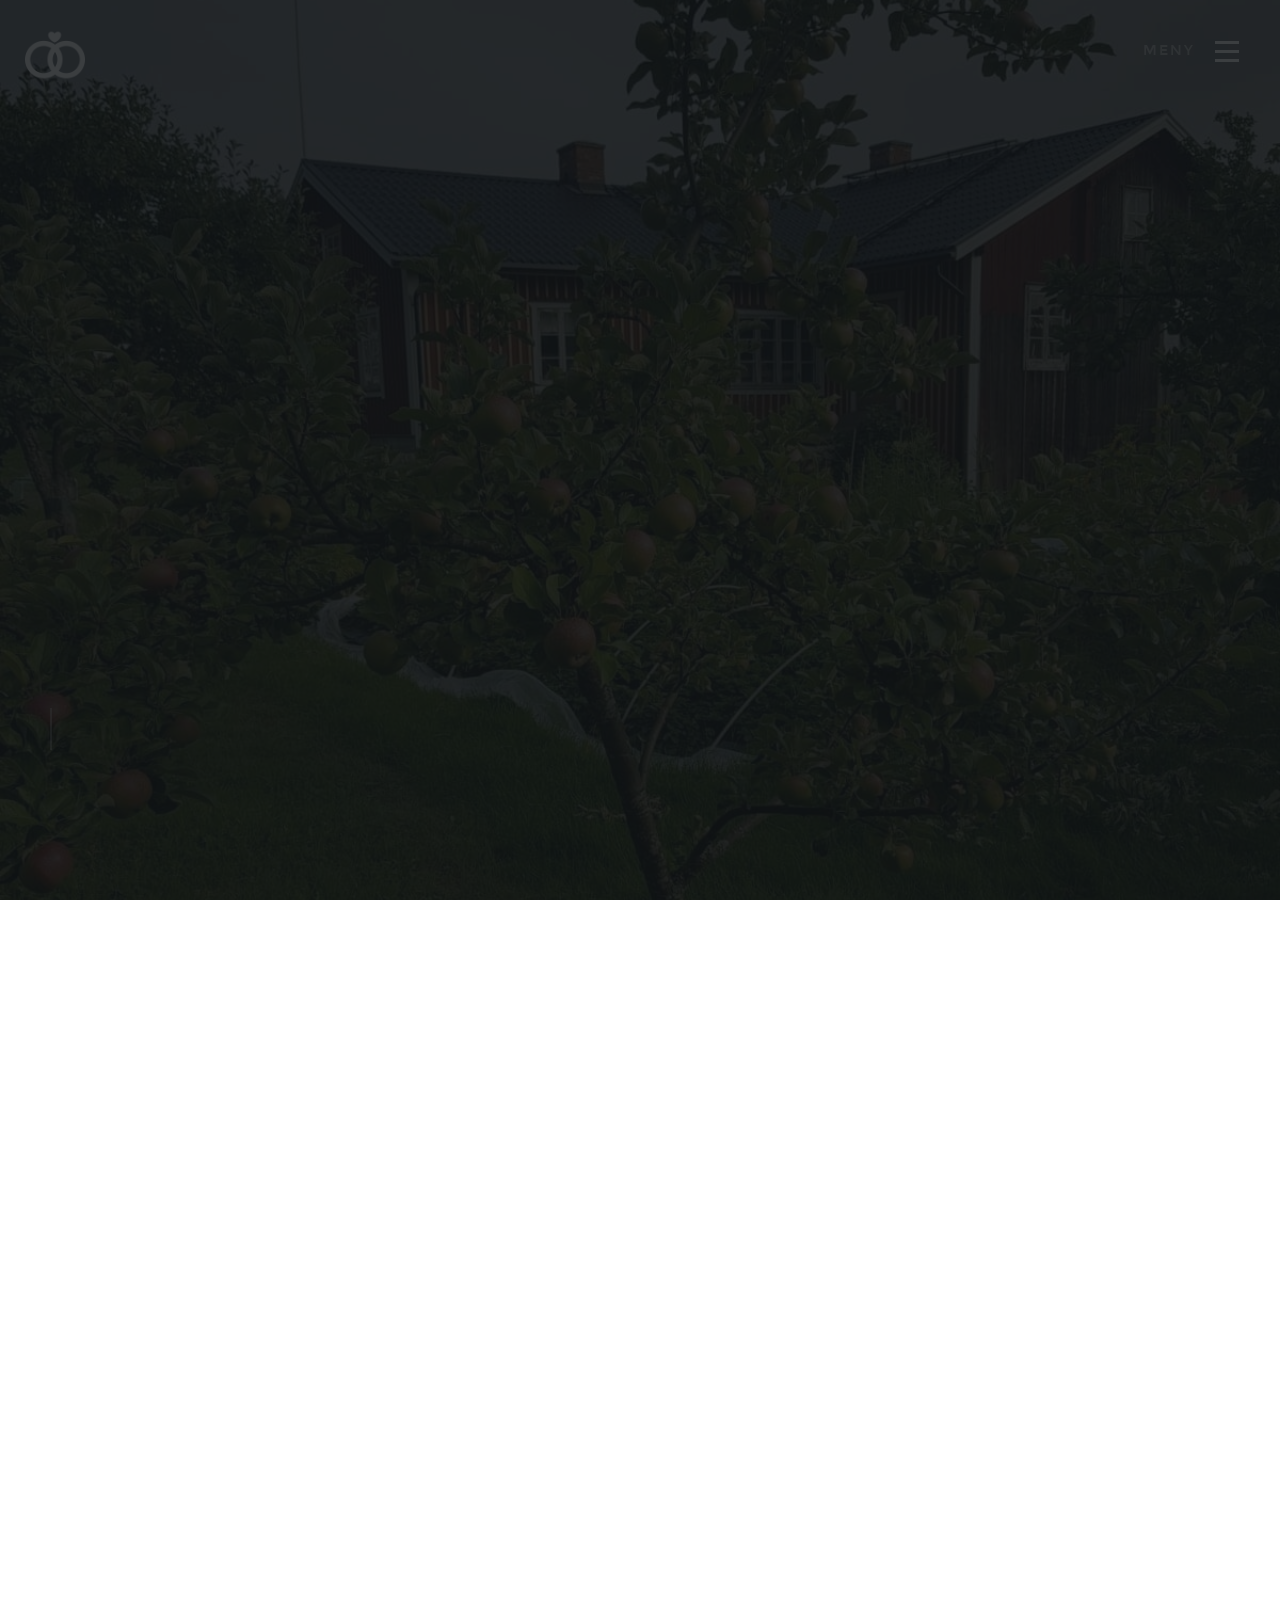
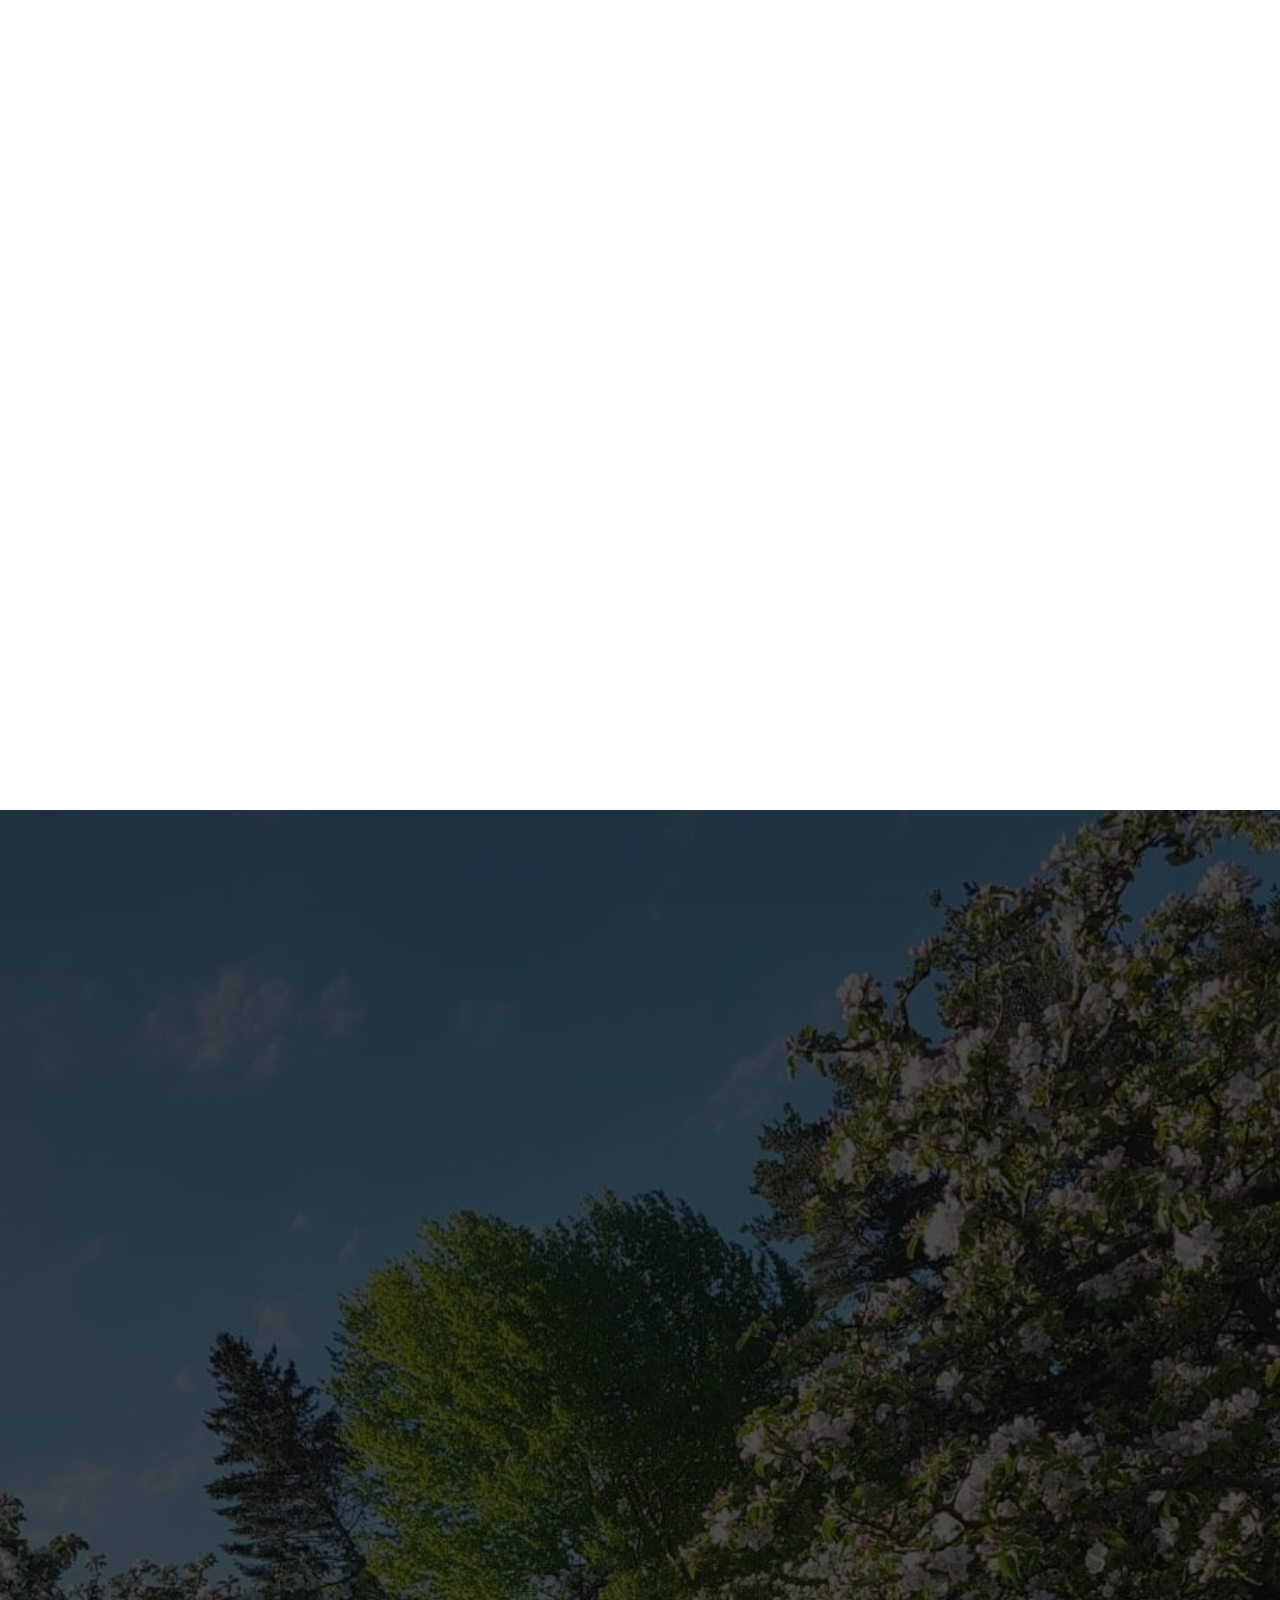
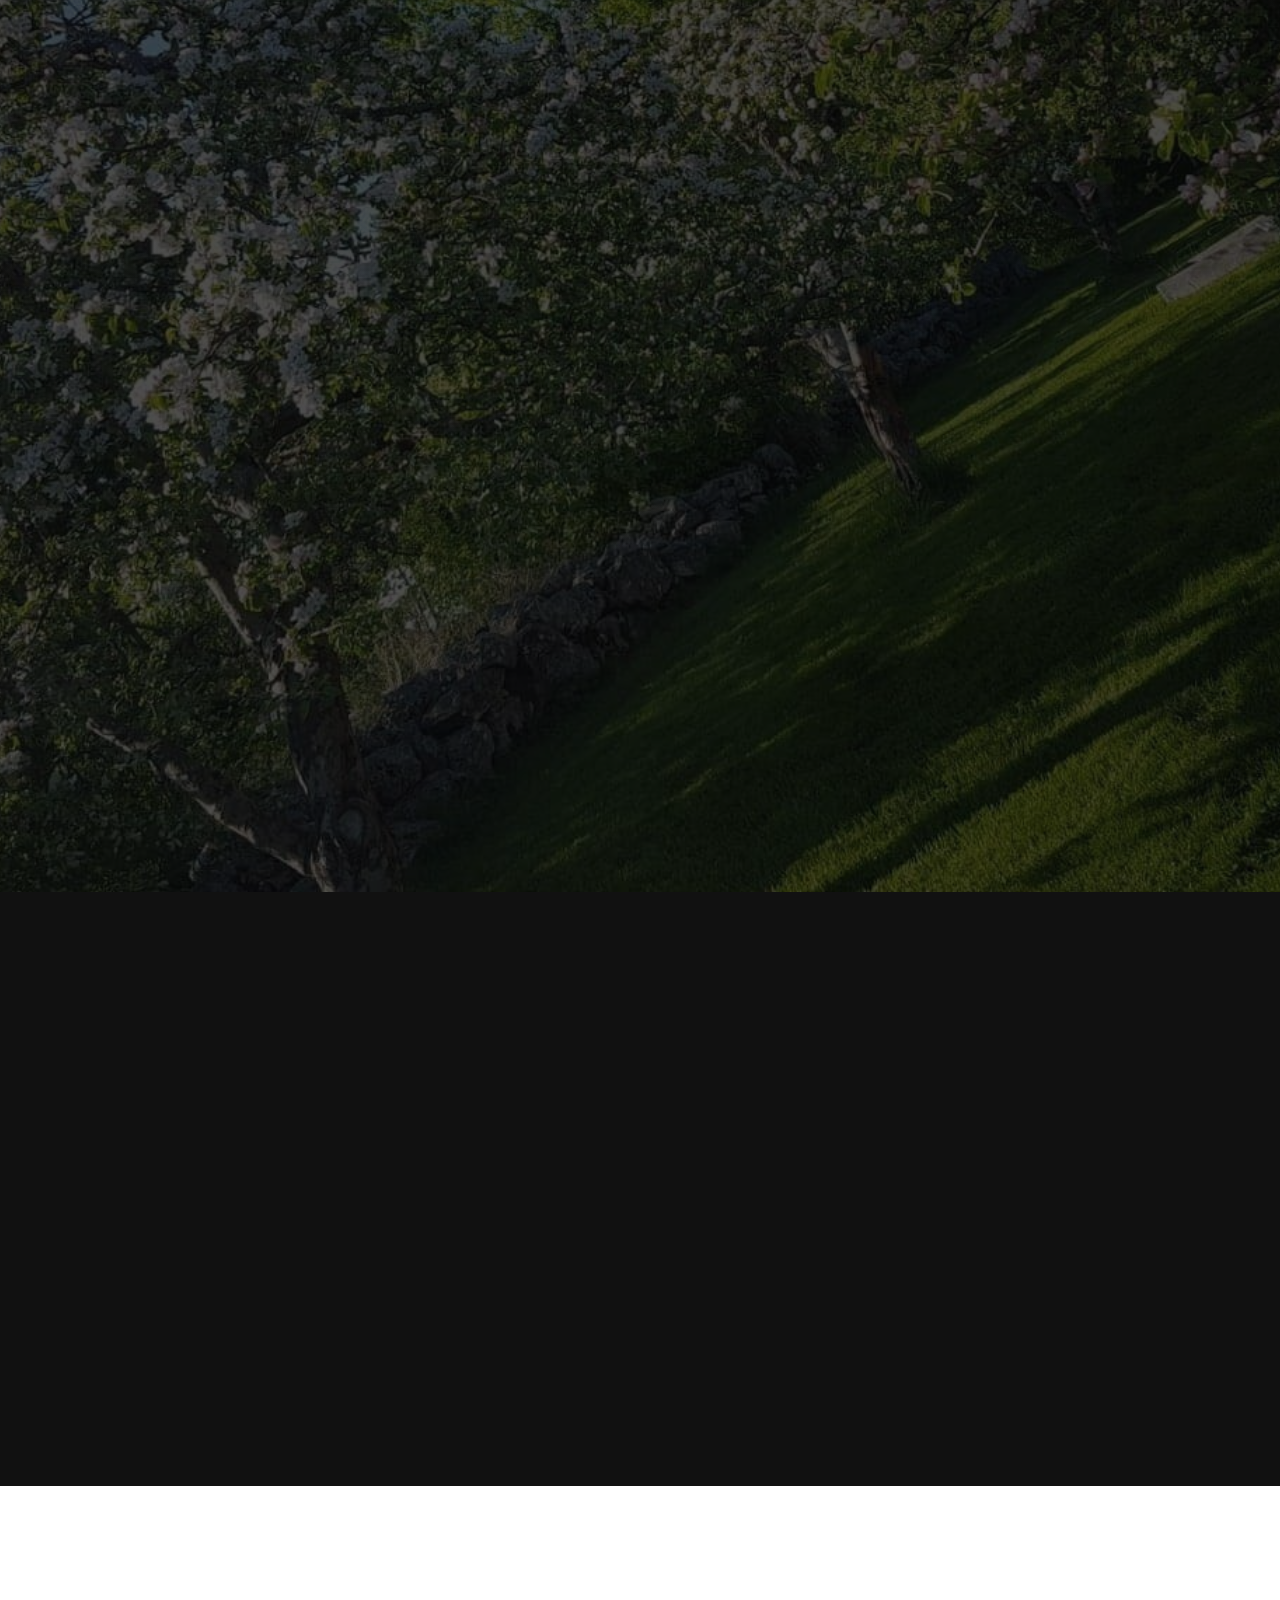
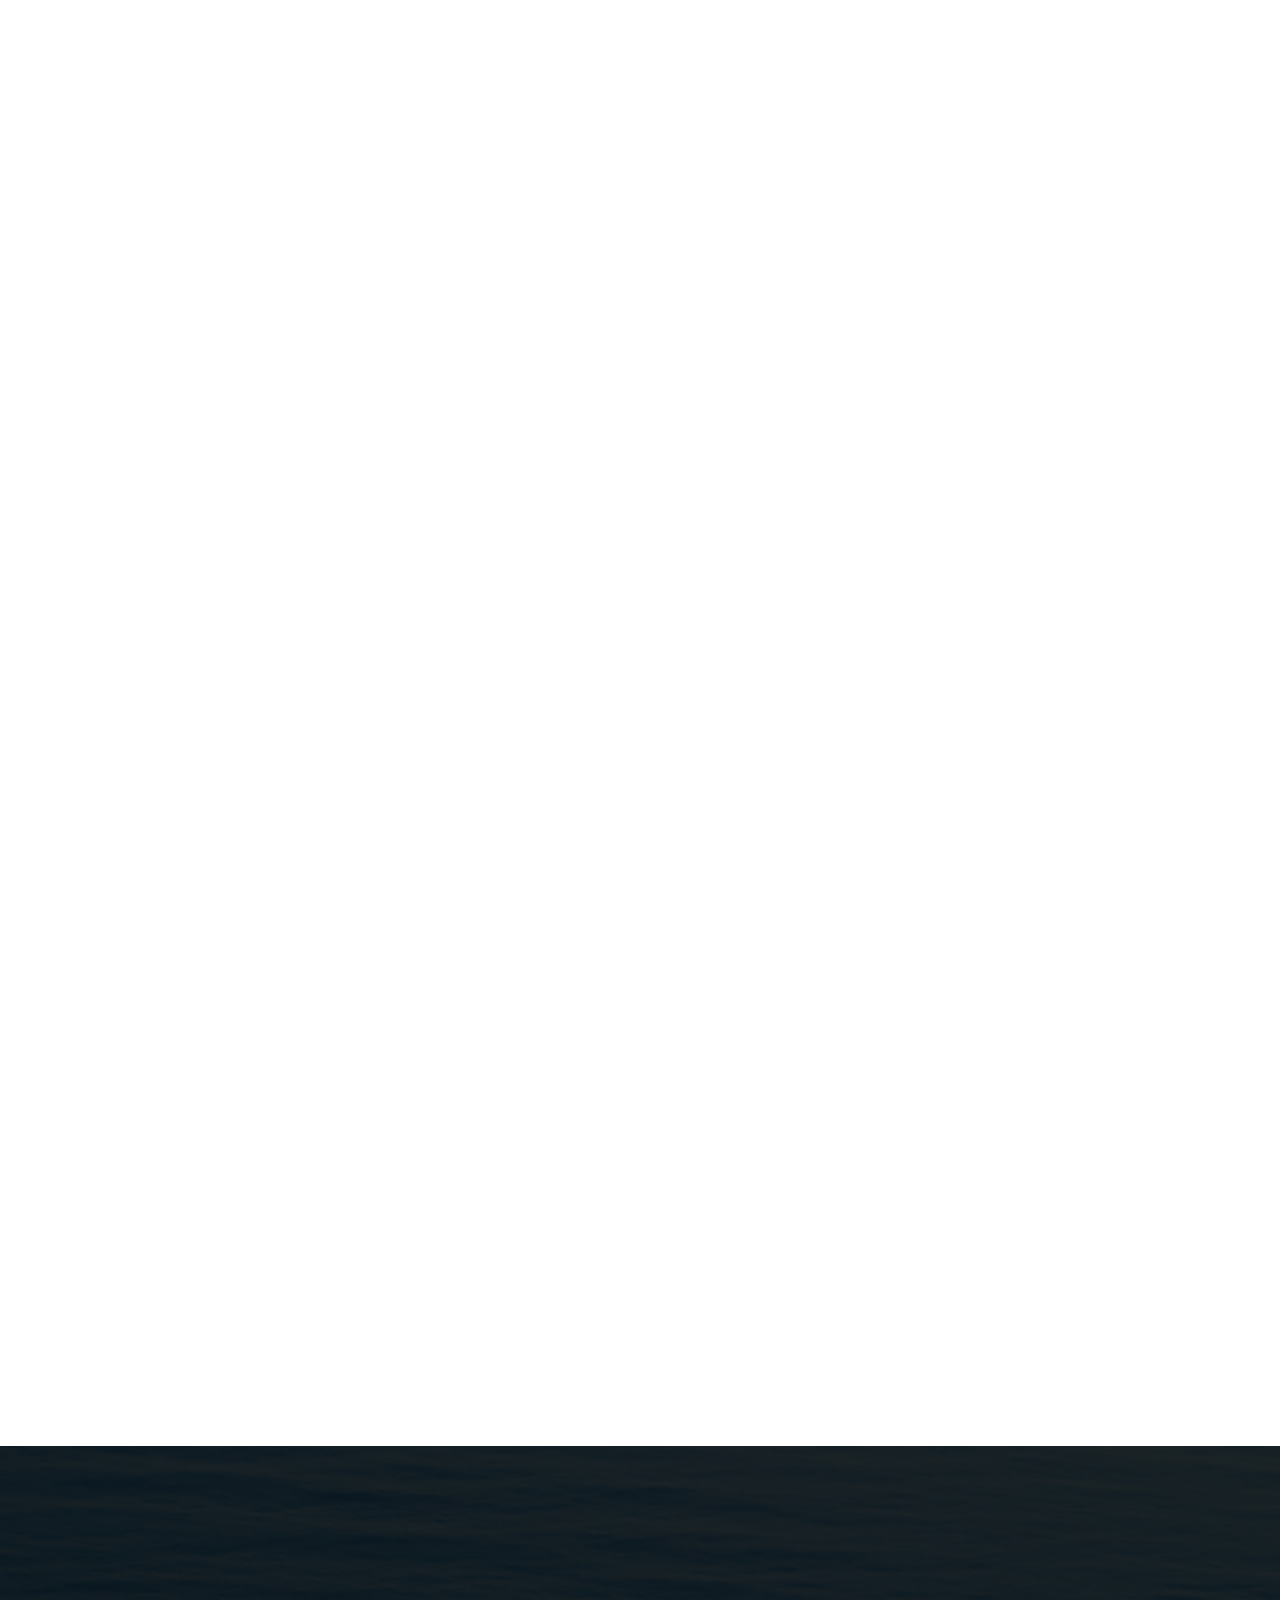
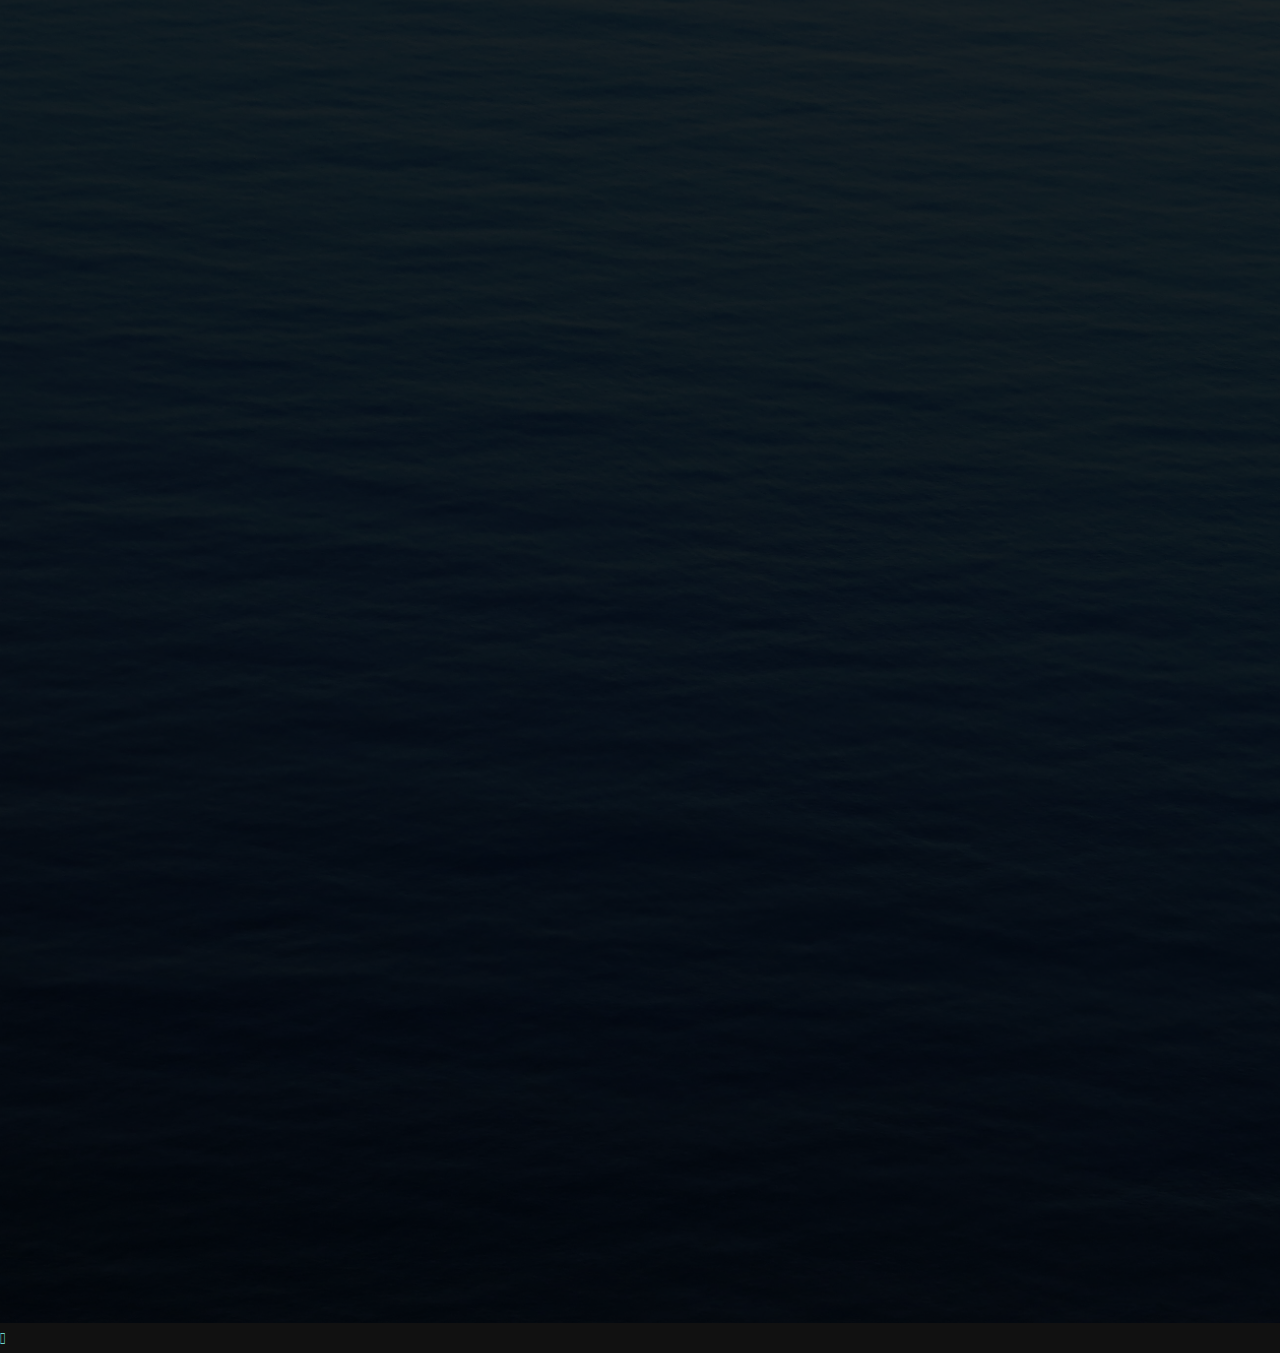
==== commit 29cdd149: "Add files via upload" ====
--- a/index.html
+++ b/index.html
@@ -62,21 +62,12 @@
 			<h3>#Henea2019</h3>
 
 			<ul class="nav-list">
-				<li class="current"><a class="smoothscroll" href="#home" title="">Home</a></li>
+				<li class="current"><a class="smoothscroll" href="#home" title="">Hem</a></li>
 				<li><a class="smoothscroll" href="#info" title="">Information</a></li>
 				<li><a class="smoothscroll" href="#hitta" title="">Vägbeskrivning</a></li>
-				<li><a class="smoothscroll" href="#services" title="">Frågor & svar</a>
-				<li class="listan smoothscroll"><a href="#">Klädsel</a></li>
-				<li class="listan smoothscroll"><a href="#">Presenter</a></li>
-				<li class="listan smoothscroll"><a href="#">Övernattning</a></li>
-				<li class="listan smoothscroll"><a href="#">Tal &amp; framföranden</a></li>
-				<li class="listan smoothscroll"><a href="#">Allergier</a></li>
-				<li class="listan smoothscroll"><a href="#">Kuvertavgift</a></li>
-				<li class="listan smoothscroll"><a href="#">Drinks</a></li>
-
-
-				</li>
-				<li><a class="smoothscroll" href="#paret" title="">Paret</a></li>
+				<li><a class="smoothscroll" href="#services" title="">Frågor & svar</a></li>
+
+								<li><a class="smoothscroll" href="#paret" title="">Paret</a></li>
 				<li><a class="smoothscroll" href="#osa" title="">OSA</a></li>
 			</ul>
 
@@ -219,7 +210,7 @@
 
 				<div class="bgrid service-item animate-this">
 
-					<span class="icon"><i class="fas fa-gift"></i></span>
+					<span class="icon"  id="presenter"><i class="fas fa-gift"></i></span>
 
 					<div class="service-content">
 						<h3 class="h05">Presenter</h3>
@@ -339,7 +330,7 @@
 
 	<!-- paret
    ================================================== -->
-	<section id="paret" id="paret">
+	<section id="paret">
 
 		<div class="intro-wrap">
 
@@ -464,17 +455,17 @@
 
 				<!-- form -->
 				<div class="form-field">
-					<form action=" https://formsubmit.co/jetolu@gmail.com " method="POST">
+					<form action=" https://formsubmit.co/jetolu@gmail.com " method="POST" id="osaform">
 						<input type="hidden" name="_captcha" value="false">
 						<input type="text" name="_honey" style="display:none">
-						<input type="hidden" name="_next" value="#">
+						<input type="hidden" name="_next" value="http://www.henea2019.se/thanks.html">
 						<div class="row">
 							<div class="form-field">
 								<div class="col-full">
-									<select>
-										<option disabled selected="true">Kommer / kommer inte?</option>
-										<option>Ja, kommer.</option>
-										<option>Nej, kommer inte.</option>
+									<select form="osaform" name="Kommer" required>
+										<option value="" disabled selected>Kommer / kommer inte?</option>
+										<option value="Ja">Ja, kommer.</option>
+										<option value="Nej">Nej, kommer inte.</option>
 									</select>
 								</div>
 							</div>
@@ -482,12 +473,12 @@
 						<div class="row">
 							<div class="form-field">
 								<div class="col-full">
-									<select>
-										<option disabled selected="true">Önskas övernattning?</option>
-										<option>Nej tack.</option>
-										<option>Ja, 
+									<select name="Övernattning" form="osaform" required>
+										<option value="" disabled selected>Önskas övernattning?</option>
+										<option value="Nej">Nej tack.</option>
+										<option value="Tältplats">Ja, 
 											tältplats.</option>
-											<option>Ja, husvagnsplats.</option>
+											<option value="Husvagnsplats">Ja, husvagnsplats.</option>
 									</select>
 								</div>
 							</div>
@@ -496,7 +487,7 @@
 							<div class="form-field">
 								<div class="col-full">
 
-									<input type="text" name="name" placeholder="Namn på samtliga personer anmälan gäller">
+									<input type="text" name="Namn" placeholder="Namn på samtliga personer anmälan gäller" required="">
 								</div>
 							</div>
 						</div>
@@ -505,20 +496,20 @@
 							<div class="col-six tab-full">
 
 								<div class="form-field">
-									<input type="email" name="email" placeholder="Email">
+									<input type="email" name="Email" placeholder="Email">
 
 								</div>
 							</div>
 							<div class="col-six tab-full">
 								<div class="form-field">
-									<input type="text" name="tel" placeholder="Telefon">
+									<input type="text" name="Tel" placeholder="Telefon">
 
 								</div>
 							</div>
 							<div class="col-full">
 								<div class="form-field">
-									<textarea name="contactMessage" id="contactMessage" placeholder="Meddela eventuella allergier eller annat vi borde veta här" rows="10"
-										cols="50" required=""></textarea>
+									<textarea name="Meddelande" id="contactMessage" placeholder="Meddela eventuella allergier eller annat vi borde veta här" rows="10"
+										cols="50"></textarea>
 								</div>
 							</div>
 							<div class="col-full">
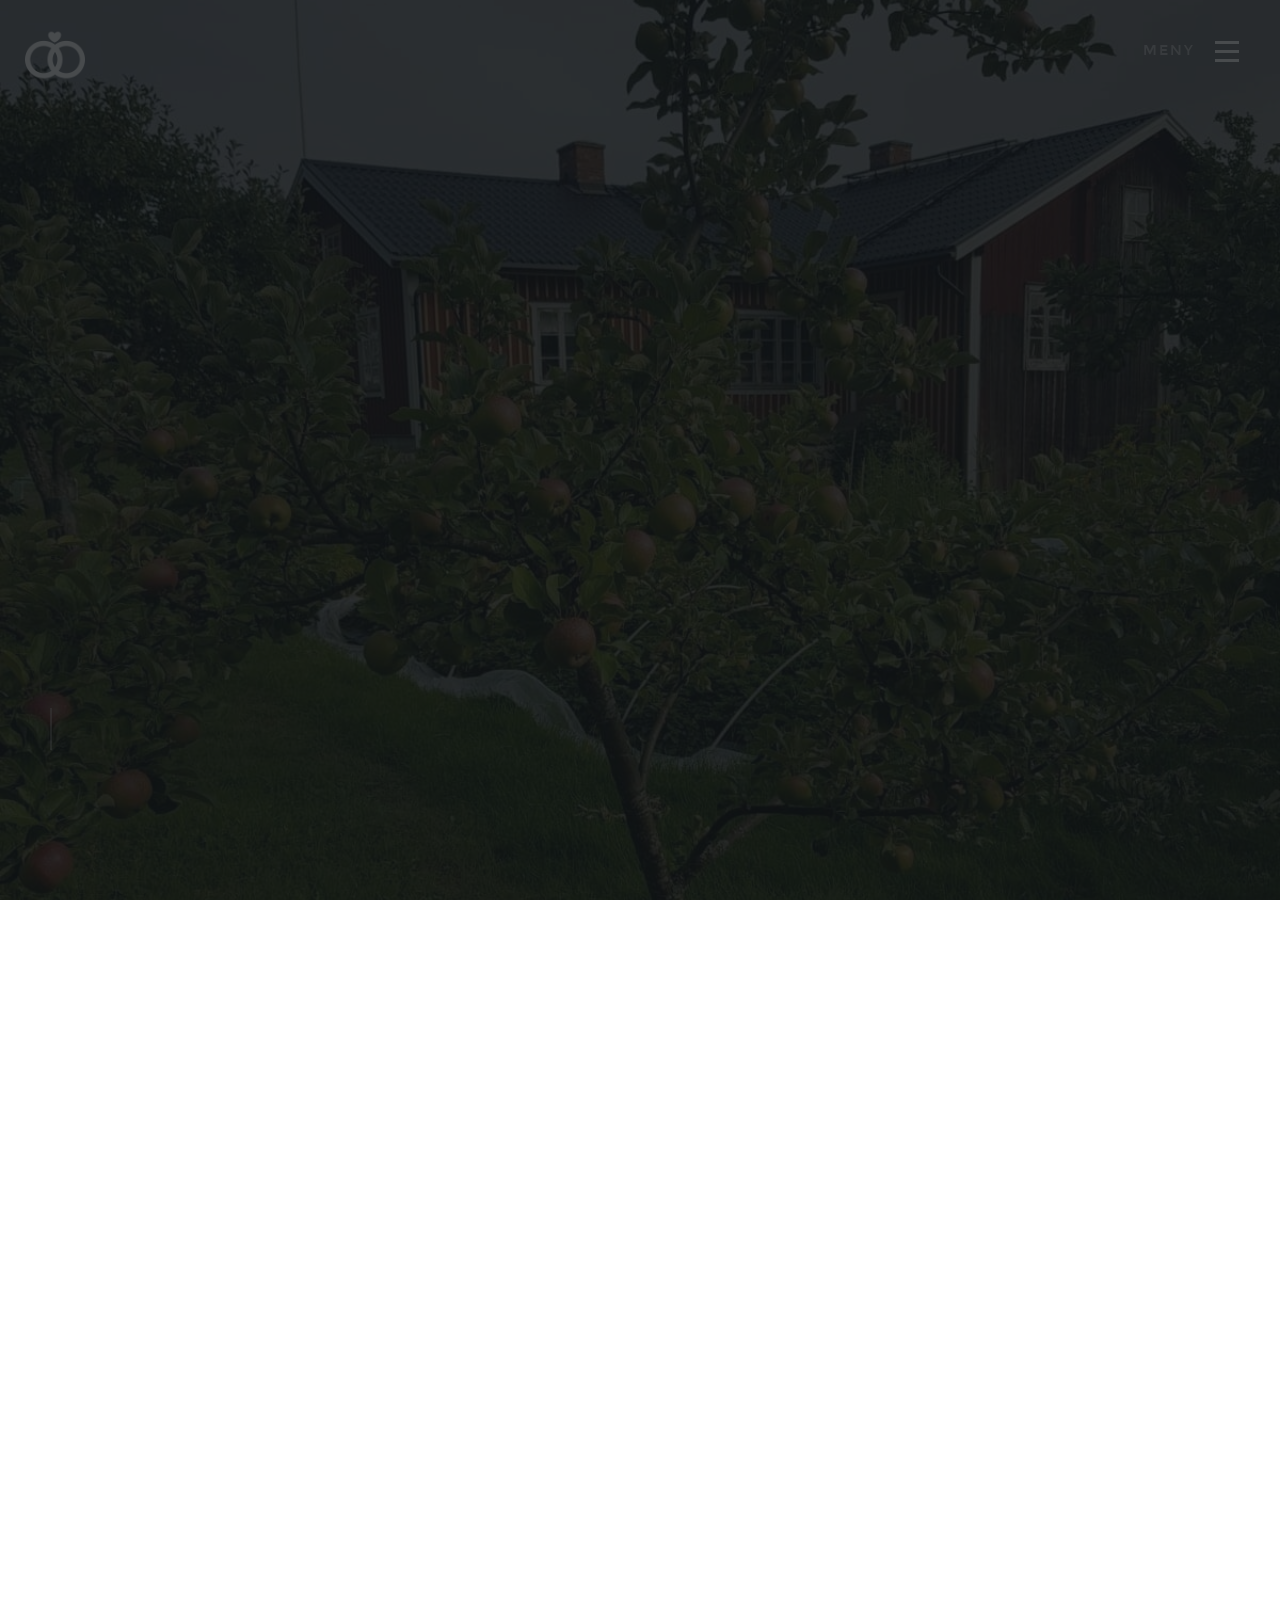
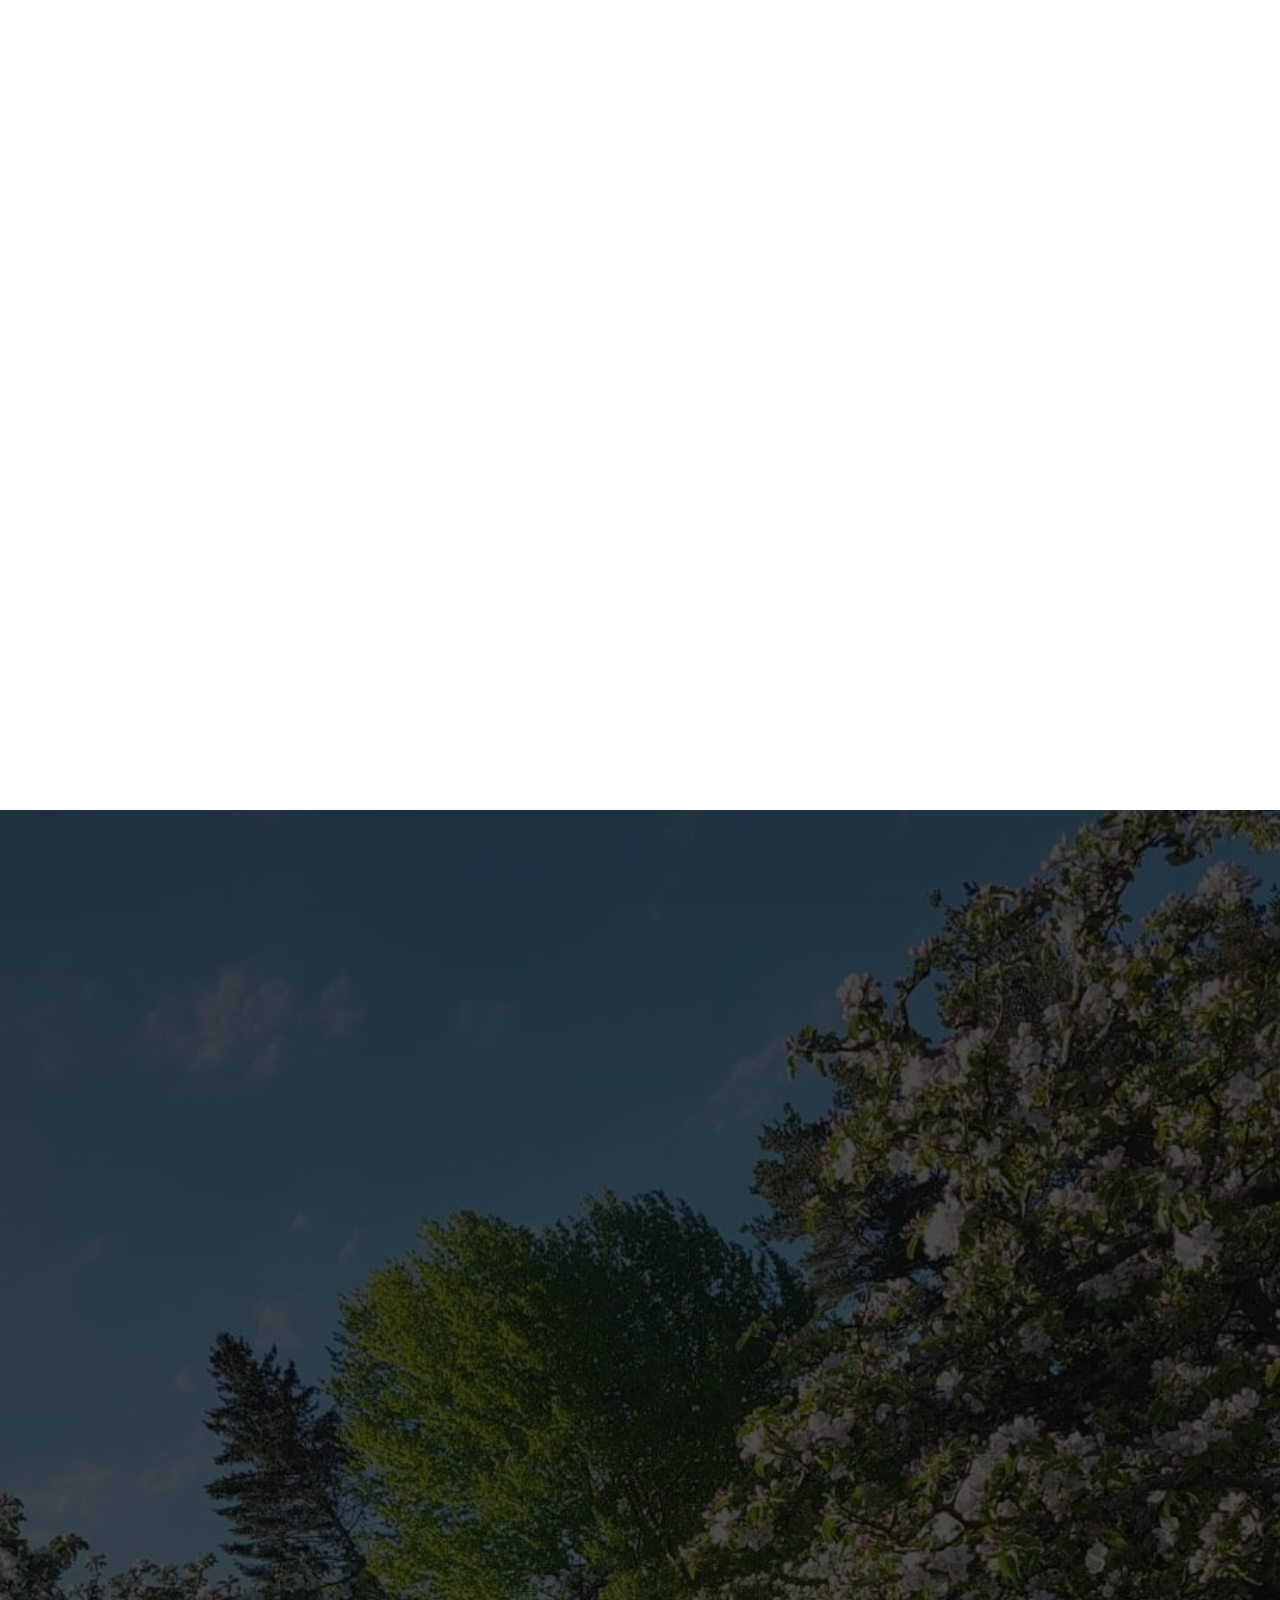
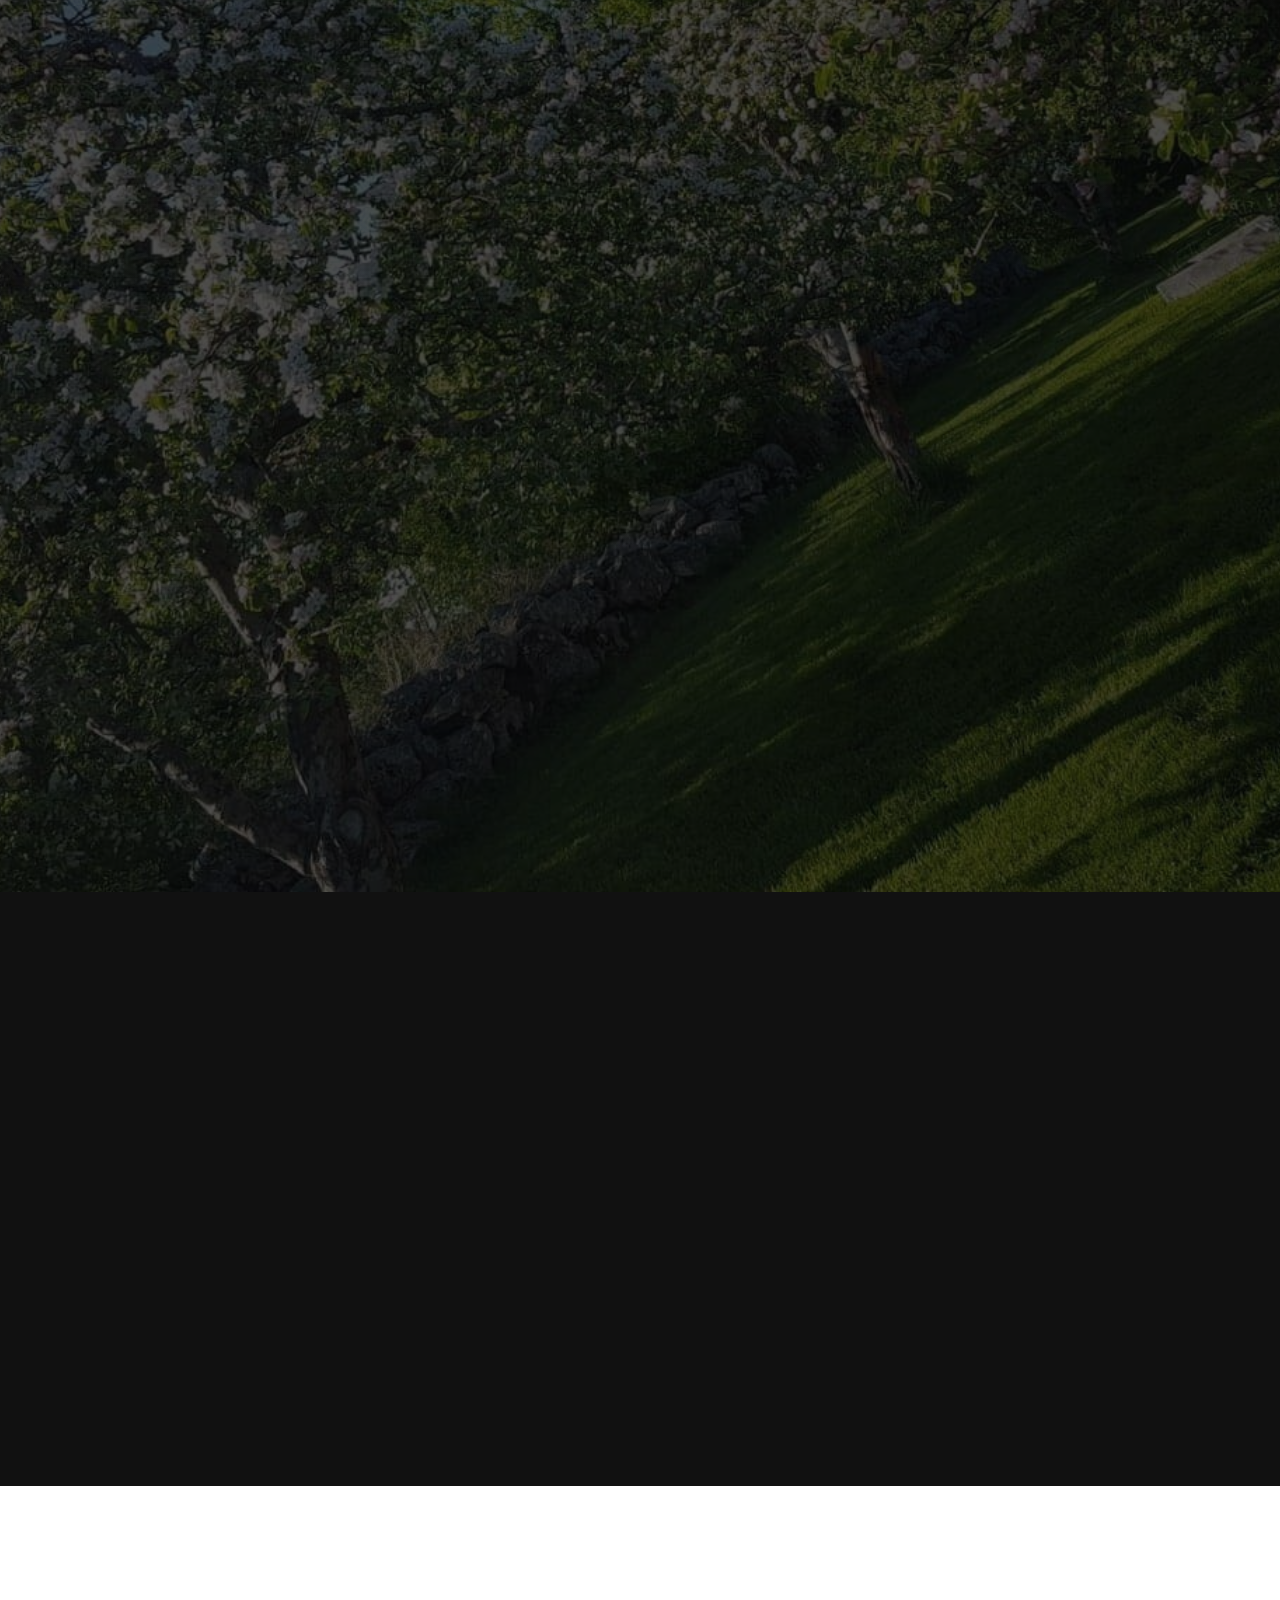
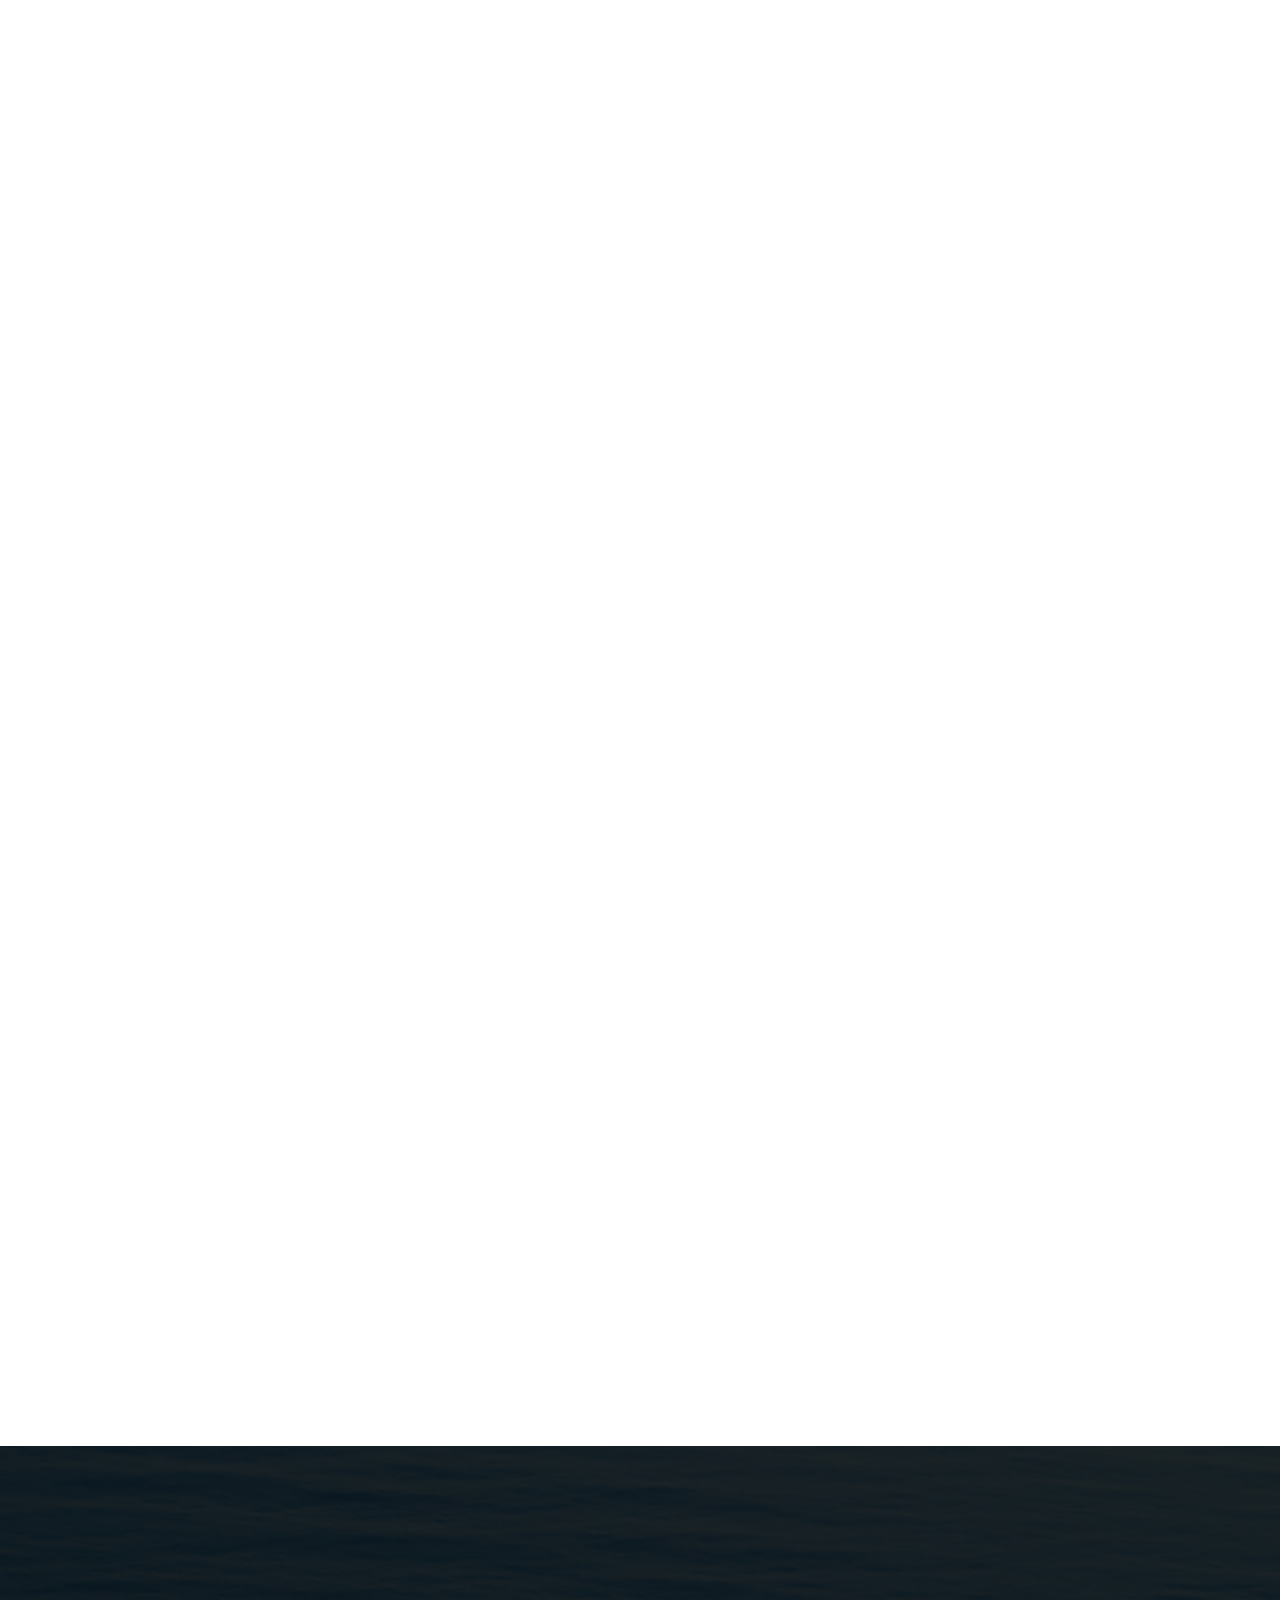
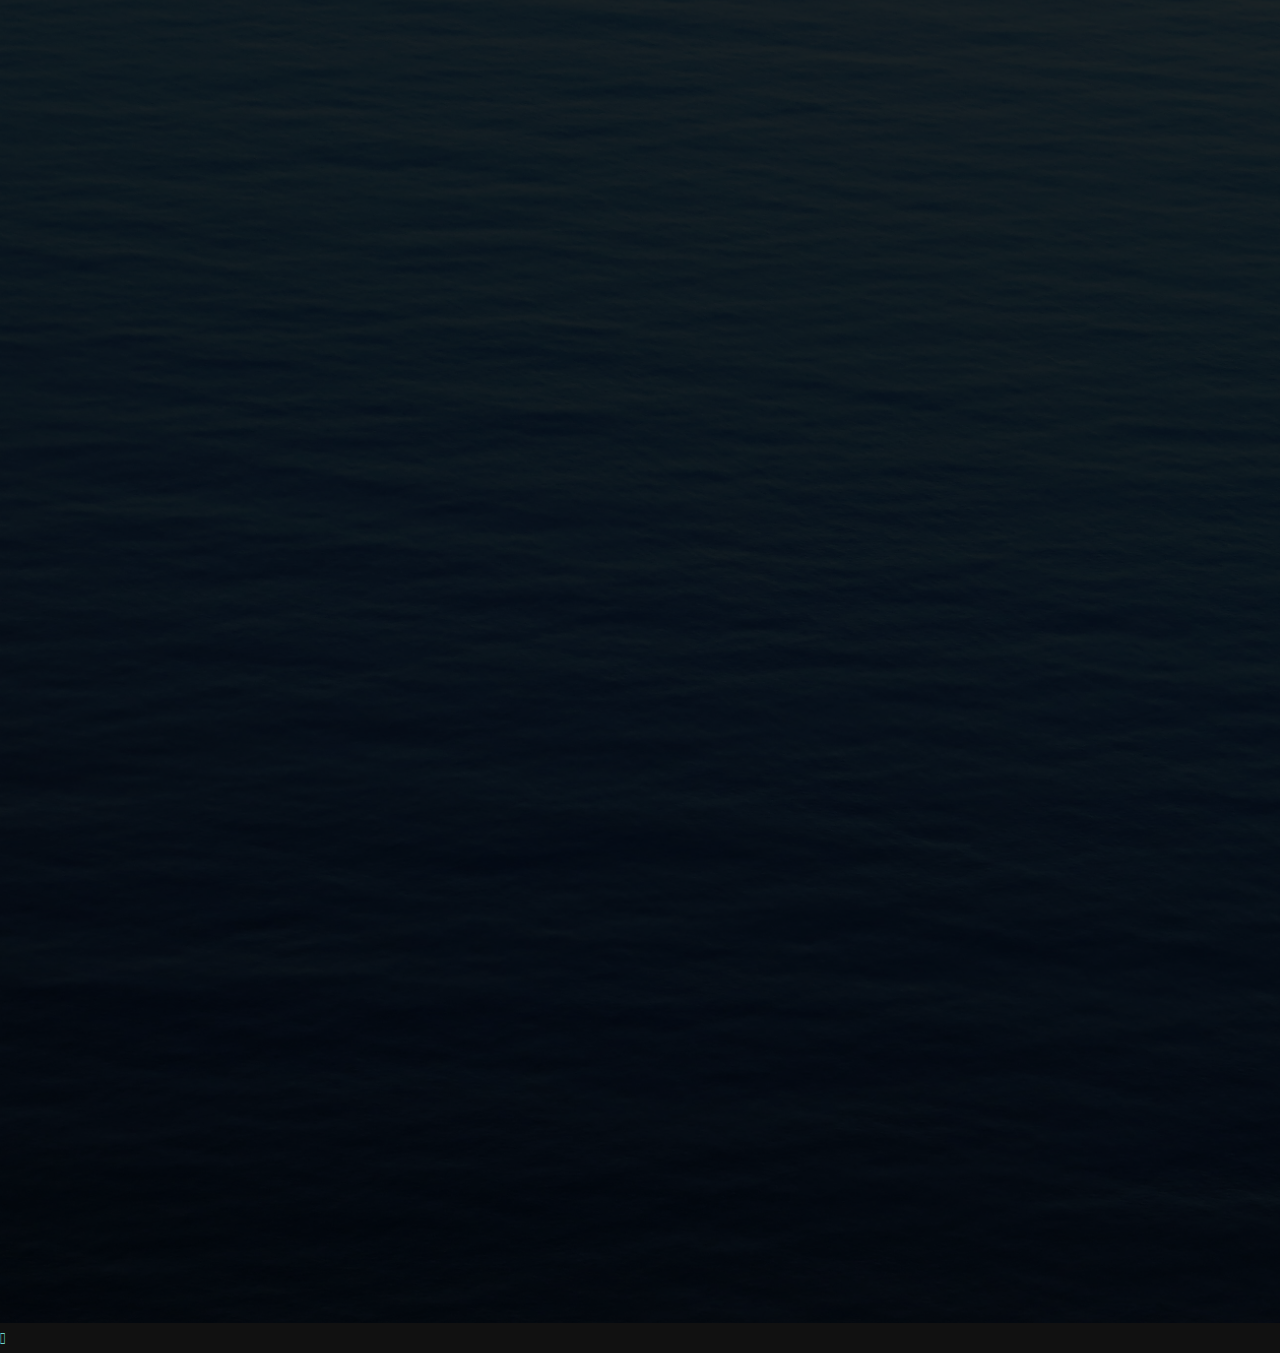
==== commit 2d55809f: "Add files via upload" ====
--- a/index.html
+++ b/index.html
@@ -115,11 +115,11 @@
 
 		<ul class="home-social-list">
 			<li class="animate-intro">
-				<a href="https://www.facebook.com/linnea.burefjord"><i class="fab fa-facebook-square"></i></a>
+				<a href="https://www.facebook.com/linnea.burefjord" target="_blank"><i class="fab fa-facebook-square"></i></a>
 			</li>
 
 			<li class="animate-intro">
-				<a href="https://www.instagram.com/explore/tags/henea2019/"><i class="fab fa-instagram"></i></a>
+				<a href="https://www.instagram.com/explore/tags/henea2019/" target="_blank"><i class="fab fa-instagram"></i></a>
 			</li>
 
 		</ul> <!-- end home-social-list -->
@@ -455,10 +455,15 @@
 
 				<!-- form -->
 				<div class="form-field">
-					<form action=" https://formsubmit.co/jetolu@gmail.com " method="POST" id="osaform">
+					<form action=" https://formsubmit.co/Linnea.burefjord@gmail.com" method="POST" id="osaform">
 						<input type="hidden" name="_captcha" value="false">
 						<input type="text" name="_honey" style="display:none">
 						<input type="hidden" name="_next" value="http://www.henea2019.se/thanks.html">
+						<input type="hidden" name="_subject" value="NY OSA">
+
+
+
+
 						<div class="row">
 							<div class="form-field">
 								<div class="col-full">
